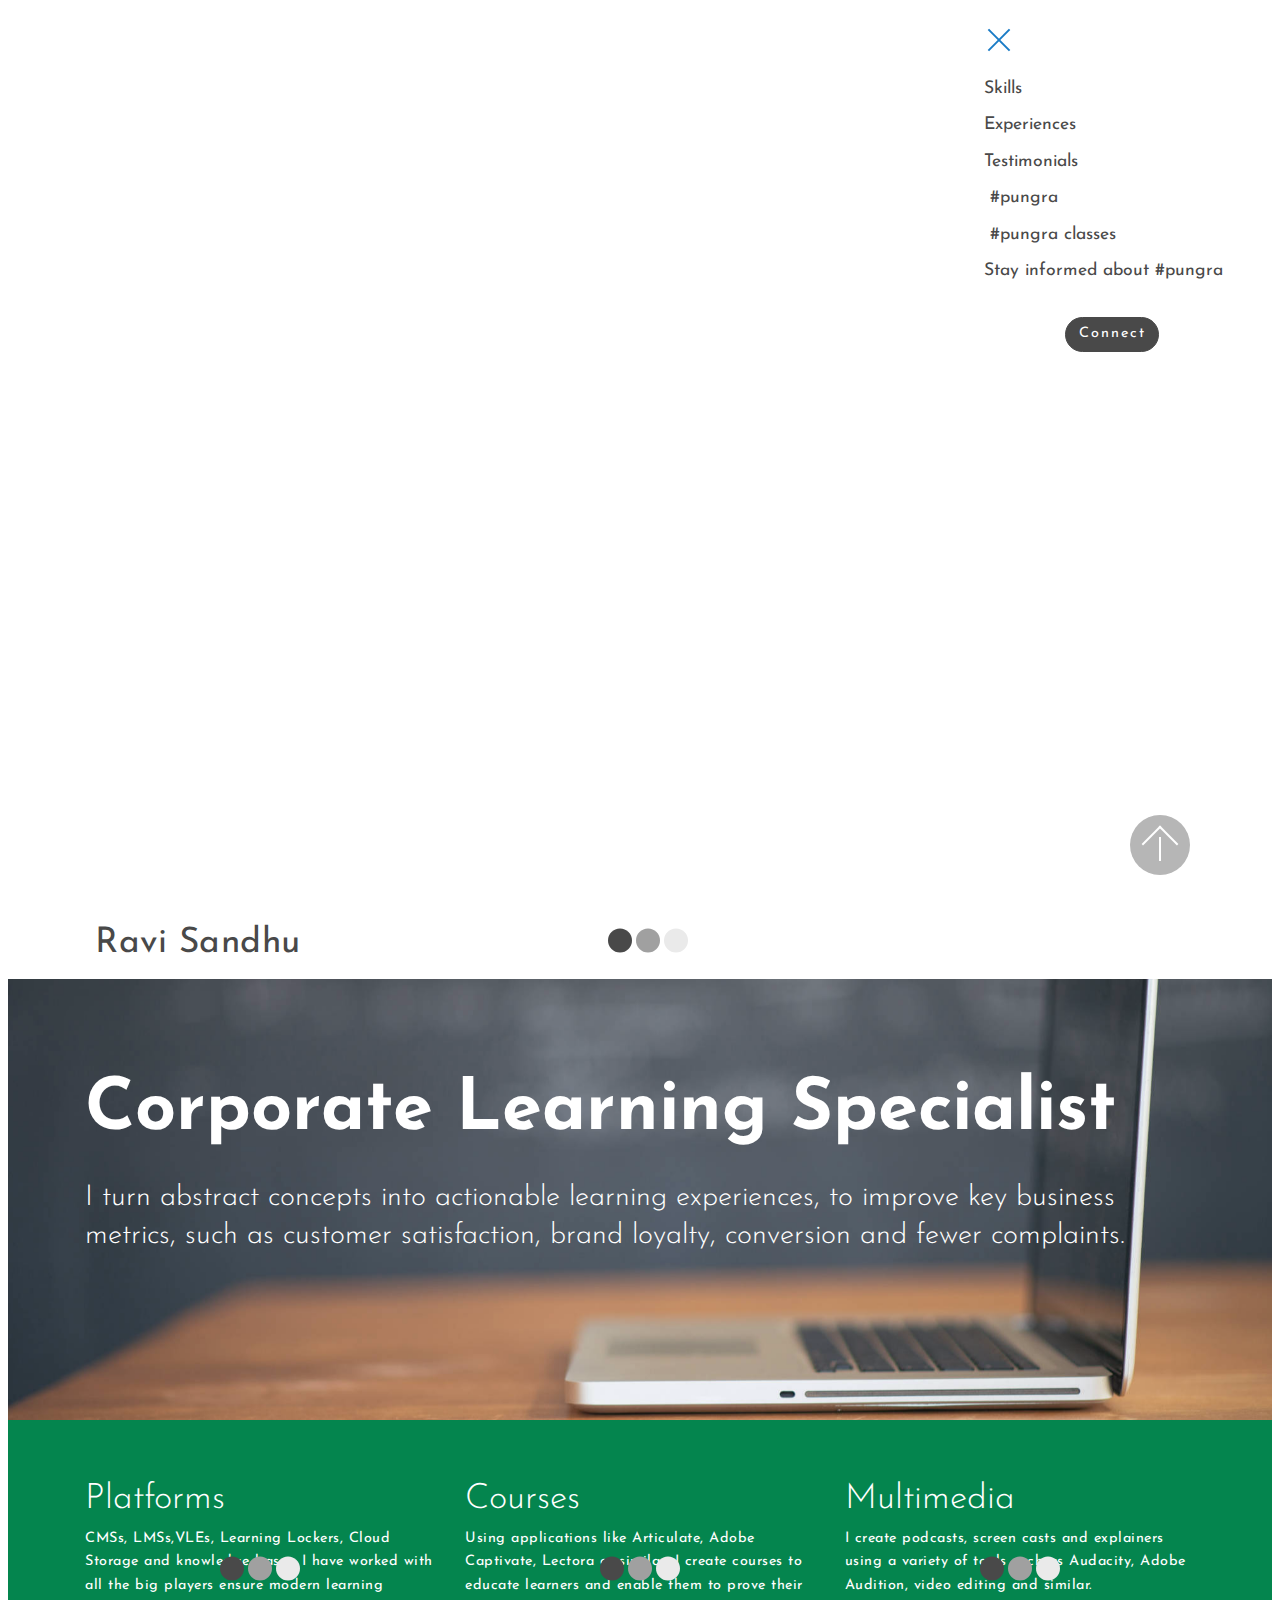
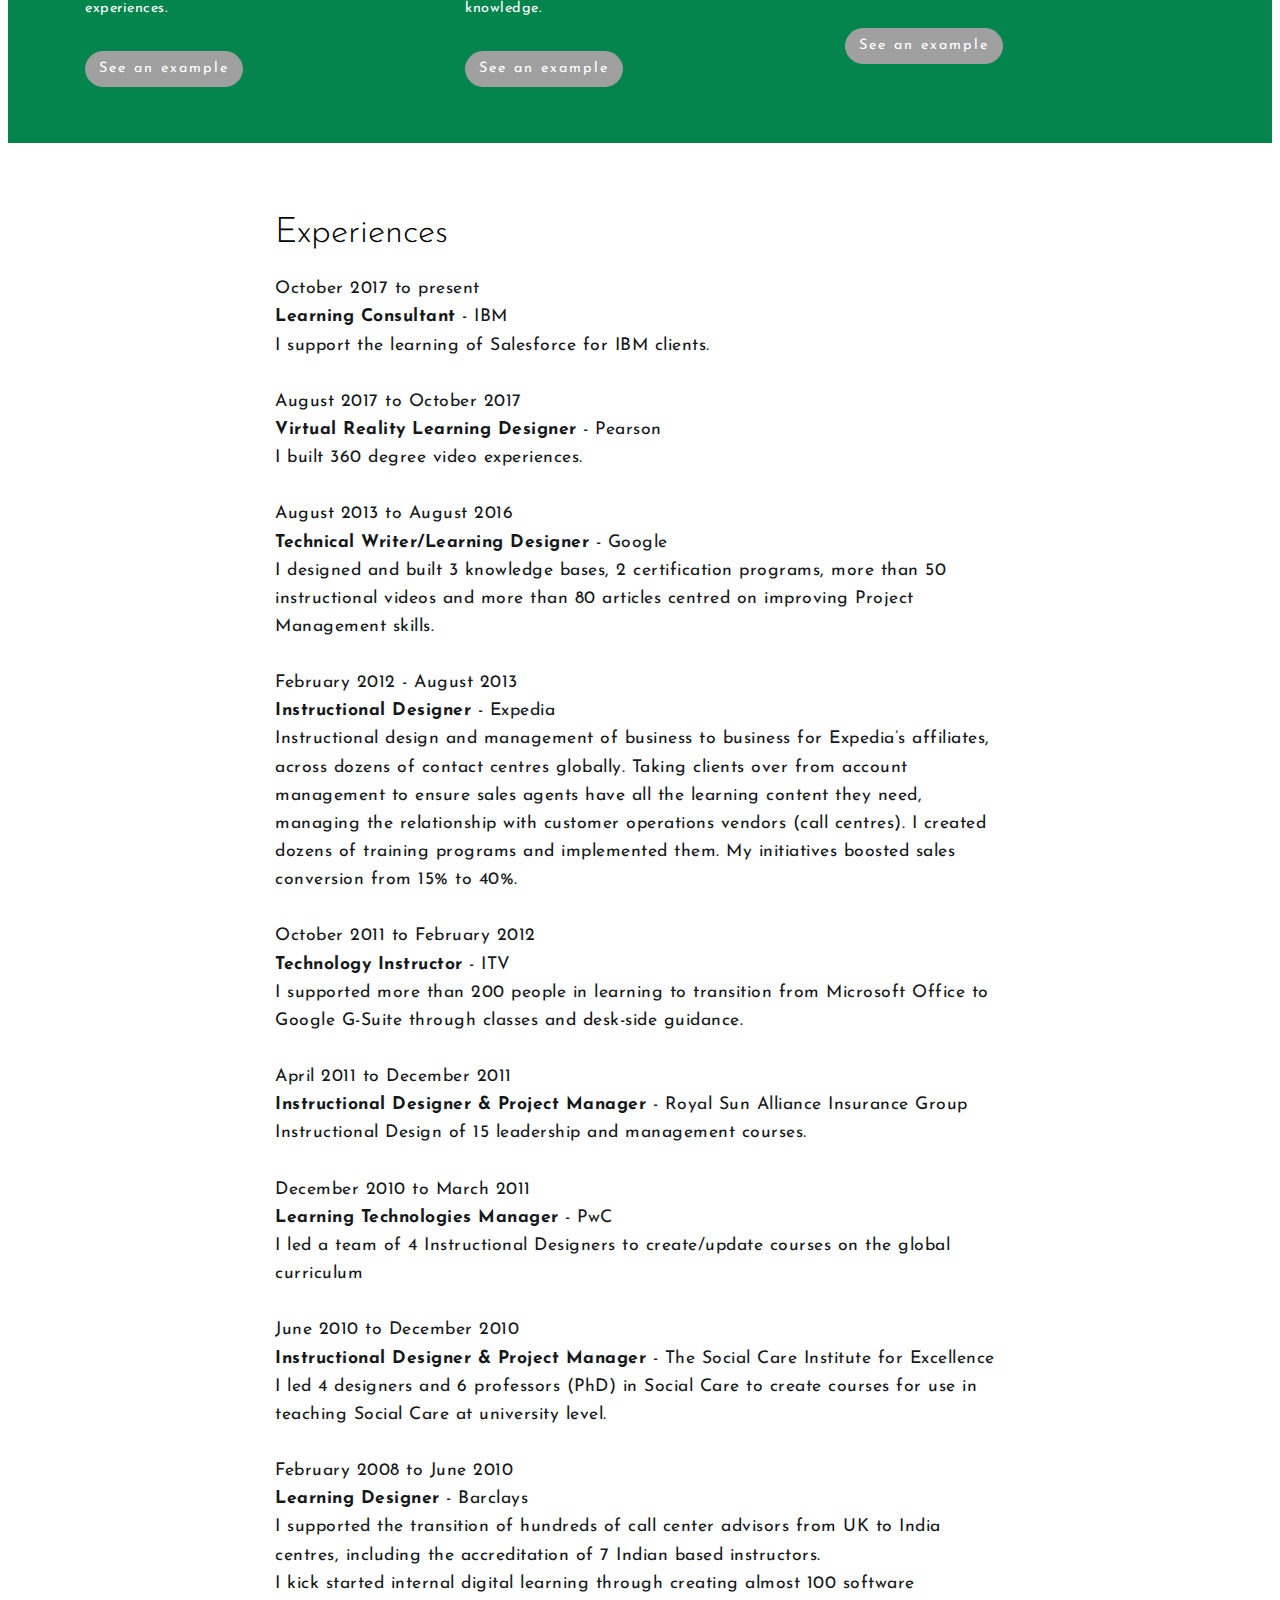
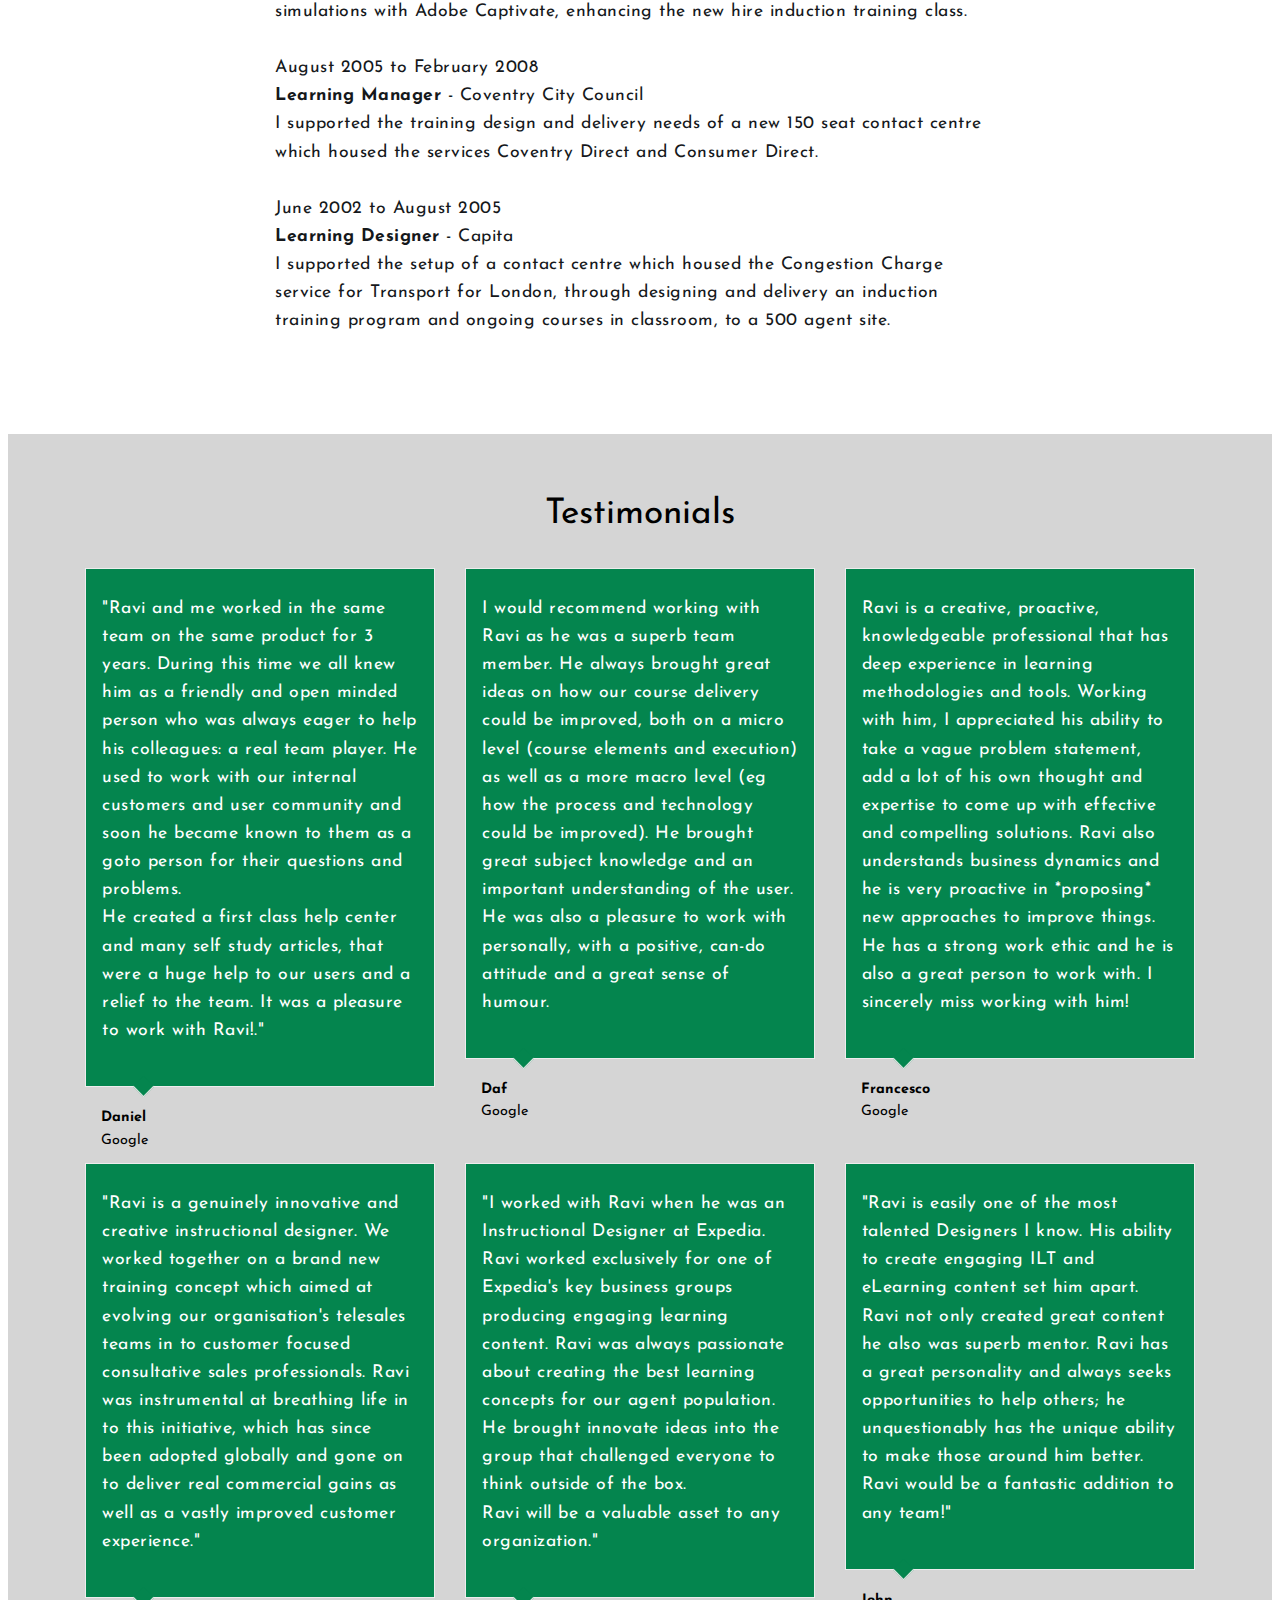
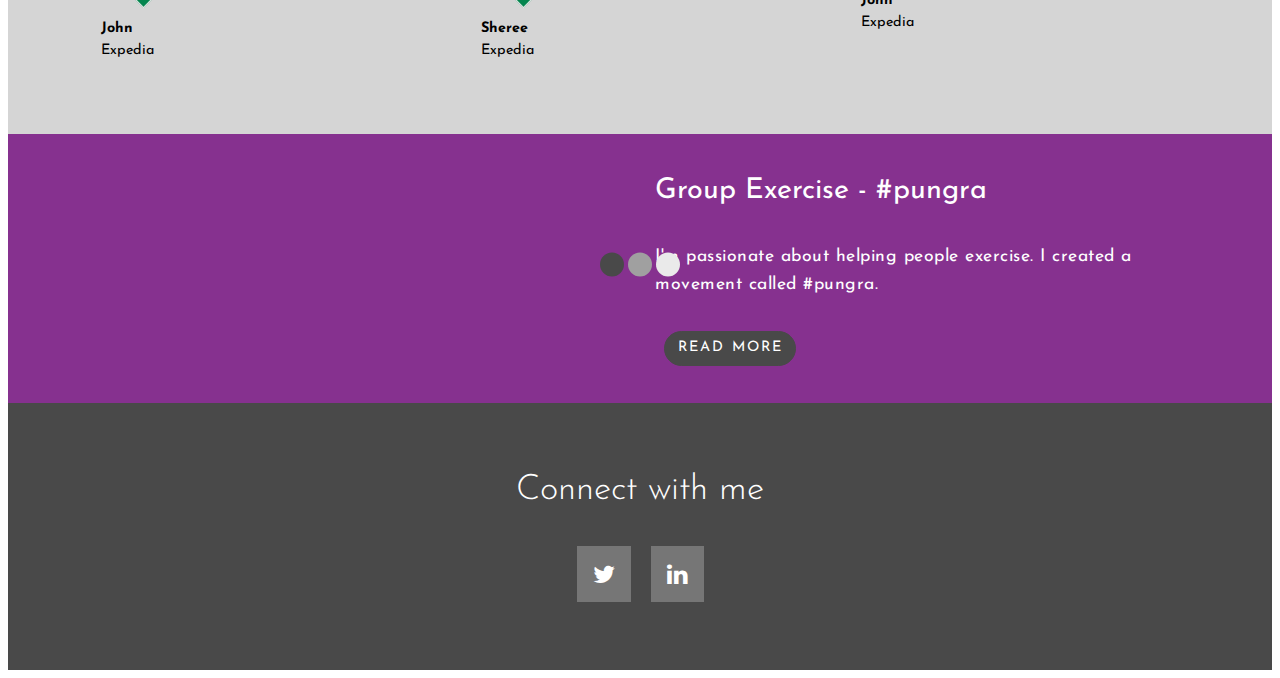
==== index.html @ c7212065 "Add files via upload" ====
<!DOCTYPE html>
<html amp>
<head>
  <!-- Site made with Mobirise Website Builder v4.8.3, https://mobirise.com -->
  <meta charset="UTF-8">
  <meta http-equiv="X-UA-Compatible" content="IE=edge">
  <meta name="generator" content="Mobirise v4.8.3, mobirise.com">
  <meta name="viewport" content="width=device-width, initial-scale=1, minimum-scale=1">
  <link rel="shortcut icon" href="assets/images/profile-128x128.png" type="image/x-icon">
  <meta name="description" content="">
  <title>Home</title>
  <link rel="stylesheet" href="https://maxcdn.bootstrapcdn.com/font-awesome/4.7.0/css/font-awesome.min.css">
<link rel="canonical" href="index.html">
 <style amp-boilerplate>body{-webkit-animation:-amp-start 8s steps(1,end) 0s 1 normal both;-moz-animation:-amp-start 8s steps(1,end) 0s 1 normal both;-ms-animation:-amp-start 8s steps(1,end) 0s 1 normal both;animation:-amp-start 8s steps(1,end) 0s 1 normal both}@-webkit-keyframes -amp-start{from{visibility:hidden}to{visibility:visible}}@-moz-keyframes -amp-start{from{visibility:hidden}to{visibility:visible}}@-ms-keyframes -amp-start{from{visibility:hidden}to{visibility:visible}}@-o-keyframes -amp-start{from{visibility:hidden}to{visibility:visible}}@keyframes -amp-start{from{visibility:hidden}to{visibility:visible}}</style>
<noscript><style amp-boilerplate>body{-webkit-animation:none;-moz-animation:none;-ms-animation:none;animation:none}</style></noscript>
<link href="https://fonts.googleapis.com/css?family=Josefin+Sans:100,100i,300,300i,400,400i,600,600i,700,700i" rel="stylesheet">
 
 <style amp-custom> 
div,span,h1,h2,h3,h4,h5,h6,p,blockquote,a,ol,ul,li,figcaption{font: inherit;}*{box-sizing: border-box;}body{position: relative;font-style: normal;line-height: 1.5;}section{background-color: #eeeeee;background-position: 50% 50%;background-repeat: no-repeat;background-size: cover;}section,.container,.container-fluid{position: relative;word-wrap: break-word;}a.mbr-iconfont:hover{text-decoration: none;}h1,h2,h3{margin: auto;}h1,h3,p{padding: 10px 0;margin-bottom: 15px;}p,li,blockquote{color: #15181b;letter-spacing: 0.5px;line-height: 1.7;}ul,ol,pre,blockquote{margin-bottom: 0;margin-top: 0;}pre{background: #f4f4f4;padding: 10px 24px;white-space: pre-wrap;}p{margin-top: 0;}a{font-style: normal;font-weight: 400;cursor: pointer;}a,a:hover{text-decoration: none;}figure{margin-bottom: 0;}h1,h2,h3,h4,h5,h6,.h1,.h2,.h3,.h4,.h5,.h6,.display-1,.display-2,.display-3,.display-4{line-height: 1;word-break: break-word;word-wrap: break-word;}b,strong{font-weight: bold;}blockquote{padding: 10px 0 10px 20px;position: relative;border-left: 3px solid;}input:-webkit-autofill,input:-webkit-autofill:hover,input:-webkit-autofill:focus,input:-webkit-autofill:active{transition-delay: 9999s;transition-property: background-color,color;}html,body{height: auto;min-height: 100vh;}.mbr-section-title{font-style: normal;line-height: 1.2;}.mbr-section-subtitle{line-height: 1.3;}.mbr-text{font-style: normal;line-height: 1.6;}.btn{font-weight: 400;border-width: 2px;border-style: solid;font-style: normal;letter-spacing: 2px;margin: .4rem .8rem;white-space: normal;transition: all .3s ease-in-out,box-shadow 2s ease-in-out;display: inline-flex;align-items: center;justify-content: center;word-break: break-word;}.btn-form{border-radius: 0;}.btn-form:hover{cursor: pointer;}.mbr-figure img,.mbr-figure iframe{display: block;width: 100%;}.card{background-color: transparent;border: none;}.card-img{text-align: center;flex-shrink: 0;}.media{max-width: 100%;margin: 0 auto;}.mbr-figure{-ms-flex-item-align: center;-ms-grid-row-align: center;-webkit-align-self: center;align-self: center;}.media-container > div{max-width: 100%;}.mbr-figure img,.card-img img{width: 100%;}@media (max-width: 991px){.media-size-item{width: auto;}.media{width: auto;}.mbr-figure{width: 100%;}}.hidden{visibility: hidden;}.super-hide{display: none;}.inactive{-webkit-user-select: none;-moz-user-select: none;-ms-user-select: none;user-select: none;pointer-events: none;-webkit-user-drag: none;user-drag: none;}textarea[type="hidden"]{display: none;}#scrollToTop{display: none;}.popover-content ul.show{min-height: 155px;}.mbr-white{color: #ffffff;}.mbr-black{color: #000000;}.mbr-bg-white{background-color: #ffffff;}.mbr-bg-black{background-color: #000000;}.align-left{text-align: left;}.align-center{text-align: center;}.align-right{text-align: right;}@media (max-width: 767px){.align-left,.align-center,.align-right,.mbr-section-btn,.mbr-section-title{text-align: center;}}.mbr-light{font-weight: 300;}.mbr-regular{font-weight: 400;}.mbr-semibold{font-weight: 500;}.mbr-bold{font-weight: 700;}.mbr-section-btn{margin-left: -.25rem;margin-right: -.25rem;font-size: 0;}nav .mbr-section-btn{margin-left: 0rem;margin-right: 0rem;}.btn .mbr-iconfont,.btn.btn-sm .mbr-iconfont{cursor: pointer;margin-right: 0.5rem;}.btn.btn-md .mbr-iconfont,.btn.btn-md .mbr-iconfont{margin-right: 0.8rem;}[type="submit"]{-webkit-appearance: none;}.mbr-fullscreen .mbr-overlay{min-height: 100vh;}.mbr-fullscreen{display: flex;display: -webkit-flex;display: -moz-flex;display: -ms-flex;display: -o-flex;align-items: center;-webkit-align-items: center;min-height: 100vh;box-sizing: border-box;padding-top: 3rem;padding-bottom: 3rem;}section.sidebar-open:before{content: '';position: fixed;top: 0;bottom: 0;right: 0;left: 0;background-color: rgba(0,0,0,0.2);z-index: 1040;}amp-img img{max-height: 100%;max-width: 100%;}img.mbr-temp{width: 100%;}.is-builder .nodisplay + img[async],.is-builder .nodisplay + img[decoding="async"],.is-builder amp-img > a + img[async],.is-builder amp-img > a + img[decoding="async"]{display: none;}html:not(.is-builder) amp-img > a{position: absolute;top: 0;bottom: 0;left: 0;right: 0;z-index: 1;}.is-builder .temp-amp-sizer{position: absolute;}.is-builder amp-youtube .temp-amp-sizer,.is-builder amp-vimeo .temp-amp-sizer{position: static;}.is-builder section.horizontal-menu .ampstart-btn{display: none;}@media (max-width: 991px){.is-builder section.horizontal-menu .navbar-toggler{display: block;}}.is-builder section.horizontal-menu .dropdown-menu{z-index: auto;opacity: 1;pointer-events: auto;}.is-builder section.horizontal-menu .nav-dropdown .link.dropdown-toggle[aria-expanded="true"]{margin-right: 0;padding: 0.667em 1em;}.mobirise-spinner{position: absolute;top: 50%;left: 40%;margin-left: 10%;-webkit-transform: translate3d(-50%,-50%,0);z-index: 4;}.mobirise-spinner em{width: 24px;height: 24px;border-radius: 100%;display: inline-block;-webkit-animation: slide 1s infinite;}.mobirise-spinner em:nth-child(1){-webkit-animation-delay: 0.1s;}.mobirise-spinner em:nth-child(2){-webkit-animation-delay: 0.2s;}.mobirise-spinner em:nth-child(3){-webkit-animation-delay: 0.3s;}@-moz-keyframes slide{0%{-webkit-transform: scale(1);}50%{opacity: 0.3;-webkit-transform: scale(2);}100%{-webkit-transform: scale(1);}}@-webkit-keyframes slide{0%{-webkit-transform: scale(1);}50%{opacity: 0.3;-webkit-transform: scale(2);}100%{-webkit-transform: scale(1);}}@-o-keyframes slide{0%{-webkit-transform: scale(1);}50%{opacity: 0.3;-webkit-transform: scale(2);}100%{-webkit-transform: scale(1);}}@keyframes slide{0%{-webkit-transform: scale(1);}50%{opacity: 0.3;-webkit-transform: scale(2);}100%{-webkit-transform: scale(1);}}.mobirise-loader .amp-active > div{display: none;}.mbr-container{max-width: 800px;padding: 0 10px;margin: 0 auto;position: relative;}.container{padding-right: 15px;padding-left: 15px;width: 100%;margin-right: auto;margin-left: auto;}@media (max-width: 767px){.container{max-width: 540px;}}@media (min-width: 768px){.container{max-width: 720px;}}@media (min-width: 992px){.container{max-width: 960px;}}@media (min-width: 1200px){.container{max-width: 1140px;}}.mbr-row{display: -webkit-box;display: -webkit-flex;display: -ms-flexbox;display: flex;-webkit-flex-wrap: wrap;-ms-flex-wrap: wrap;flex-wrap: wrap;margin-right: -15px;margin-left: -15px;}.mbr-justify-content-center{justify-content: center;}@media (max-width: 767px){.mbr-col-sm-12{-ms-flex: 0 0 100%;flex: 0 0 100%;max-width: 100%;padding-right: 15px;padding-left: 15px;}.mbr-row{margin: 0;}}@media (min-width: 768px){.mbr-col-md-3{-ms-flex: 0 0 25%;flex: 0 0 25%;max-width: 25%;padding-right: 15px;padding-left: 15px;}.mbr-col-md-4{-ms-flex: 0 0 33.333333%;flex: 0 0 33.333333%;max-width: 33.333333%;padding-right: 15px;padding-left: 15px;}.mbr-col-md-5{-ms-flex: 0 0 41.666667%;flex: 0 0 41.666667%;max-width: 41.666667%;padding-right: 15px;padding-left: 15px;}.mbr-col-md-6{-ms-flex: 0 0 50%;flex: 0 0 50%;max-width: 50%;padding-right: 15px;padding-left: 15px;}.mbr-col-md-7{-ms-flex: 0 0 58.333333%;flex: 0 0 58.333333%;max-width: 58.333333%;padding-right: 15px;padding-left: 15px;}.mbr-col-md-8{-ms-flex: 0 0 66.666667%;flex: 0 0 66.666667%;max-width: 66.666667%;padding-left: 15px;padding-right: 15px;}.mbr-col-md-10{-ms-flex: 0 0 83.333333%;flex: 0 0 83.333333%;max-width: 83.333333%;padding-left: 15px;padding-right: 15px;}.mbr-col-md-12{-ms-flex: 0 0 100%;flex: 0 0 100%;max-width: 100%;padding-right: 15px;padding-left: 15px;}}@media (min-width: 992px){.mbr-col-lg-2{-ms-flex: 0 0 16.666667%;flex: 0 0 16.666667%;max-width: 16.666667%;padding-right: 15px;padding-left: 15px;}.mbr-col-lg-3{-ms-flex: 0 0 25%;flex: 0 0 25%;max-width: 25%;padding-right: 15px;padding-left: 15px;}.mbr-col-lg-4{-ms-flex: 0 0 33.33%;flex: 0 0 33.33%;max-width: 33.33%;padding-right: 15px;padding-left: 15px;}.mbr-col-lg-5{-ms-flex: 0 0 41.666%;flex: 0 0 41.666%;max-width: 41.666%;padding-right: 15px;padding-left: 15px;}.mbr-col-lg-6{-ms-flex: 0 0 50%;flex: 0 0 50%;max-width: 50%;padding-right: 15px;padding-left: 15px;}.mbr-col-lg-8{-ms-flex: 0 0 66.666667%;flex: 0 0 66.666667%;max-width: 66.666667%;padding-left: 15px;padding-right: 15px;}.mbr-col-lg-10{-ms-flex: 0 0 83.3333%;flex: 0 0 83.3333%;max-width: 83.3333%;padding-right: 15px;padding-left: 15px;}.mbr-col-lg-12{-ms-flex: 0 0 100%;flex: 0 0 100%;max-width: 100%;padding-right: 15px;padding-left: 15px;}}@media (min-width: 1200px){.mbr-col-xl-7{-ms-flex: 0 0 58.333333%;flex: 0 0 58.333333%;max-width: 58.333333%;padding-right: 15px;padding-left: 15px;}.mbr-col-xl-8{-ms-flex: 0 0 66.666667%;flex: 0 0 66.666667%;max-width: 66.666667%;padding-left: 15px;padding-right: 15px;}}amp-sidebar{background: transparent;}#scrollToTopMarker{position: absolute;width: 0px;height: 0px;top: 300px;}#scrollToTopButton{position: fixed;bottom: 25px;right: 90px;opacity: .4;z-index: 5000;font-size: 32px;height: 60px;width: 60px;border: none;border-radius: 3px;cursor: pointer;}#scrollToTopButton:focus{outline: none;}#scrollToTopButton a:before{content: '';position: absolute;height: 40%;top: 36%;width: 2px;left: calc(50% - 1px);}#scrollToTopButton a:after{content: '';position: absolute;border-top: 2px solid;border-right: 2px solid;width: 40%;height: 40%;left: calc(30% - 1px);bottom: 30%;transform: rotate(-45deg);}.is-builder #scrollToTopButton a:after{left: 30%;}
body{font-family: Roboto;}blockquote{border-color: #494949;}.display-1{font-family: 'Josefin Sans',sans-serif;font-size: 4.5rem;}.display-2{font-family: 'Josefin Sans',sans-serif;font-size: 2.2rem;}.display-4{font-family: 'Josefin Sans',sans-serif;font-size: 0.9rem;}.display-5{font-family: 'Josefin Sans',sans-serif;font-size: 1.8rem;}.display-7{font-family: 'Josefin Sans',sans-serif;font-size: 1.1rem;}@media (max-width: 768px){.display-1{font-size: 3.6rem;font-size: calc( 2.225rem + (4.5 - 2.225) * ((100vw - 20rem) / (48 - 20)));line-height: calc( 1.4 * (2.225rem + (4.5 - 2.225) * ((100vw - 20rem) / (48 - 20))));}.display-2{font-size: 1.76rem;font-size: calc( 1.42rem + (2.2 - 1.42) * ((100vw - 20rem) / (48 - 20)));line-height: calc( 1.4 * (1.42rem + (2.2 - 1.42) * ((100vw - 20rem) / (48 - 20))));}.display-4{font-size: 0.72rem;font-size: calc( 0.965rem + (0.9 - 0.965) * ((100vw - 20rem) / (48 - 20)));line-height: calc( 1.4 * (0.965rem + (0.9 - 0.965) * ((100vw - 20rem) / (48 - 20))));}.display-5{font-size: 1.44rem;font-size: calc( 1.28rem + (1.8 - 1.28) * ((100vw - 20rem) / (48 - 20)));line-height: calc( 1.4 * (1.28rem + (1.8 - 1.28) * ((100vw - 20rem) / (48 - 20))));}}.btn{padding: 1rem 2rem;border-radius: 0px;}.btn-sm{border-width: 1px;padding: 0.6rem 0.8rem;border-radius: 0px;}.btn-md{font-weight: 600;padding: 1rem 2rem;border-radius: 0px;}.bg-primary{background-color: #494949;}.bg-success{background-color: #eaeaea;}.bg-info{background-color: #efefef;}.bg-warning{background-color: #eaeaea;}.bg-danger{background-color: #efefef;}.btn-primary,.btn-primary:active,.btn-primary.active{background-color: #494949;border-color: #494949;color: #ffffff;}.btn-primary:hover,.btn-primary:focus,.btn-primary.focus{color: #ffffff;background-color: #232323;border-color: #232323;}.btn-primary.disabled,.btn-primary:disabled{color: #ffffff;background-color: #232323;border-color: #232323;}.btn-secondary,.btn-secondary:active,.btn-secondary.active{background-color: #a0a0a0;border-color: #a0a0a0;color: #ffffff;}.btn-secondary:hover,.btn-secondary:focus,.btn-secondary.focus{color: #ffffff;background-color: #7a7a7a;border-color: #7a7a7a;}.btn-secondary.disabled,.btn-secondary:disabled{color: #ffffff;background-color: #7a7a7a;border-color: #7a7a7a;}.btn-info,.btn-info:active,.btn-info.active{background-color: #efefef;border-color: #efefef;color: #707070;}.btn-info:hover,.btn-info:focus,.btn-info.focus{color: #707070;background-color: #c9c9c9;border-color: #c9c9c9;}.btn-info.disabled,.btn-info:disabled{color: #707070;background-color: #c9c9c9;border-color: #c9c9c9;}.btn-success,.btn-success:active,.btn-success.active{background-color: #eaeaea;border-color: #eaeaea;color: #6a6a6a;}.btn-success:hover,.btn-success:focus,.btn-success.focus{color: #6a6a6a;background-color: #c4c4c4;border-color: #c4c4c4;}.btn-success.disabled,.btn-success:disabled{color: #6a6a6a;background-color: #c4c4c4;border-color: #c4c4c4;}.btn-warning,.btn-warning:active,.btn-warning.active{background-color: #eaeaea;border-color: #eaeaea;color: #6a6a6a;}.btn-warning:hover,.btn-warning:focus,.btn-warning.focus{color: #6a6a6a;background-color: #c4c4c4;border-color: #c4c4c4;}.btn-warning.disabled,.btn-warning:disabled{color: #6a6a6a;background-color: #c4c4c4;border-color: #c4c4c4;}.btn-danger,.btn-danger:active,.btn-danger.active{background-color: #efefef;border-color: #efefef;color: #707070;}.btn-danger:hover,.btn-danger:focus,.btn-danger.focus{color: #707070;background-color: #c9c9c9;border-color: #c9c9c9;}.btn-danger.disabled,.btn-danger:disabled{color: #707070;background-color: #c9c9c9;border-color: #c9c9c9;}.btn-black,.btn-black:active,.btn-black.active{background-color: #333333;border-color: #333333;color: #ffffff;}.btn-black:hover,.btn-black:focus,.btn-black.focus{color: #ffffff;background-color: #0d0d0d;border-color: #0d0d0d;}.btn-black.disabled,.btn-black:disabled{color: #ffffff;background-color: #0d0d0d;border-color: #0d0d0d;}.btn-white,.btn-white:active,.btn-white.active{background-color: #ffffff;border-color: #ffffff;color: #808080;}.btn-white:hover,.btn-white:focus,.btn-white.focus{color: #808080;background-color: #d9d9d9;border-color: #d9d9d9;}.btn-white.disabled,.btn-white:disabled{color: #808080;background-color: #d9d9d9;border-color: #d9d9d9;}.btn-white,.btn-white:active,.btn-white.active{color: #333333;}.btn-white:hover,.btn-white:focus,.btn-white.focus{color: #333333;}.btn-white.disabled,.btn-white:disabled{color: #333333;}.btn-primary-outline,.btn-primary-outline:active,.btn-primary-outline.active{background: none;border-color: #161616;color: #161616;}.btn-primary-outline:hover,.btn-primary-outline:focus,.btn-primary-outline.focus{color: #ffffff;background-color: #494949;border-color: #494949;}.btn-primary-outline.disabled,.btn-primary-outline:disabled{color: #ffffff;background-color: #494949;border-color: #494949;}.btn-secondary-outline,.btn-secondary-outline:active,.btn-secondary-outline.active{background: none;border-color: #6d6d6d;color: #6d6d6d;}.btn-secondary-outline:hover,.btn-secondary-outline:focus,.btn-secondary-outline.focus{color: #ffffff;background-color: #a0a0a0;border-color: #a0a0a0;}.btn-secondary-outline.disabled,.btn-secondary-outline:disabled{color: #ffffff;background-color: #a0a0a0;border-color: #a0a0a0;}.btn-info-outline,.btn-info-outline:active,.btn-info-outline.active{background: none;border-color: #bcbcbc;color: #bcbcbc;}.btn-info-outline:hover,.btn-info-outline:focus,.btn-info-outline.focus{color: #707070;background-color: #efefef;border-color: #efefef;}.btn-info-outline.disabled,.btn-info-outline:disabled{color: #707070;background-color: #efefef;border-color: #efefef;}.btn-success-outline,.btn-success-outline:active,.btn-success-outline.active{background: none;border-color: #b7b7b7;color: #b7b7b7;}.btn-success-outline:hover,.btn-success-outline:focus,.btn-success-outline.focus{color: #6a6a6a;background-color: #eaeaea;border-color: #eaeaea;}.btn-success-outline.disabled,.btn-success-outline:disabled{color: #6a6a6a;background-color: #eaeaea;border-color: #eaeaea;}.btn-warning-outline,.btn-warning-outline:active,.btn-warning-outline.active{background: none;border-color: #b7b7b7;color: #b7b7b7;}.btn-warning-outline:hover,.btn-warning-outline:focus,.btn-warning-outline.focus{color: #6a6a6a;background-color: #eaeaea;border-color: #eaeaea;}.btn-warning-outline.disabled,.btn-warning-outline:disabled{color: #6a6a6a;background-color: #eaeaea;border-color: #eaeaea;}.btn-danger-outline,.btn-danger-outline:active,.btn-danger-outline.active{background: none;border-color: #bcbcbc;color: #bcbcbc;}.btn-danger-outline:hover,.btn-danger-outline:focus,.btn-danger-outline.focus{color: #707070;background-color: #efefef;border-color: #efefef;}.btn-danger-outline.disabled,.btn-danger-outline:disabled{color: #707070;background-color: #efefef;border-color: #efefef;}.btn-black-outline,.btn-black-outline:active,.btn-black-outline.active{background: none;border-color: #000000;color: #000000;}.btn-black-outline:hover,.btn-black-outline:focus,.btn-black-outline.focus{color: #ffffff;background-color: #333333;border-color: #333333;}.btn-black-outline.disabled,.btn-black-outline:disabled{color: #ffffff;background-color: #333333;border-color: #333333;}.btn-white-outline,.btn-white-outline:active,.btn-white-outline.active{background: none;border-color: #ffffff;color: #ffffff;}.btn-white-outline:hover,.btn-white-outline:focus,.btn-white-outline.focus{color: #333333;background-color: #ffffff;border-color: #ffffff;}.text-primary{color: #494949;}.text-secondary{color: #a0a0a0;}.text-success{color: #eaeaea;}.text-info{color: #efefef;}.text-warning{color: #eaeaea;}.text-danger{color: #efefef;}.text-white{color: #ffffff;}.text-black{color: #000000;}a.text-primary:hover,a.text-primary:focus{color: #161616;}a.text-secondary:hover,a.text-secondary:focus{color: #6d6d6d;}a.text-success:hover,a.text-success:focus{color: #b7b7b7;}a.text-info:hover,a.text-info:focus{color: #bcbcbc;}a.text-warning:hover,a.text-warning:focus{color: #b7b7b7;}a.text-danger:hover,a.text-danger:focus{color: #bcbcbc;}a.text-white:hover,a.text-white:focus{color: #b3b3b3;}a.text-black:hover,a.text-black:focus{color: #4d4d4d;}.alert-success{background-color: #eaeaea;}.alert-info{background-color: #efefef;}.alert-warning{background-color: #eaeaea;}.alert-danger{background-color: #efefef;}.mbr-section-btn a.btn:not(.btn-form){border-radius: 100px;transition-property: background-color,color,border-color,box-shadow;transition-duration: .3s,.3s,.3s,.8s;transition-timing-function: ease-in-out;}.mbr-section-btn a.btn:not(.btn-form):hover{box-shadow: 0 10px 40px 0 rgba(0,0,0,0.2);}.nav-tabs .nav-link{border-radius: 100px;}a,a:hover{color: #494949;}.mbr-plan-header.bg-primary .mbr-plan-subtitle,.mbr-plan-header.bg-primary .mbr-plan-price-desc{color: #bcbcbc;}.mbr-plan-header.bg-success .mbr-plan-subtitle,.mbr-plan-header.bg-success .mbr-plan-price-desc{color: #ffffff;}.mbr-plan-header.bg-info .mbr-plan-subtitle,.mbr-plan-header.bg-info .mbr-plan-price-desc{color: #ffffff;}.mbr-plan-header.bg-warning .mbr-plan-subtitle,.mbr-plan-header.bg-warning .mbr-plan-price-desc{color: #ffffff;}.mbr-plan-header.bg-danger .mbr-plan-subtitle,.mbr-plan-header.bg-danger .mbr-plan-price-desc{color: #ffffff;}.mobirise-spinner em:nth-child(1){background: #494949;}.mobirise-spinner em:nth-child(2){background: #a0a0a0;}.mobirise-spinner em:nth-child(3){background: #eaeaea;}#scrollToTopButton{background-color: #494949;border-radius: 50%;}#scrollToTopButton a:before{background: #ffffff;}#scrollToTopButton a:after{border-top-color: #ffffff;border-right-color: #ffffff;}.cid-r4y6b1ga4g amp-sidebar{min-width: 260px;z-index: 1050;background-color: #ffffff;}.cid-r4y6b1ga4g amp-sidebar.open:after{content: '';position: absolute;top: 0;left: 0;bottom: 0;right: 0;background-color: red;}.cid-r4y6b1ga4g .open{transform: translateX(0%);display: block;}.cid-r4y6b1ga4g .builder-sidebar{background-color: #ffffff;position: relative;min-height: 100vh;z-index: 1030;padding: 1rem 2rem;max-width: 20rem;}.cid-r4y6b1ga4g .headerbar{display: flex;flex-direction: column;justify-content: center;padding: .5rem 1rem;min-height: 70px;align-items: center;background: #ffffff;}.cid-r4y6b1ga4g .headerbar.sticky-nav{position: fixed;z-index: 1000;width: 100%;}.cid-r4y6b1ga4g button.sticky-but{position: fixed;}.cid-r4y6b1ga4g .brand{display: flex;align-items: center;align-self: flex-start;padding-right: 30px;}.cid-r4y6b1ga4g .brand p{margin: 0;padding: 0;}.cid-r4y6b1ga4g .brand-name{color: #197bc6;}.cid-r4y6b1ga4g .sidebar{padding: 1rem 0;margin: 0;}.cid-r4y6b1ga4g .sidebar > li{list-style: none;display: flex;flex-direction: column;}.cid-r4y6b1ga4g .sidebar a{display: block;text-decoration: none;margin-bottom: 10px;}.cid-r4y6b1ga4g .close-sidebar{width: 30px;height: 30px;position: relative;cursor: pointer;background-color: transparent;border: none;}.cid-r4y6b1ga4g .close-sidebar:focus{outline: 2px auto #494949;}.cid-r4y6b1ga4g .close-sidebar span{position: absolute;left: 0;width: 30px;height: 2px;border-right: 5px;background-color: #197bc6;}.cid-r4y6b1ga4g .close-sidebar span:nth-child(1){transform: rotate(45deg);}.cid-r4y6b1ga4g .close-sidebar span:nth-child(2){transform: rotate(-45deg);}@media (min-width: 992px){.cid-r4y6b1ga4g .brand-name{min-width: 8rem;}.cid-r4y6b1ga4g .builder-sidebar{margin-left: auto;}.cid-r4y6b1ga4g .builder-sidebar .sidebar li{flex-direction: row;flex-wrap: wrap;}.cid-r4y6b1ga4g .builder-sidebar .sidebar li a{padding: .5rem;margin: 0;}.cid-r4y6b1ga4g .builder-overlay{display: none;}}.cid-r4y6b1ga4g .hamburger{position: absolute;top: 25px;right: 20px;margin-left: auto;width: 30px;height: 20px;background: none;border: none;cursor: pointer;z-index: 1000;}@media (min-width: 768px){.cid-r4y6b1ga4g .hamburger{top: calc(0.5rem + 55 * 0.5px - 10px);}}.cid-r4y6b1ga4g .hamburger:focus{outline: none;}.cid-r4y6b1ga4g .hamburger span{position: absolute;right: 0;width: 30px;height: 2px;border-right: 5px;background-color: #197bc6;}.cid-r4y6b1ga4g .hamburger span:nth-child(1){top: 0;transition: all .2s;}.cid-r4y6b1ga4g .hamburger span:nth-child(2){top: 8px;transition: all .15s;}.cid-r4y6b1ga4g .hamburger span:nth-child(3){top: 8px;transition: all .15s;}.cid-r4y6b1ga4g .hamburger span:nth-child(4){top: 16px;transition: all .2s;}.cid-r4y6b1ga4g amp-img{height: 55px;width: 55px;margin-right: 1rem;display: flex;align-items: center;}@media (max-width: 768px){.cid-r4y6b1ga4g amp-img{max-height: 55px;max-width: 55px;}}.cid-r4y8a2CxeB{padding-top: 150px;padding-bottom: 150px;background-image: url("assets/images/laptop-desk-macbook-apple-table-technology-929361-pxhere.com-2000x1335.jpg");}.cid-r4y8a2CxeB .mbr-section-subtitle{margin-bottom: 1rem;}.cid-r4y8a2CxeB .mbr-section-subtitle,.cid-r4y8a2CxeB .mbr-section-btn{color: #ffffff;}.cid-r4y8a2CxeB .mbr-section-title{color: #ffffff;}.cid-r4y7poVHlG{padding-top: 30px;padding-bottom: 30px;background-color: #04854e;}.cid-r4y7poVHlG .card{margin-bottom: 20px;position: relative;display: flex;-ms-flex-direction: column;flex-direction: column;min-width: 0;word-wrap: break-word;background-clip: border-box;border-radius: 0;width: 100%;min-height: 1px;}.cid-r4y7poVHlG .card .btn{margin: .4rem 4px;}.cid-r4y7poVHlG .card-title{margin: 0;color: #ffffff;}.cid-r4y7poVHlG .mbr-text{color: #232323;}.cid-r4y7poVHlG .card-box{padding-top: 2rem;}.cid-r4y7poVHlG amp-img{width: 100%;}.cid-r4y7poVHlG .mbr-text,.cid-r4y7poVHlG .mbr-section-btn{color: #ffffff;}.cid-r4y6KVYf8W{padding-top: 60px;padding-bottom: 60px;background-color: #ffffff;}.cid-r4y6KVYf8W .mbr-text{margin-bottom: 0;}.cid-r4y6KVYf8W .mbr-section-title{margin: 0;}.cid-r4y5I9vT6G{padding-top: 60px;padding-bottom: 60px;background-color: #d5d5d5;}.cid-r4y5I9vT6G .card{margin-bottom: 15px;position: relative;display: flex;-ms-flex-direction: column;flex-direction: column;word-wrap: break-word;}@media (max-width: 767px){.cid-r4y5I9vT6G .card{margin-bottom: 30px;}}.cid-r4y5I9vT6G .card .card-wrapper{position: relative;border: 1px solid #ededed;background-color: #04854e;padding: 1rem;margin-bottom: 1rem;}.cid-r4y5I9vT6G .card .card-wrapper:before{transform: rotate(45deg);width: 14px;height: 14px;background-color: #04854e;border-color: #ededed;border-style: none solid solid none;border-width: 0 1px 1px 0;bottom: -8px;content: "";display: block;left: 50px;position: absolute;}.cid-r4y5I9vT6G .card .signature{padding: 0 1rem;}.cid-r4y5I9vT6G .card .signature .author-name{padding: .5rem 0;}.cid-r4y5I9vT6G .mbr-text{color: #ffffff;}.cid-r4y5I9vT6G .mbr-section-title{padding-bottom: 2rem;}@media (max-width: 767px){.cid-r4y5I9vT6G .author-name,.cid-r4y5I9vT6G .author-title{text-align: left;}}.cid-r4y7MWdsyQ{padding-top: 30px;padding-bottom: 30px;background-color: #86318f;}.cid-r4y7MWdsyQ .text-block{margin: auto;}.cid-r4y7MWdsyQ amp-img{text-align: center;}.cid-r4y7MWdsyQ .mbr-section-title{color: #ffffff;}.cid-r4y7MWdsyQ .mbr-text,.cid-r4y7MWdsyQ .mbr-section-btn{color: #ffffff;}.cid-r4y6tR1BPH{padding-top: 60px;padding-bottom: 60px;background-color: #494949;}.cid-r4y6tR1BPH h1{margin-bottom: 20px;}.cid-r4y6tR1BPH .wrapper{text-align: center;}.cid-r4y6tR1BPH .amp-iconfont{padding: 1rem;margin: .5rem;background: #767676;color: #ffffff;font-size: 1.5rem;}.cid-r4y6tR1BPH H1{color: #ffffff;}
.engine{position: absolute;text-indent: -2400px;text-align: center;padding: 0;top: 0;left: -2400px;}</style>
 
  <script async  src="https://cdn.ampproject.org/v0.js"></script>
  <script async custom-element="amp-analytics" src="https://cdn.ampproject.org/v0/amp-analytics-0.1.js"></script>
  <script async custom-element="amp-animation" src="https://cdn.ampproject.org/v0/amp-animation-0.1.js"></script>
  <script async custom-element="amp-position-observer" src="https://cdn.ampproject.org/v0/amp-position-observer-0.1.js"></script>
  <script async custom-element="amp-sidebar" src="https://cdn.ampproject.org/v0/amp-sidebar-0.1.js"></script>
  
  
</head>
<body><div id="top-page"></div>                                         <amp-animation id="showScrollToTopAnim" layout="nodisplay">                                             <script type="application/json">                                             {                                                 "duration": "200ms",                                                 "fill": "both",                                                 "iterations": "1",                                                 "direction": "alternate",                                                 "animations": [                                                     {                                                         "selector": "#scrollToTopButton",                                                         "keyframes": [                                                             { "opacity": "0.4", "visibility": "visible" }                                                         ]                                                     }                                                 ]                                             }                                             </script>                                         </amp-animation>                                         <amp-animation id="hideScrollToTopAnim" layout="nodisplay">                                             <script type="application/json">                                             {                                                 "duration": "200ms",                                                 "fill": "both",                                                 "iterations": "1",                                                 "direction": "alternate",                                                 "animations": [                                                     {                                                         "selector": "#scrollToTopButton",                                                         "keyframes": [                                                             { "opacity": "0", "visibility": "hidden" }                                                         ]                                                     }                                                 ]                                             }                                             </script>                                         </amp-animation>                                         <div id="scrollToTopMarker">                                             <amp-position-observer on="enter:hideScrollToTopAnim.start; exit:showScrollToTopAnim.start" layout="nodisplay">                                             </amp-position-observer>                                         </div><amp-sidebar id="sidebar" class="cid-r4y6b1ga4g" layout="nodisplay" side="right">
        <div class="builder-sidebar" id="builder-sidebar">
            <button on="tap:sidebar.close" class="close-sidebar">
                <span></span>
                <span></span>
            </button>

            <div class="sidebar mbr-white" data-app-modern-menu="true"><a class="text-primary display-7" href="index.html#features2-8">Skills</a> <a class="text-primary display-7" href="index.html#content2-7">Experiences</a>
              
              <a class="text-primary display-7" href="index.html#testimonials1-2">Testimonials</a> <a class="text-primary display-7" href="#top">&nbsp;#pungra</a> <a class="text-primary display-7" href="page1.html#features10-h">&nbsp;#pungra classes</a> <a class="text-primary display-7" href="https://ravisandhu8.github.io/site/emails.html" target="_blank">Stay informed about #pungra</a></div>
            
            <div class="navbar-buttons mbr-section-btn align-center"><a class="btn btn-sm btn-primary display-4" href="index.html#social-follow-5">Connect</a></div>
        </div>
    </amp-sidebar>
  <section class="menu cid-r4y6b1ga4g" id="menu1-4">
    
    <nav class="headerbar sticky-nav">
      <div class="brand">
          <span class="brand-logo">
              <amp-img src="assets/images/profile-110x110.jpg" layout="responsive" width="55" height="55" alt="Mobirise">
                  <div placeholder="" class="placeholder">
                                <div class="mobirise-spinner">
                                    <em></em>
                                    <em></em>
                                    <em></em>
                                </div></div>
                  <a href="index.html#header4-b"></a>
              </amp-img>
          </span>
          <p class="brand-name mbr-fonts-style display-2"><a href="#top">Ravi Sandhu</a></p>
      </div>
    </nav>
    
    <button on="tap:sidebar.toggle" class="ampstart-btn hamburger sticky-but">
        <span></span>
        <span></span>
        <span></span>
        <span></span>
    </button>
</section>

<section class="engine"><a href="https://mobiri.se/v">free html templates</a></section><section class="header4 cid-r4y8a2CxeB" id="header4-b">

    

    <div class="container">
        <h1 class="mbr-fonts-style mbr-section-title align-left mbr-black mbr-bold display-1">
            Corporate Learning Specialist</h1>
        <h2 class="mbr-fonts-style mbr-section-subtitle align-left mbr-black mbr-light display-5"><div>I turn abstract concepts into actionable learning experiences,
 to improve key business metrics, such as customer satisfaction, brand loyalty, conversion and fewer complaints.</div></h2>
        
    </div>
</section>

<section class="features2 mbr-section cid-r4y7poVHlG" id="features2-8">

    
    
    <div class="container">
        <div class="mbr-row mbr-justify-content-center">
            <div class="card mbr-col-sm-12 mbr-col-md-6 mbr-col-lg-4">
                <div class="card-wrapper">
                    <div class="card-img">
                        <amp-img src="assets/images/mbr-700x467.jpg" layout="responsive" width="350.7494646680942" height="234" alt="Mobirise">
                            <div placeholder="" class="placeholder">
                                <div class="mobirise-spinner">
                                    <em></em>
                                    <em></em>
                                    <em></em>
                                </div></div>
                            
                        </amp-img>
                    </div>
                    <div class="card-box">
                        <h4 class="card-title mbr-fonts-style align-left mbr-light display-2">
                            Platforms</h4>
                        <p class="mbr-text mbr-fonts-style align-left display-4">CMSs, LMSs,VLEs, Learning Lockers, Cloud Storage and knowledge bases. I have worked with all the big players ensure modern learning experiences.</p>
                        <div class="mbr-section-btn align-left"><a class="btn btn-sm btn-secondary display-4" href="https://ravisandhu8.github.io/site/portfolio/barclays-sharepoint.jpg" target="_blank">See an example</a></div>
                    </div>
                </div>
            </div>
            
            <div class="card mbr-col-sm-12 mbr-col-md-6 mbr-col-lg-4">
                <div class="card-wrapper">
                    <div class="card-img">
                        <amp-img src="assets/images/wes-hicks-480398-unsplash-400x266.jpg" layout="responsive" height="233" width="350.37593984962405" alt="Mobirise">
                            <div placeholder="" class="placeholder">
                                <div class="mobirise-spinner">
                                    <em></em>
                                    <em></em>
                                    <em></em>
                                </div></div>
                            
                        </amp-img>
                    </div>
                    <div class="card-box">
                        <h4 class="card-title mbr-fonts-style align-left mbr-light display-2">
                            Courses</h4>
                        <p class="mbr-text mbr-fonts-style align-left display-4">
                            Using applications like Articulate, Adobe Captivate, Lectora or similar, I create courses to educate learners and enable them to prove their knowledge.</p>
                        <div class="mbr-section-btn align-left"><a class="btn btn-sm btn-secondary display-4" href="https://ravisandhu8.github.io/site/portfolio/boxibm/index.html" target="_blank">
                                See an example</a></div>
                    </div>
                </div>
            </div>

            <div class="card mbr-col-sm-12 mbr-col-md-6 mbr-col-lg-4 last-child">
                <div class="card-wrapper">
                    <div class="card-img">
                        <amp-img src="assets/images/venveo-745409-unsplash-400x266.jpg" layout="responsive" height="233" width="350.37593984962405" alt="Mobirise">
                            <div placeholder="" class="placeholder">
                                <div class="mobirise-spinner">
                                    <em></em>
                                    <em></em>
                                    <em></em>
                                </div></div>
                            
                        </amp-img>
                    </div>
                    <div class="card-box">
                        <h4 class="card-title mbr-fonts-style align-left mbr-light display-2">
                            Multimedia</h4>
                        <p class="mbr-text mbr-fonts-style align-left display-4">I create podcasts, screen casts and explainers using a variety of tools such as Audacity, Adobe Audition, video editing and similar.</p>
                        <div class="mbr-section-btn align-left"><a class="btn btn-sm btn-secondary display-4" href="https://ravisandhu8.github.io/site/portfolio/thenewplan.mp4" target="_blank">
                                See an example</a></div>
                    </div>
                </div>
            </div>

            
            
        </div>
    </div>
</section>

<section class="content2 mbr-section article cid-r4y6KVYf8W" id="content2-7">
    
     

    <div class="container">
        <div class="mbr-row mbr-justify-content-center">
            <div class="mbr-col-sm-12 mbr-col-md-10 mbr-col-lg-8">
                <h3 class="mbr-fonts-style mbr-section-title mbr-light display-2">
                    Experiences</h3>
                <p class="mbr-text mbr-fonts-style display-7">October 2017 to present<br><strong>Learning Consultant</strong> - IBM<br>I support the learning of Salesforce for IBM clients.<br><br>August 2017 to October 2017<br><strong>Virtual Reality Learning Designer</strong> - Pearson<br>I built 360 degree video experiences.<br><br>August 2013 to August 2016<br><strong>Technical Writer/Learning Designer</strong> - Google<br>I designed and built 3 knowledge bases, 2 certification programs, more than 50 instructional videos and more than 80 articles centred on improving Project Management skills.<br><br>February 2012 - August 2013<br><strong>Instructional Designer</strong> - Expedia<br>Instructional design and management of business to business for Expedia’s affiliates, across dozens of contact centres globally. Taking clients over from account management to ensure sales agents have all the learning content they need, managing the relationship with customer operations vendors (call centres).
I created dozens of training programs and implemented them. My initiatives boosted sales conversion from 15% to 40%.<br><br>October 2011 to February 2012<br><strong>Technology Instructor</strong> - ITV<br>I supported more than 200 people in learning to transition from Microsoft Office to Google G-Suite through classes and desk-side guidance.<br><br>April 2011 to December 2011<br><strong>Instructional Designer &amp; Project Manager</strong> - Royal Sun Alliance Insurance Group<br>Instructional Design of 15 leadership and management courses.<br><br>December 2010 to March 2011<br><strong>Learning Technologies Manager</strong> - PwC<br>I led a team of 4 Instructional Designers to create/update courses on the global curriculum<br><br>June 2010 to December 2010<br><strong>Instructional Designer &amp; Project Manager</strong> - The Social Care Institute for Excellence<br>I led 4 designers and 6 professors (PhD) in Social Care to create courses for use in teaching Social Care at university level.<br><br>February 2008 to June 2010<br><strong>Learning Designer</strong> - Barclays<br>I supported the transition of hundreds of call center advisors from UK to India centres, including the accreditation of 7 Indian based instructors.
<br>I kick started internal digital learning through creating almost 100 software simulations with Adobe Captivate, enhancing the new hire induction training class.<br><br>August 2005 to February 2008<br><strong>Learning Manager</strong> - Coventry City Council<br>I supported the training design and delivery needs of a new 150 seat contact centre which housed the services Coventry Direct and Consumer Direct.<br><br>June 2002 to August 2005<br><strong>Learning Designer</strong> - Capita<br>I supported the setup of a contact centre which housed the Congestion Charge service for Transport for London, through designing and delivery an induction training program and ongoing courses in classroom, to a 500 agent site.<br><strong><br></strong></p>
            </div>
        </div>
    </div>
</section>

<section class="testimonials1 mbr-section cid-r4y5I9vT6G" id="testimonials1-2">

    
    
    <div class="container">
        <div class="mbr-row mbr-justify-content-center">
            <div class="mbr-col-sm-12 mbr-col-md-12">
                <h2 class="mbr-section-title mbr-fonts-style align-center display-2">
                    Testimonials</h2>
            </div>
            <div class="card mbr-col-sm-12 mbr-col-md-6 mbr-col-lg-4">
                <div class="card-wrapper">
                    <p class="mbr-text mbr-fonts-style align-left display-7">"Ravi and me worked in the same team on the same product for 3 years. During this time we all knew him as a friendly and open minded person who was always eager to help his colleagues: a real team player. He used to work with our internal customers and user community and soon he became known to them as a goto person for their questions and problems.
<br>He created a first class help center and many self study articles, that were a huge help to our users and a relief to the team. It was a pleasure to work with Ravi!."</p>
                </div>
                <div class="signature">
                    <div class="author-name mbr-fonts-style align-left mbr-bold display-4">
                        Daniel</div>
                    <div class="author-title mbr-fonts-style align-left display-4">
                        Google</div>
                </div>
            </div>
            
            <div class="card mbr-col-sm-12 mbr-col-md-6 mbr-col-lg-4">
                <div class="card-wrapper">
                    <p class="mbr-text mbr-fonts-style align-left display-7">
                        I would recommend working with Ravi as he was a superb team member. He always brought great ideas on how our course delivery could be improved, both on a micro level (course elements and execution) as well as a more macro level (eg how the process and technology could be improved). He brought great subject knowledge and an important understanding of the user. He was also a pleasure to work with personally, with a positive, can-do attitude and a great sense of humour.
                    </p>
                </div>
                <div class="signature">
                    <div class="author-name mbr-fonts-style align-left mbr-bold display-4">
                        Daf</div>
                    <div class="author-title mbr-fonts-style align-left display-4">
                        Google</div>
                </div>
            </div>

            <div class="card mbr-col-sm-12 mbr-col-md-6 mbr-col-lg-4">
                <div class="card-wrapper">
                    <p class="mbr-text mbr-fonts-style align-left display-7">
                        Ravi is a creative, proactive, knowledgeable professional that has deep experience in learning methodologies and tools. Working with him, I appreciated his ability to take a vague problem statement, add a lot of his own thought and expertise to come up with effective and compelling solutions. Ravi also understands business dynamics and he is very proactive in *proposing* new approaches to improve things. He has a strong work ethic and he is also a great person to work with. I sincerely miss working with him!
                    </p>
                </div>
                <div class="signature">
                    <div class="author-name mbr-fonts-style align-left mbr-bold display-4">Francesco</div>
                    <div class="author-title mbr-fonts-style align-left display-4">
                        Google</div>
                </div>
            </div>

            <div class="card mbr-col-sm-12 mbr-col-md-6 mbr-col-lg-4">
                <div class="card-wrapper">
                    <p class="mbr-text mbr-fonts-style align-left display-7">"Ravi is a genuinely innovative and creative instructional designer. We worked together on a brand new training concept which aimed at evolving our organisation's telesales teams in to customer focused consultative sales professionals. Ravi was instrumental at breathing life in to this initiative, which has since been adopted globally and gone on to deliver real commercial gains as well as a vastly improved customer experience."
<br></p>
                </div>
                <div class="signature">
                    <div class="author-name mbr-fonts-style align-left mbr-bold display-4">John</div>
                    <div class="author-title mbr-fonts-style align-left display-4">
                        Expedia</div>
                </div>
            </div>

            <div class="card mbr-col-sm-12 mbr-col-md-6 mbr-col-lg-4">
                <div class="card-wrapper">
                    <p class="mbr-text mbr-fonts-style align-left display-7">"I worked with Ravi when he was an Instructional Designer at Expedia. Ravi worked exclusively for one of Expedia's key business groups producing engaging learning content. Ravi was always passionate about creating the best learning concepts for our agent population. He brought innovate ideas into the group that challenged everyone to think outside of the box. 
<br>Ravi will be a valuable asset to any organization."</p>
                </div>
                <div class="signature">
                    <div class="author-name mbr-fonts-style align-left mbr-bold display-4">
                        Sheree</div>
                    <div class="author-title mbr-fonts-style align-left display-4">
                        Expedia</div>
                </div>
            </div>

            <div class="card mbr-col-sm-12 mbr-col-md-6 mbr-col-lg-4">
                <div class="card-wrapper">
                    <p class="mbr-text mbr-fonts-style align-left display-7">
                        "Ravi is easily one of the most talented Designers I know. His ability to create engaging ILT and eLearning content set him apart. Ravi not only created great content he also was superb mentor. Ravi has a great personality and always seeks opportunities to help others; he unquestionably has the unique ability to make those around him better. Ravi would be a fantastic addition to any team!"
                    </p>
                </div>
                <div class="signature">
                    <div class="author-name mbr-fonts-style align-left mbr-bold display-4">
                        John</div>
                    <div class="author-title mbr-fonts-style align-left display-4">
                        Expedia</div>
                </div>
            </div>
            
        </div>
    </div>
</section>

<section class="features10 cid-r4y7MWdsyQ" id="features10-a">

    
       
    <div class="container">
        <div class="mbr-row mbr-justify-content-center">
            <div class="image-block mbr-col-sm-12 mbr-col-md-6">
                <amp-img src="assets/images/rsz-img-4438-800x418.jpg" layout="responsive" width="539.7129186602871" height="282" alt="Mobirise">
                    <div placeholder="" class="placeholder">
                                <div class="mobirise-spinner">
                                    <em></em>
                                    <em></em>
                                    <em></em>
                                </div></div>
                    
                </amp-img>
            </div>
            <div class="text-block mbr-col-sm-12 mbr-col-md-6">
                <h3 class="mbr-section-title mbr-fonts-style align-left display-5">
                    Group Exercise - #pungra</h3>
                <p class="mbr-fonts-style mbr-text align-left display-7">
                   I'm passionate about helping people exercise. I created a movement called #pungra.&nbsp;</p>
                <div class="mbr-section-btn align-left"><a class="btn btn-sm btn-primary display-4" href="page1.html#header1-g">READ MORE</a></div>
            </div>
        </div>
    </div>
</section>

<section class="social-follow cid-r4y6tR1BPH" id="social-follow-5">

    

    <div class="wrapper">
        <h1 class="mbr-fonts-style align-center mbr-light display-2">Connect with me</h1>
        <div class="icons-list">
            
            
            
            
            
            
            
        <a href="http://www.twitter.com/ravisandhu8" target="_blank">
                <span class="amp-iconfont fa-twitter fa"></span>
            </a><a href="http://www.linkedin.com/in/ravi8" target="_blank">
                <span class="amp-iconfont fa-linkedin fa"></span>
            </a></div>
    </div>
</section>


  
  
 <div id="scrollToTop" class="scrollToTop mbr-arrow-up"><a style="text-align: center;"><i></i></a></div>
  <button id="scrollToTopButton" on="tap:top-page.scrollTo(duration=200)">                                         <a class="scroll-to-top-arrow"></a>                                     </button></body>
</html>
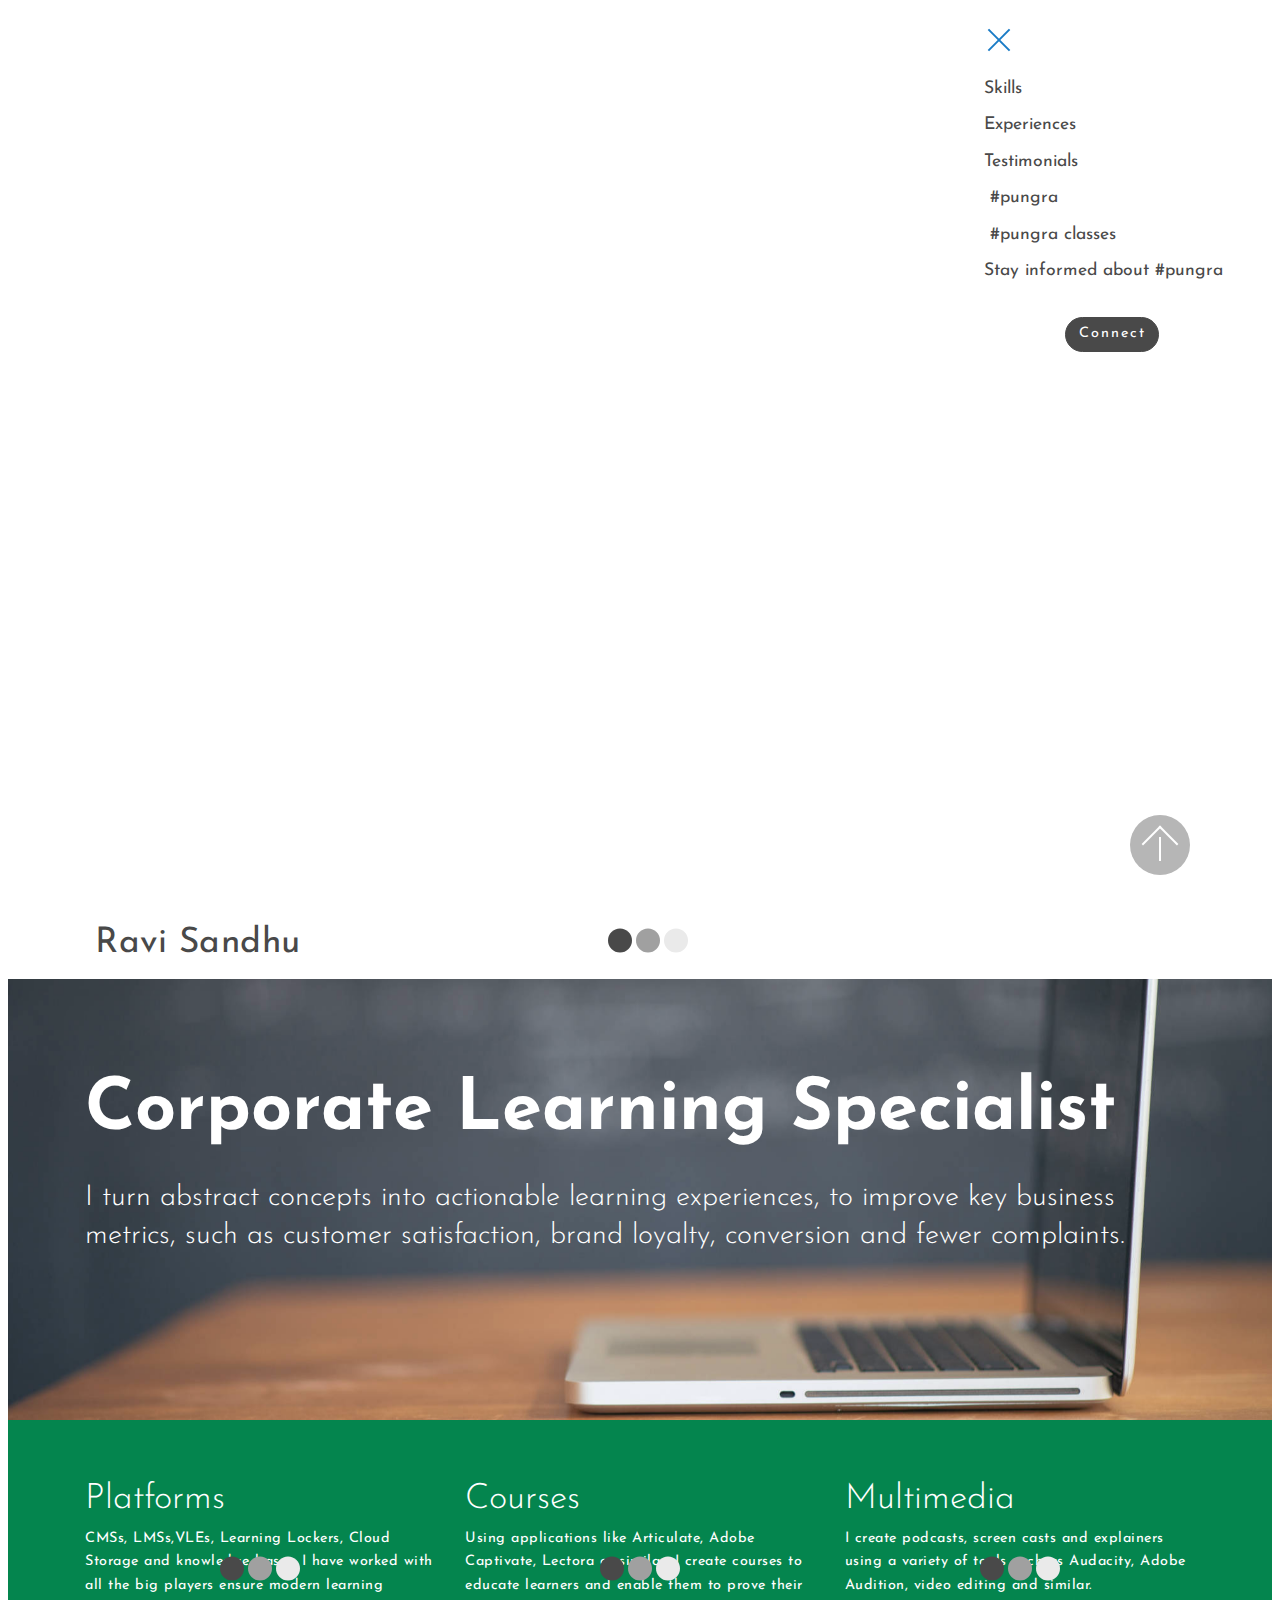
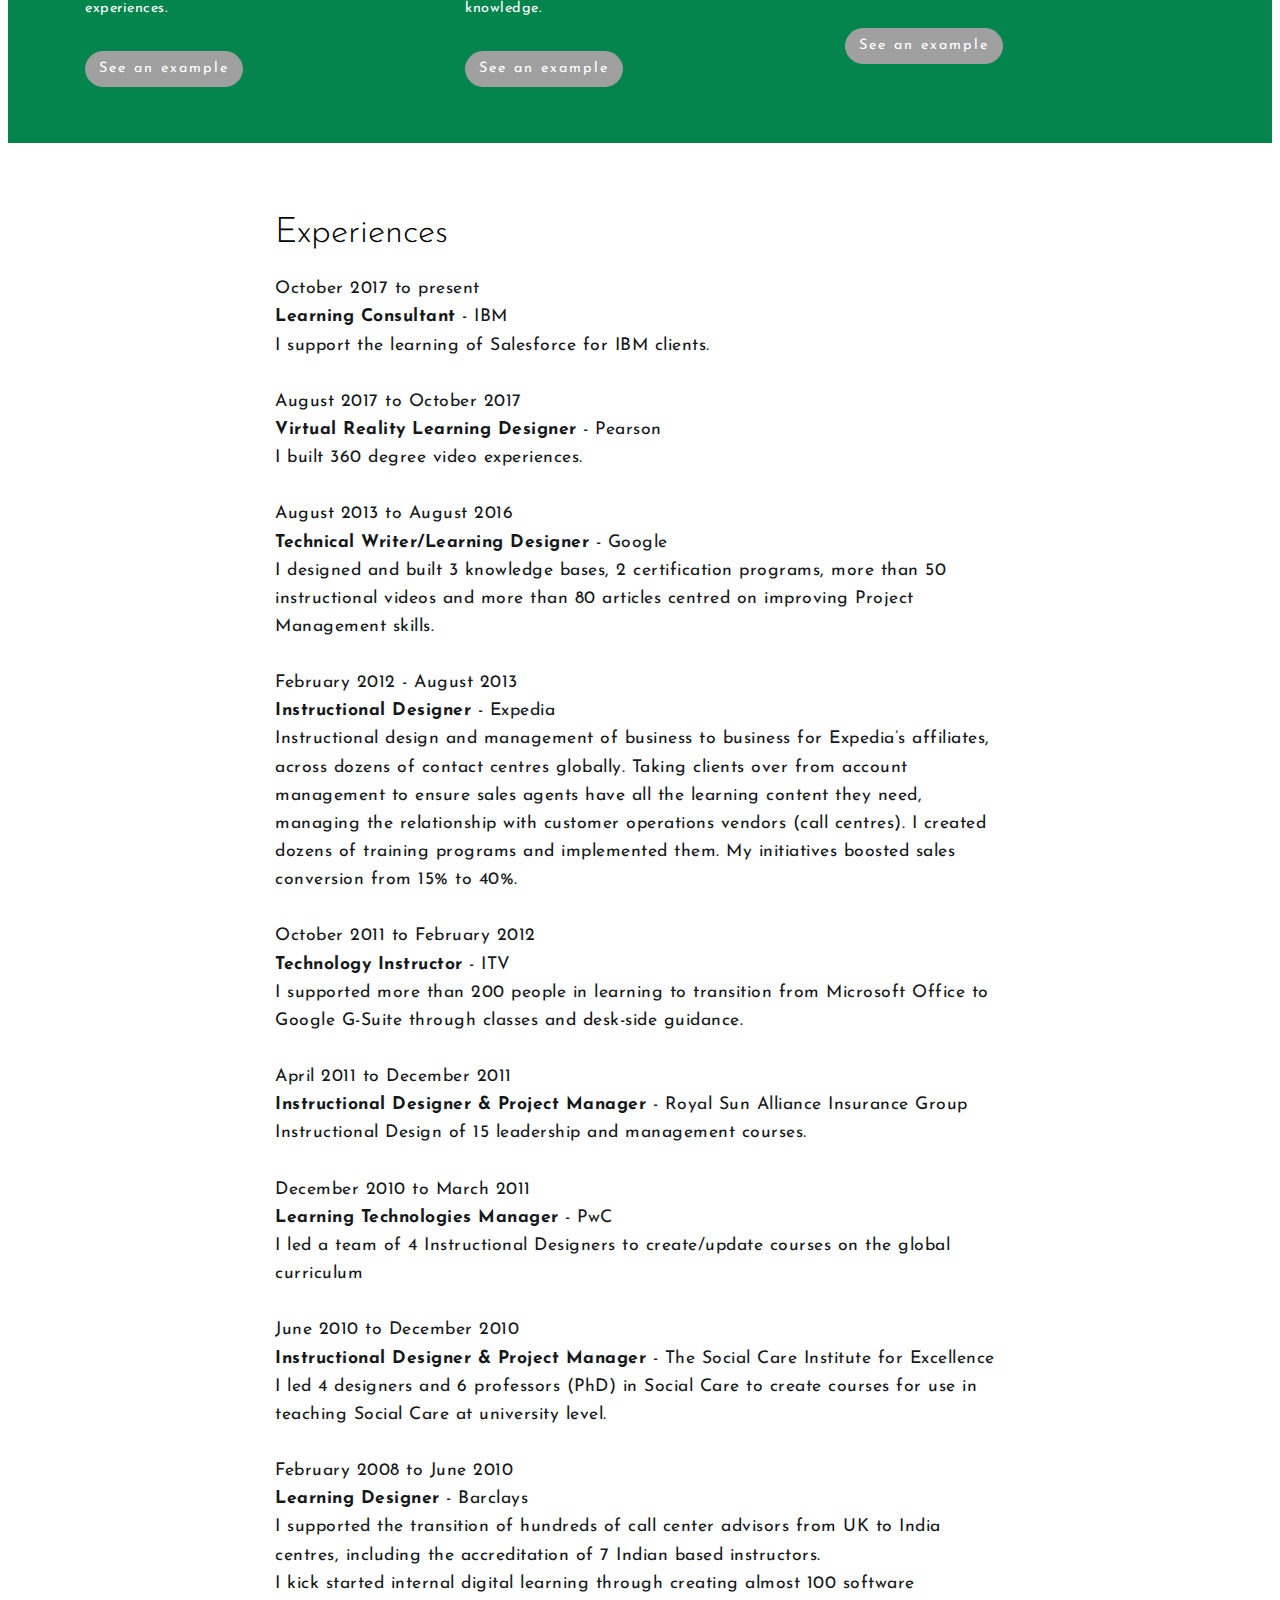
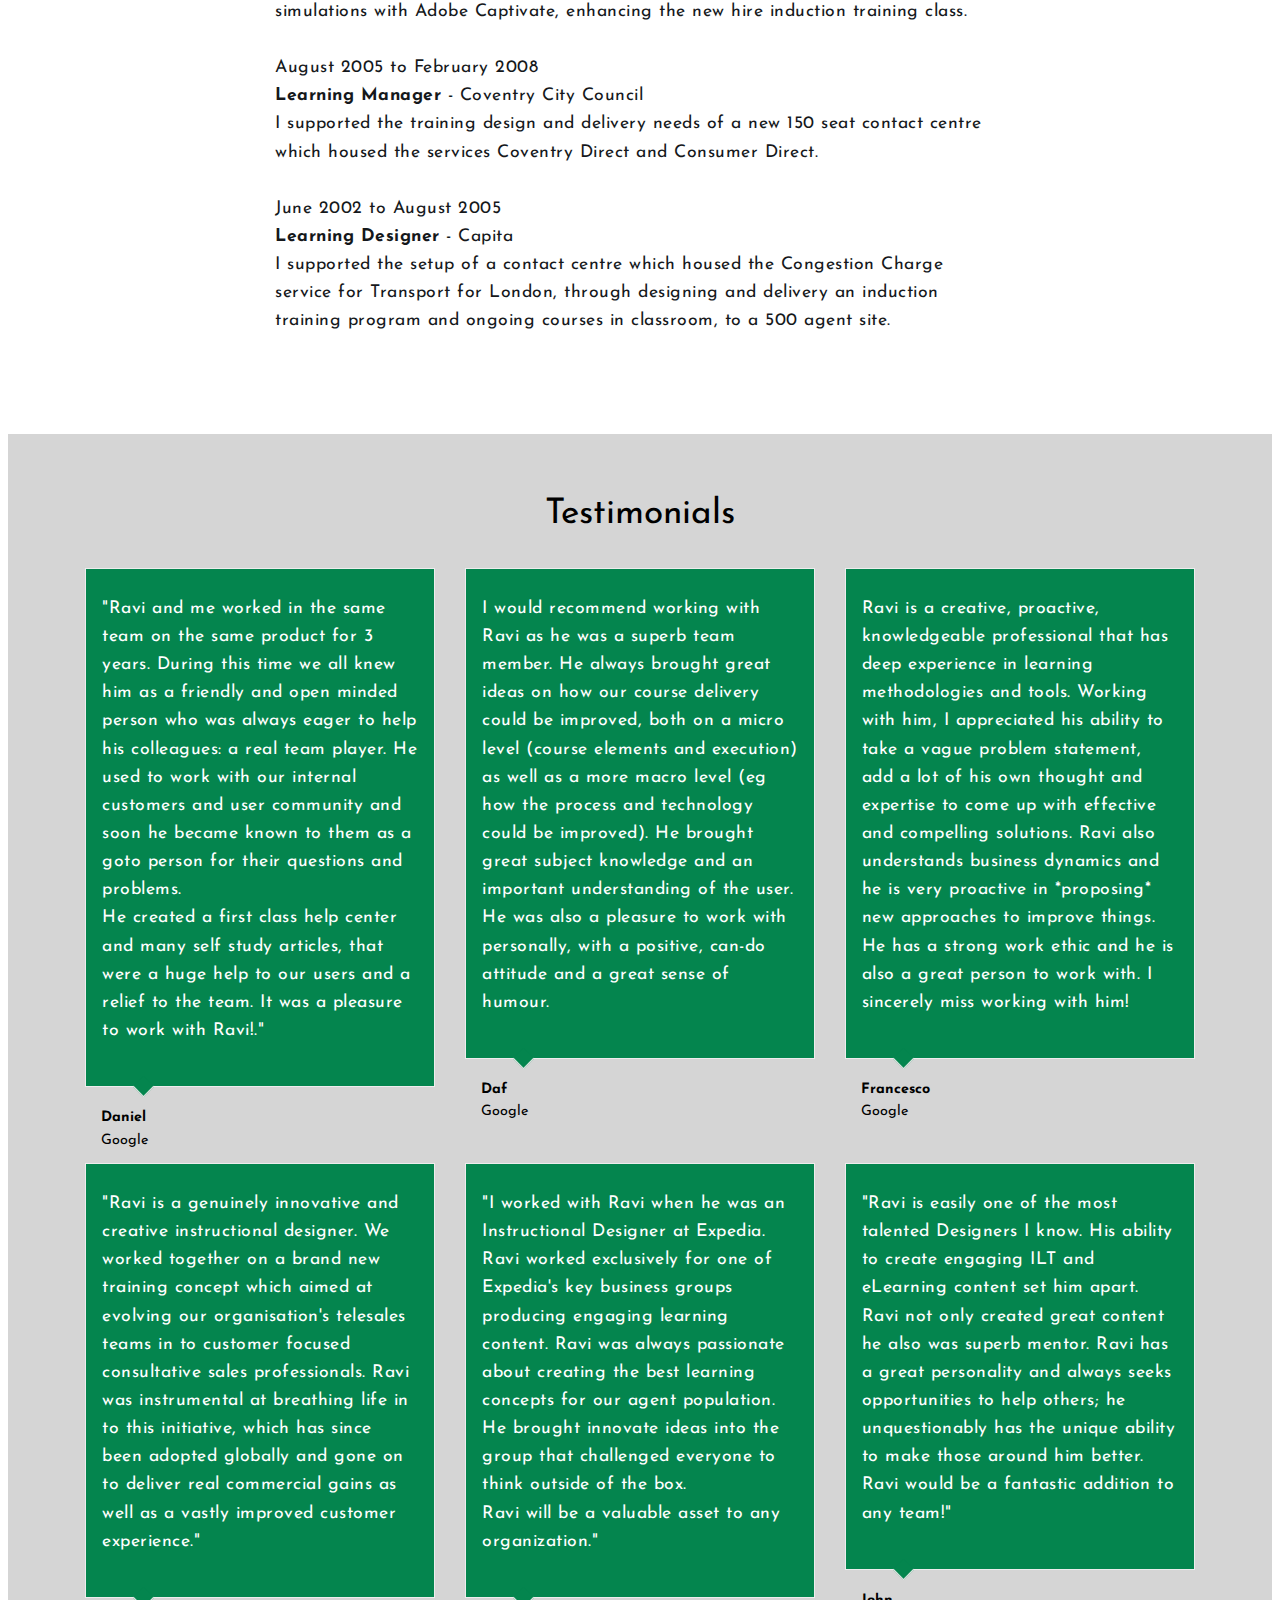
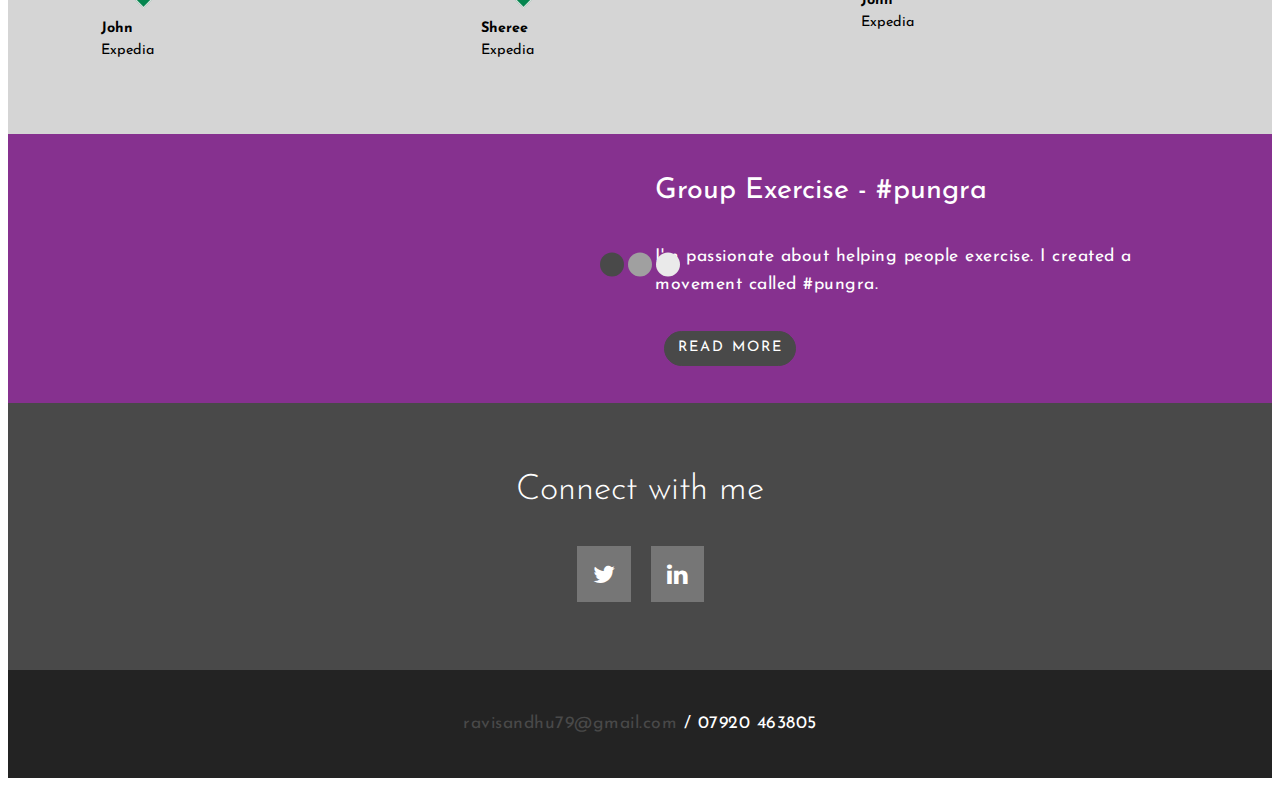
==== commit b3609bd3: "Add files via upload" ====
--- a/index.html
+++ b/index.html
@@ -17,7 +17,7 @@
  
  <style amp-custom> 
 div,span,h1,h2,h3,h4,h5,h6,p,blockquote,a,ol,ul,li,figcaption{font: inherit;}*{box-sizing: border-box;}body{position: relative;font-style: normal;line-height: 1.5;}section{background-color: #eeeeee;background-position: 50% 50%;background-repeat: no-repeat;background-size: cover;}section,.container,.container-fluid{position: relative;word-wrap: break-word;}a.mbr-iconfont:hover{text-decoration: none;}h1,h2,h3{margin: auto;}h1,h3,p{padding: 10px 0;margin-bottom: 15px;}p,li,blockquote{color: #15181b;letter-spacing: 0.5px;line-height: 1.7;}ul,ol,pre,blockquote{margin-bottom: 0;margin-top: 0;}pre{background: #f4f4f4;padding: 10px 24px;white-space: pre-wrap;}p{margin-top: 0;}a{font-style: normal;font-weight: 400;cursor: pointer;}a,a:hover{text-decoration: none;}figure{margin-bottom: 0;}h1,h2,h3,h4,h5,h6,.h1,.h2,.h3,.h4,.h5,.h6,.display-1,.display-2,.display-3,.display-4{line-height: 1;word-break: break-word;word-wrap: break-word;}b,strong{font-weight: bold;}blockquote{padding: 10px 0 10px 20px;position: relative;border-left: 3px solid;}input:-webkit-autofill,input:-webkit-autofill:hover,input:-webkit-autofill:focus,input:-webkit-autofill:active{transition-delay: 9999s;transition-property: background-color,color;}html,body{height: auto;min-height: 100vh;}.mbr-section-title{font-style: normal;line-height: 1.2;}.mbr-section-subtitle{line-height: 1.3;}.mbr-text{font-style: normal;line-height: 1.6;}.btn{font-weight: 400;border-width: 2px;border-style: solid;font-style: normal;letter-spacing: 2px;margin: .4rem .8rem;white-space: normal;transition: all .3s ease-in-out,box-shadow 2s ease-in-out;display: inline-flex;align-items: center;justify-content: center;word-break: break-word;}.btn-form{border-radius: 0;}.btn-form:hover{cursor: pointer;}.mbr-figure img,.mbr-figure iframe{display: block;width: 100%;}.card{background-color: transparent;border: none;}.card-img{text-align: center;flex-shrink: 0;}.media{max-width: 100%;margin: 0 auto;}.mbr-figure{-ms-flex-item-align: center;-ms-grid-row-align: center;-webkit-align-self: center;align-self: center;}.media-container > div{max-width: 100%;}.mbr-figure img,.card-img img{width: 100%;}@media (max-width: 991px){.media-size-item{width: auto;}.media{width: auto;}.mbr-figure{width: 100%;}}.hidden{visibility: hidden;}.super-hide{display: none;}.inactive{-webkit-user-select: none;-moz-user-select: none;-ms-user-select: none;user-select: none;pointer-events: none;-webkit-user-drag: none;user-drag: none;}textarea[type="hidden"]{display: none;}#scrollToTop{display: none;}.popover-content ul.show{min-height: 155px;}.mbr-white{color: #ffffff;}.mbr-black{color: #000000;}.mbr-bg-white{background-color: #ffffff;}.mbr-bg-black{background-color: #000000;}.align-left{text-align: left;}.align-center{text-align: center;}.align-right{text-align: right;}@media (max-width: 767px){.align-left,.align-center,.align-right,.mbr-section-btn,.mbr-section-title{text-align: center;}}.mbr-light{font-weight: 300;}.mbr-regular{font-weight: 400;}.mbr-semibold{font-weight: 500;}.mbr-bold{font-weight: 700;}.mbr-section-btn{margin-left: -.25rem;margin-right: -.25rem;font-size: 0;}nav .mbr-section-btn{margin-left: 0rem;margin-right: 0rem;}.btn .mbr-iconfont,.btn.btn-sm .mbr-iconfont{cursor: pointer;margin-right: 0.5rem;}.btn.btn-md .mbr-iconfont,.btn.btn-md .mbr-iconfont{margin-right: 0.8rem;}[type="submit"]{-webkit-appearance: none;}.mbr-fullscreen .mbr-overlay{min-height: 100vh;}.mbr-fullscreen{display: flex;display: -webkit-flex;display: -moz-flex;display: -ms-flex;display: -o-flex;align-items: center;-webkit-align-items: center;min-height: 100vh;box-sizing: border-box;padding-top: 3rem;padding-bottom: 3rem;}section.sidebar-open:before{content: '';position: fixed;top: 0;bottom: 0;right: 0;left: 0;background-color: rgba(0,0,0,0.2);z-index: 1040;}amp-img img{max-height: 100%;max-width: 100%;}img.mbr-temp{width: 100%;}.is-builder .nodisplay + img[async],.is-builder .nodisplay + img[decoding="async"],.is-builder amp-img > a + img[async],.is-builder amp-img > a + img[decoding="async"]{display: none;}html:not(.is-builder) amp-img > a{position: absolute;top: 0;bottom: 0;left: 0;right: 0;z-index: 1;}.is-builder .temp-amp-sizer{position: absolute;}.is-builder amp-youtube .temp-amp-sizer,.is-builder amp-vimeo .temp-amp-sizer{position: static;}.is-builder section.horizontal-menu .ampstart-btn{display: none;}@media (max-width: 991px){.is-builder section.horizontal-menu .navbar-toggler{display: block;}}.is-builder section.horizontal-menu .dropdown-menu{z-index: auto;opacity: 1;pointer-events: auto;}.is-builder section.horizontal-menu .nav-dropdown .link.dropdown-toggle[aria-expanded="true"]{margin-right: 0;padding: 0.667em 1em;}.mobirise-spinner{position: absolute;top: 50%;left: 40%;margin-left: 10%;-webkit-transform: translate3d(-50%,-50%,0);z-index: 4;}.mobirise-spinner em{width: 24px;height: 24px;border-radius: 100%;display: inline-block;-webkit-animation: slide 1s infinite;}.mobirise-spinner em:nth-child(1){-webkit-animation-delay: 0.1s;}.mobirise-spinner em:nth-child(2){-webkit-animation-delay: 0.2s;}.mobirise-spinner em:nth-child(3){-webkit-animation-delay: 0.3s;}@-moz-keyframes slide{0%{-webkit-transform: scale(1);}50%{opacity: 0.3;-webkit-transform: scale(2);}100%{-webkit-transform: scale(1);}}@-webkit-keyframes slide{0%{-webkit-transform: scale(1);}50%{opacity: 0.3;-webkit-transform: scale(2);}100%{-webkit-transform: scale(1);}}@-o-keyframes slide{0%{-webkit-transform: scale(1);}50%{opacity: 0.3;-webkit-transform: scale(2);}100%{-webkit-transform: scale(1);}}@keyframes slide{0%{-webkit-transform: scale(1);}50%{opacity: 0.3;-webkit-transform: scale(2);}100%{-webkit-transform: scale(1);}}.mobirise-loader .amp-active > div{display: none;}.mbr-container{max-width: 800px;padding: 0 10px;margin: 0 auto;position: relative;}.container{padding-right: 15px;padding-left: 15px;width: 100%;margin-right: auto;margin-left: auto;}@media (max-width: 767px){.container{max-width: 540px;}}@media (min-width: 768px){.container{max-width: 720px;}}@media (min-width: 992px){.container{max-width: 960px;}}@media (min-width: 1200px){.container{max-width: 1140px;}}.mbr-row{display: -webkit-box;display: -webkit-flex;display: -ms-flexbox;display: flex;-webkit-flex-wrap: wrap;-ms-flex-wrap: wrap;flex-wrap: wrap;margin-right: -15px;margin-left: -15px;}.mbr-justify-content-center{justify-content: center;}@media (max-width: 767px){.mbr-col-sm-12{-ms-flex: 0 0 100%;flex: 0 0 100%;max-width: 100%;padding-right: 15px;padding-left: 15px;}.mbr-row{margin: 0;}}@media (min-width: 768px){.mbr-col-md-3{-ms-flex: 0 0 25%;flex: 0 0 25%;max-width: 25%;padding-right: 15px;padding-left: 15px;}.mbr-col-md-4{-ms-flex: 0 0 33.333333%;flex: 0 0 33.333333%;max-width: 33.333333%;padding-right: 15px;padding-left: 15px;}.mbr-col-md-5{-ms-flex: 0 0 41.666667%;flex: 0 0 41.666667%;max-width: 41.666667%;padding-right: 15px;padding-left: 15px;}.mbr-col-md-6{-ms-flex: 0 0 50%;flex: 0 0 50%;max-width: 50%;padding-right: 15px;padding-left: 15px;}.mbr-col-md-7{-ms-flex: 0 0 58.333333%;flex: 0 0 58.333333%;max-width: 58.333333%;padding-right: 15px;padding-left: 15px;}.mbr-col-md-8{-ms-flex: 0 0 66.666667%;flex: 0 0 66.666667%;max-width: 66.666667%;padding-left: 15px;padding-right: 15px;}.mbr-col-md-10{-ms-flex: 0 0 83.333333%;flex: 0 0 83.333333%;max-width: 83.333333%;padding-left: 15px;padding-right: 15px;}.mbr-col-md-12{-ms-flex: 0 0 100%;flex: 0 0 100%;max-width: 100%;padding-right: 15px;padding-left: 15px;}}@media (min-width: 992px){.mbr-col-lg-2{-ms-flex: 0 0 16.666667%;flex: 0 0 16.666667%;max-width: 16.666667%;padding-right: 15px;padding-left: 15px;}.mbr-col-lg-3{-ms-flex: 0 0 25%;flex: 0 0 25%;max-width: 25%;padding-right: 15px;padding-left: 15px;}.mbr-col-lg-4{-ms-flex: 0 0 33.33%;flex: 0 0 33.33%;max-width: 33.33%;padding-right: 15px;padding-left: 15px;}.mbr-col-lg-5{-ms-flex: 0 0 41.666%;flex: 0 0 41.666%;max-width: 41.666%;padding-right: 15px;padding-left: 15px;}.mbr-col-lg-6{-ms-flex: 0 0 50%;flex: 0 0 50%;max-width: 50%;padding-right: 15px;padding-left: 15px;}.mbr-col-lg-8{-ms-flex: 0 0 66.666667%;flex: 0 0 66.666667%;max-width: 66.666667%;padding-left: 15px;padding-right: 15px;}.mbr-col-lg-10{-ms-flex: 0 0 83.3333%;flex: 0 0 83.3333%;max-width: 83.3333%;padding-right: 15px;padding-left: 15px;}.mbr-col-lg-12{-ms-flex: 0 0 100%;flex: 0 0 100%;max-width: 100%;padding-right: 15px;padding-left: 15px;}}@media (min-width: 1200px){.mbr-col-xl-7{-ms-flex: 0 0 58.333333%;flex: 0 0 58.333333%;max-width: 58.333333%;padding-right: 15px;padding-left: 15px;}.mbr-col-xl-8{-ms-flex: 0 0 66.666667%;flex: 0 0 66.666667%;max-width: 66.666667%;padding-left: 15px;padding-right: 15px;}}amp-sidebar{background: transparent;}#scrollToTopMarker{position: absolute;width: 0px;height: 0px;top: 300px;}#scrollToTopButton{position: fixed;bottom: 25px;right: 90px;opacity: .4;z-index: 5000;font-size: 32px;height: 60px;width: 60px;border: none;border-radius: 3px;cursor: pointer;}#scrollToTopButton:focus{outline: none;}#scrollToTopButton a:before{content: '';position: absolute;height: 40%;top: 36%;width: 2px;left: calc(50% - 1px);}#scrollToTopButton a:after{content: '';position: absolute;border-top: 2px solid;border-right: 2px solid;width: 40%;height: 40%;left: calc(30% - 1px);bottom: 30%;transform: rotate(-45deg);}.is-builder #scrollToTopButton a:after{left: 30%;}
-body{font-family: Roboto;}blockquote{border-color: #494949;}.display-1{font-family: 'Josefin Sans',sans-serif;font-size: 4.5rem;}.display-2{font-family: 'Josefin Sans',sans-serif;font-size: 2.2rem;}.display-4{font-family: 'Josefin Sans',sans-serif;font-size: 0.9rem;}.display-5{font-family: 'Josefin Sans',sans-serif;font-size: 1.8rem;}.display-7{font-family: 'Josefin Sans',sans-serif;font-size: 1.1rem;}@media (max-width: 768px){.display-1{font-size: 3.6rem;font-size: calc( 2.225rem + (4.5 - 2.225) * ((100vw - 20rem) / (48 - 20)));line-height: calc( 1.4 * (2.225rem + (4.5 - 2.225) * ((100vw - 20rem) / (48 - 20))));}.display-2{font-size: 1.76rem;font-size: calc( 1.42rem + (2.2 - 1.42) * ((100vw - 20rem) / (48 - 20)));line-height: calc( 1.4 * (1.42rem + (2.2 - 1.42) * ((100vw - 20rem) / (48 - 20))));}.display-4{font-size: 0.72rem;font-size: calc( 0.965rem + (0.9 - 0.965) * ((100vw - 20rem) / (48 - 20)));line-height: calc( 1.4 * (0.965rem + (0.9 - 0.965) * ((100vw - 20rem) / (48 - 20))));}.display-5{font-size: 1.44rem;font-size: calc( 1.28rem + (1.8 - 1.28) * ((100vw - 20rem) / (48 - 20)));line-height: calc( 1.4 * (1.28rem + (1.8 - 1.28) * ((100vw - 20rem) / (48 - 20))));}}.btn{padding: 1rem 2rem;border-radius: 0px;}.btn-sm{border-width: 1px;padding: 0.6rem 0.8rem;border-radius: 0px;}.btn-md{font-weight: 600;padding: 1rem 2rem;border-radius: 0px;}.bg-primary{background-color: #494949;}.bg-success{background-color: #eaeaea;}.bg-info{background-color: #efefef;}.bg-warning{background-color: #eaeaea;}.bg-danger{background-color: #efefef;}.btn-primary,.btn-primary:active,.btn-primary.active{background-color: #494949;border-color: #494949;color: #ffffff;}.btn-primary:hover,.btn-primary:focus,.btn-primary.focus{color: #ffffff;background-color: #232323;border-color: #232323;}.btn-primary.disabled,.btn-primary:disabled{color: #ffffff;background-color: #232323;border-color: #232323;}.btn-secondary,.btn-secondary:active,.btn-secondary.active{background-color: #a0a0a0;border-color: #a0a0a0;color: #ffffff;}.btn-secondary:hover,.btn-secondary:focus,.btn-secondary.focus{color: #ffffff;background-color: #7a7a7a;border-color: #7a7a7a;}.btn-secondary.disabled,.btn-secondary:disabled{color: #ffffff;background-color: #7a7a7a;border-color: #7a7a7a;}.btn-info,.btn-info:active,.btn-info.active{background-color: #efefef;border-color: #efefef;color: #707070;}.btn-info:hover,.btn-info:focus,.btn-info.focus{color: #707070;background-color: #c9c9c9;border-color: #c9c9c9;}.btn-info.disabled,.btn-info:disabled{color: #707070;background-color: #c9c9c9;border-color: #c9c9c9;}.btn-success,.btn-success:active,.btn-success.active{background-color: #eaeaea;border-color: #eaeaea;color: #6a6a6a;}.btn-success:hover,.btn-success:focus,.btn-success.focus{color: #6a6a6a;background-color: #c4c4c4;border-color: #c4c4c4;}.btn-success.disabled,.btn-success:disabled{color: #6a6a6a;background-color: #c4c4c4;border-color: #c4c4c4;}.btn-warning,.btn-warning:active,.btn-warning.active{background-color: #eaeaea;border-color: #eaeaea;color: #6a6a6a;}.btn-warning:hover,.btn-warning:focus,.btn-warning.focus{color: #6a6a6a;background-color: #c4c4c4;border-color: #c4c4c4;}.btn-warning.disabled,.btn-warning:disabled{color: #6a6a6a;background-color: #c4c4c4;border-color: #c4c4c4;}.btn-danger,.btn-danger:active,.btn-danger.active{background-color: #efefef;border-color: #efefef;color: #707070;}.btn-danger:hover,.btn-danger:focus,.btn-danger.focus{color: #707070;background-color: #c9c9c9;border-color: #c9c9c9;}.btn-danger.disabled,.btn-danger:disabled{color: #707070;background-color: #c9c9c9;border-color: #c9c9c9;}.btn-black,.btn-black:active,.btn-black.active{background-color: #333333;border-color: #333333;color: #ffffff;}.btn-black:hover,.btn-black:focus,.btn-black.focus{color: #ffffff;background-color: #0d0d0d;border-color: #0d0d0d;}.btn-black.disabled,.btn-black:disabled{color: #ffffff;background-color: #0d0d0d;border-color: #0d0d0d;}.btn-white,.btn-white:active,.btn-white.active{background-color: #ffffff;border-color: #ffffff;color: #808080;}.btn-white:hover,.btn-white:focus,.btn-white.focus{color: #808080;background-color: #d9d9d9;border-color: #d9d9d9;}.btn-white.disabled,.btn-white:disabled{color: #808080;background-color: #d9d9d9;border-color: #d9d9d9;}.btn-white,.btn-white:active,.btn-white.active{color: #333333;}.btn-white:hover,.btn-white:focus,.btn-white.focus{color: #333333;}.btn-white.disabled,.btn-white:disabled{color: #333333;}.btn-primary-outline,.btn-primary-outline:active,.btn-primary-outline.active{background: none;border-color: #161616;color: #161616;}.btn-primary-outline:hover,.btn-primary-outline:focus,.btn-primary-outline.focus{color: #ffffff;background-color: #494949;border-color: #494949;}.btn-primary-outline.disabled,.btn-primary-outline:disabled{color: #ffffff;background-color: #494949;border-color: #494949;}.btn-secondary-outline,.btn-secondary-outline:active,.btn-secondary-outline.active{background: none;border-color: #6d6d6d;color: #6d6d6d;}.btn-secondary-outline:hover,.btn-secondary-outline:focus,.btn-secondary-outline.focus{color: #ffffff;background-color: #a0a0a0;border-color: #a0a0a0;}.btn-secondary-outline.disabled,.btn-secondary-outline:disabled{color: #ffffff;background-color: #a0a0a0;border-color: #a0a0a0;}.btn-info-outline,.btn-info-outline:active,.btn-info-outline.active{background: none;border-color: #bcbcbc;color: #bcbcbc;}.btn-info-outline:hover,.btn-info-outline:focus,.btn-info-outline.focus{color: #707070;background-color: #efefef;border-color: #efefef;}.btn-info-outline.disabled,.btn-info-outline:disabled{color: #707070;background-color: #efefef;border-color: #efefef;}.btn-success-outline,.btn-success-outline:active,.btn-success-outline.active{background: none;border-color: #b7b7b7;color: #b7b7b7;}.btn-success-outline:hover,.btn-success-outline:focus,.btn-success-outline.focus{color: #6a6a6a;background-color: #eaeaea;border-color: #eaeaea;}.btn-success-outline.disabled,.btn-success-outline:disabled{color: #6a6a6a;background-color: #eaeaea;border-color: #eaeaea;}.btn-warning-outline,.btn-warning-outline:active,.btn-warning-outline.active{background: none;border-color: #b7b7b7;color: #b7b7b7;}.btn-warning-outline:hover,.btn-warning-outline:focus,.btn-warning-outline.focus{color: #6a6a6a;background-color: #eaeaea;border-color: #eaeaea;}.btn-warning-outline.disabled,.btn-warning-outline:disabled{color: #6a6a6a;background-color: #eaeaea;border-color: #eaeaea;}.btn-danger-outline,.btn-danger-outline:active,.btn-danger-outline.active{background: none;border-color: #bcbcbc;color: #bcbcbc;}.btn-danger-outline:hover,.btn-danger-outline:focus,.btn-danger-outline.focus{color: #707070;background-color: #efefef;border-color: #efefef;}.btn-danger-outline.disabled,.btn-danger-outline:disabled{color: #707070;background-color: #efefef;border-color: #efefef;}.btn-black-outline,.btn-black-outline:active,.btn-black-outline.active{background: none;border-color: #000000;color: #000000;}.btn-black-outline:hover,.btn-black-outline:focus,.btn-black-outline.focus{color: #ffffff;background-color: #333333;border-color: #333333;}.btn-black-outline.disabled,.btn-black-outline:disabled{color: #ffffff;background-color: #333333;border-color: #333333;}.btn-white-outline,.btn-white-outline:active,.btn-white-outline.active{background: none;border-color: #ffffff;color: #ffffff;}.btn-white-outline:hover,.btn-white-outline:focus,.btn-white-outline.focus{color: #333333;background-color: #ffffff;border-color: #ffffff;}.text-primary{color: #494949;}.text-secondary{color: #a0a0a0;}.text-success{color: #eaeaea;}.text-info{color: #efefef;}.text-warning{color: #eaeaea;}.text-danger{color: #efefef;}.text-white{color: #ffffff;}.text-black{color: #000000;}a.text-primary:hover,a.text-primary:focus{color: #161616;}a.text-secondary:hover,a.text-secondary:focus{color: #6d6d6d;}a.text-success:hover,a.text-success:focus{color: #b7b7b7;}a.text-info:hover,a.text-info:focus{color: #bcbcbc;}a.text-warning:hover,a.text-warning:focus{color: #b7b7b7;}a.text-danger:hover,a.text-danger:focus{color: #bcbcbc;}a.text-white:hover,a.text-white:focus{color: #b3b3b3;}a.text-black:hover,a.text-black:focus{color: #4d4d4d;}.alert-success{background-color: #eaeaea;}.alert-info{background-color: #efefef;}.alert-warning{background-color: #eaeaea;}.alert-danger{background-color: #efefef;}.mbr-section-btn a.btn:not(.btn-form){border-radius: 100px;transition-property: background-color,color,border-color,box-shadow;transition-duration: .3s,.3s,.3s,.8s;transition-timing-function: ease-in-out;}.mbr-section-btn a.btn:not(.btn-form):hover{box-shadow: 0 10px 40px 0 rgba(0,0,0,0.2);}.nav-tabs .nav-link{border-radius: 100px;}a,a:hover{color: #494949;}.mbr-plan-header.bg-primary .mbr-plan-subtitle,.mbr-plan-header.bg-primary .mbr-plan-price-desc{color: #bcbcbc;}.mbr-plan-header.bg-success .mbr-plan-subtitle,.mbr-plan-header.bg-success .mbr-plan-price-desc{color: #ffffff;}.mbr-plan-header.bg-info .mbr-plan-subtitle,.mbr-plan-header.bg-info .mbr-plan-price-desc{color: #ffffff;}.mbr-plan-header.bg-warning .mbr-plan-subtitle,.mbr-plan-header.bg-warning .mbr-plan-price-desc{color: #ffffff;}.mbr-plan-header.bg-danger .mbr-plan-subtitle,.mbr-plan-header.bg-danger .mbr-plan-price-desc{color: #ffffff;}.mobirise-spinner em:nth-child(1){background: #494949;}.mobirise-spinner em:nth-child(2){background: #a0a0a0;}.mobirise-spinner em:nth-child(3){background: #eaeaea;}#scrollToTopButton{background-color: #494949;border-radius: 50%;}#scrollToTopButton a:before{background: #ffffff;}#scrollToTopButton a:after{border-top-color: #ffffff;border-right-color: #ffffff;}.cid-r4y6b1ga4g amp-sidebar{min-width: 260px;z-index: 1050;background-color: #ffffff;}.cid-r4y6b1ga4g amp-sidebar.open:after{content: '';position: absolute;top: 0;left: 0;bottom: 0;right: 0;background-color: red;}.cid-r4y6b1ga4g .open{transform: translateX(0%);display: block;}.cid-r4y6b1ga4g .builder-sidebar{background-color: #ffffff;position: relative;min-height: 100vh;z-index: 1030;padding: 1rem 2rem;max-width: 20rem;}.cid-r4y6b1ga4g .headerbar{display: flex;flex-direction: column;justify-content: center;padding: .5rem 1rem;min-height: 70px;align-items: center;background: #ffffff;}.cid-r4y6b1ga4g .headerbar.sticky-nav{position: fixed;z-index: 1000;width: 100%;}.cid-r4y6b1ga4g button.sticky-but{position: fixed;}.cid-r4y6b1ga4g .brand{display: flex;align-items: center;align-self: flex-start;padding-right: 30px;}.cid-r4y6b1ga4g .brand p{margin: 0;padding: 0;}.cid-r4y6b1ga4g .brand-name{color: #197bc6;}.cid-r4y6b1ga4g .sidebar{padding: 1rem 0;margin: 0;}.cid-r4y6b1ga4g .sidebar > li{list-style: none;display: flex;flex-direction: column;}.cid-r4y6b1ga4g .sidebar a{display: block;text-decoration: none;margin-bottom: 10px;}.cid-r4y6b1ga4g .close-sidebar{width: 30px;height: 30px;position: relative;cursor: pointer;background-color: transparent;border: none;}.cid-r4y6b1ga4g .close-sidebar:focus{outline: 2px auto #494949;}.cid-r4y6b1ga4g .close-sidebar span{position: absolute;left: 0;width: 30px;height: 2px;border-right: 5px;background-color: #197bc6;}.cid-r4y6b1ga4g .close-sidebar span:nth-child(1){transform: rotate(45deg);}.cid-r4y6b1ga4g .close-sidebar span:nth-child(2){transform: rotate(-45deg);}@media (min-width: 992px){.cid-r4y6b1ga4g .brand-name{min-width: 8rem;}.cid-r4y6b1ga4g .builder-sidebar{margin-left: auto;}.cid-r4y6b1ga4g .builder-sidebar .sidebar li{flex-direction: row;flex-wrap: wrap;}.cid-r4y6b1ga4g .builder-sidebar .sidebar li a{padding: .5rem;margin: 0;}.cid-r4y6b1ga4g .builder-overlay{display: none;}}.cid-r4y6b1ga4g .hamburger{position: absolute;top: 25px;right: 20px;margin-left: auto;width: 30px;height: 20px;background: none;border: none;cursor: pointer;z-index: 1000;}@media (min-width: 768px){.cid-r4y6b1ga4g .hamburger{top: calc(0.5rem + 55 * 0.5px - 10px);}}.cid-r4y6b1ga4g .hamburger:focus{outline: none;}.cid-r4y6b1ga4g .hamburger span{position: absolute;right: 0;width: 30px;height: 2px;border-right: 5px;background-color: #197bc6;}.cid-r4y6b1ga4g .hamburger span:nth-child(1){top: 0;transition: all .2s;}.cid-r4y6b1ga4g .hamburger span:nth-child(2){top: 8px;transition: all .15s;}.cid-r4y6b1ga4g .hamburger span:nth-child(3){top: 8px;transition: all .15s;}.cid-r4y6b1ga4g .hamburger span:nth-child(4){top: 16px;transition: all .2s;}.cid-r4y6b1ga4g amp-img{height: 55px;width: 55px;margin-right: 1rem;display: flex;align-items: center;}@media (max-width: 768px){.cid-r4y6b1ga4g amp-img{max-height: 55px;max-width: 55px;}}.cid-r4y8a2CxeB{padding-top: 150px;padding-bottom: 150px;background-image: url("assets/images/laptop-desk-macbook-apple-table-technology-929361-pxhere.com-2000x1335.jpg");}.cid-r4y8a2CxeB .mbr-section-subtitle{margin-bottom: 1rem;}.cid-r4y8a2CxeB .mbr-section-subtitle,.cid-r4y8a2CxeB .mbr-section-btn{color: #ffffff;}.cid-r4y8a2CxeB .mbr-section-title{color: #ffffff;}.cid-r4y7poVHlG{padding-top: 30px;padding-bottom: 30px;background-color: #04854e;}.cid-r4y7poVHlG .card{margin-bottom: 20px;position: relative;display: flex;-ms-flex-direction: column;flex-direction: column;min-width: 0;word-wrap: break-word;background-clip: border-box;border-radius: 0;width: 100%;min-height: 1px;}.cid-r4y7poVHlG .card .btn{margin: .4rem 4px;}.cid-r4y7poVHlG .card-title{margin: 0;color: #ffffff;}.cid-r4y7poVHlG .mbr-text{color: #232323;}.cid-r4y7poVHlG .card-box{padding-top: 2rem;}.cid-r4y7poVHlG amp-img{width: 100%;}.cid-r4y7poVHlG .mbr-text,.cid-r4y7poVHlG .mbr-section-btn{color: #ffffff;}.cid-r4y6KVYf8W{padding-top: 60px;padding-bottom: 60px;background-color: #ffffff;}.cid-r4y6KVYf8W .mbr-text{margin-bottom: 0;}.cid-r4y6KVYf8W .mbr-section-title{margin: 0;}.cid-r4y5I9vT6G{padding-top: 60px;padding-bottom: 60px;background-color: #d5d5d5;}.cid-r4y5I9vT6G .card{margin-bottom: 15px;position: relative;display: flex;-ms-flex-direction: column;flex-direction: column;word-wrap: break-word;}@media (max-width: 767px){.cid-r4y5I9vT6G .card{margin-bottom: 30px;}}.cid-r4y5I9vT6G .card .card-wrapper{position: relative;border: 1px solid #ededed;background-color: #04854e;padding: 1rem;margin-bottom: 1rem;}.cid-r4y5I9vT6G .card .card-wrapper:before{transform: rotate(45deg);width: 14px;height: 14px;background-color: #04854e;border-color: #ededed;border-style: none solid solid none;border-width: 0 1px 1px 0;bottom: -8px;content: "";display: block;left: 50px;position: absolute;}.cid-r4y5I9vT6G .card .signature{padding: 0 1rem;}.cid-r4y5I9vT6G .card .signature .author-name{padding: .5rem 0;}.cid-r4y5I9vT6G .mbr-text{color: #ffffff;}.cid-r4y5I9vT6G .mbr-section-title{padding-bottom: 2rem;}@media (max-width: 767px){.cid-r4y5I9vT6G .author-name,.cid-r4y5I9vT6G .author-title{text-align: left;}}.cid-r4y7MWdsyQ{padding-top: 30px;padding-bottom: 30px;background-color: #86318f;}.cid-r4y7MWdsyQ .text-block{margin: auto;}.cid-r4y7MWdsyQ amp-img{text-align: center;}.cid-r4y7MWdsyQ .mbr-section-title{color: #ffffff;}.cid-r4y7MWdsyQ .mbr-text,.cid-r4y7MWdsyQ .mbr-section-btn{color: #ffffff;}.cid-r4y6tR1BPH{padding-top: 60px;padding-bottom: 60px;background-color: #494949;}.cid-r4y6tR1BPH h1{margin-bottom: 20px;}.cid-r4y6tR1BPH .wrapper{text-align: center;}.cid-r4y6tR1BPH .amp-iconfont{padding: 1rem;margin: .5rem;background: #767676;color: #ffffff;font-size: 1.5rem;}.cid-r4y6tR1BPH H1{color: #ffffff;}
+body{font-family: Roboto;}blockquote{border-color: #494949;}.display-1{font-family: 'Josefin Sans',sans-serif;font-size: 4.5rem;}.display-2{font-family: 'Josefin Sans',sans-serif;font-size: 2.2rem;}.display-4{font-family: 'Josefin Sans',sans-serif;font-size: 0.9rem;}.display-5{font-family: 'Josefin Sans',sans-serif;font-size: 1.8rem;}.display-7{font-family: 'Josefin Sans',sans-serif;font-size: 1.1rem;}@media (max-width: 768px){.display-1{font-size: 3.6rem;font-size: calc( 2.225rem + (4.5 - 2.225) * ((100vw - 20rem) / (48 - 20)));line-height: calc( 1.4 * (2.225rem + (4.5 - 2.225) * ((100vw - 20rem) / (48 - 20))));}.display-2{font-size: 1.76rem;font-size: calc( 1.42rem + (2.2 - 1.42) * ((100vw - 20rem) / (48 - 20)));line-height: calc( 1.4 * (1.42rem + (2.2 - 1.42) * ((100vw - 20rem) / (48 - 20))));}.display-4{font-size: 0.72rem;font-size: calc( 0.965rem + (0.9 - 0.965) * ((100vw - 20rem) / (48 - 20)));line-height: calc( 1.4 * (0.965rem + (0.9 - 0.965) * ((100vw - 20rem) / (48 - 20))));}.display-5{font-size: 1.44rem;font-size: calc( 1.28rem + (1.8 - 1.28) * ((100vw - 20rem) / (48 - 20)));line-height: calc( 1.4 * (1.28rem + (1.8 - 1.28) * ((100vw - 20rem) / (48 - 20))));}}.btn{padding: 1rem 2rem;border-radius: 0px;}.btn-sm{border-width: 1px;padding: 0.6rem 0.8rem;border-radius: 0px;}.btn-md{font-weight: 600;padding: 1rem 2rem;border-radius: 0px;}.bg-primary{background-color: #494949;}.bg-success{background-color: #eaeaea;}.bg-info{background-color: #efefef;}.bg-warning{background-color: #eaeaea;}.bg-danger{background-color: #efefef;}.btn-primary,.btn-primary:active,.btn-primary.active{background-color: #494949;border-color: #494949;color: #ffffff;}.btn-primary:hover,.btn-primary:focus,.btn-primary.focus{color: #ffffff;background-color: #232323;border-color: #232323;}.btn-primary.disabled,.btn-primary:disabled{color: #ffffff;background-color: #232323;border-color: #232323;}.btn-secondary,.btn-secondary:active,.btn-secondary.active{background-color: #a0a0a0;border-color: #a0a0a0;color: #ffffff;}.btn-secondary:hover,.btn-secondary:focus,.btn-secondary.focus{color: #ffffff;background-color: #7a7a7a;border-color: #7a7a7a;}.btn-secondary.disabled,.btn-secondary:disabled{color: #ffffff;background-color: #7a7a7a;border-color: #7a7a7a;}.btn-info,.btn-info:active,.btn-info.active{background-color: #efefef;border-color: #efefef;color: #707070;}.btn-info:hover,.btn-info:focus,.btn-info.focus{color: #707070;background-color: #c9c9c9;border-color: #c9c9c9;}.btn-info.disabled,.btn-info:disabled{color: #707070;background-color: #c9c9c9;border-color: #c9c9c9;}.btn-success,.btn-success:active,.btn-success.active{background-color: #eaeaea;border-color: #eaeaea;color: #6a6a6a;}.btn-success:hover,.btn-success:focus,.btn-success.focus{color: #6a6a6a;background-color: #c4c4c4;border-color: #c4c4c4;}.btn-success.disabled,.btn-success:disabled{color: #6a6a6a;background-color: #c4c4c4;border-color: #c4c4c4;}.btn-warning,.btn-warning:active,.btn-warning.active{background-color: #eaeaea;border-color: #eaeaea;color: #6a6a6a;}.btn-warning:hover,.btn-warning:focus,.btn-warning.focus{color: #6a6a6a;background-color: #c4c4c4;border-color: #c4c4c4;}.btn-warning.disabled,.btn-warning:disabled{color: #6a6a6a;background-color: #c4c4c4;border-color: #c4c4c4;}.btn-danger,.btn-danger:active,.btn-danger.active{background-color: #efefef;border-color: #efefef;color: #707070;}.btn-danger:hover,.btn-danger:focus,.btn-danger.focus{color: #707070;background-color: #c9c9c9;border-color: #c9c9c9;}.btn-danger.disabled,.btn-danger:disabled{color: #707070;background-color: #c9c9c9;border-color: #c9c9c9;}.btn-black,.btn-black:active,.btn-black.active{background-color: #333333;border-color: #333333;color: #ffffff;}.btn-black:hover,.btn-black:focus,.btn-black.focus{color: #ffffff;background-color: #0d0d0d;border-color: #0d0d0d;}.btn-black.disabled,.btn-black:disabled{color: #ffffff;background-color: #0d0d0d;border-color: #0d0d0d;}.btn-white,.btn-white:active,.btn-white.active{background-color: #ffffff;border-color: #ffffff;color: #808080;}.btn-white:hover,.btn-white:focus,.btn-white.focus{color: #808080;background-color: #d9d9d9;border-color: #d9d9d9;}.btn-white.disabled,.btn-white:disabled{color: #808080;background-color: #d9d9d9;border-color: #d9d9d9;}.btn-white,.btn-white:active,.btn-white.active{color: #333333;}.btn-white:hover,.btn-white:focus,.btn-white.focus{color: #333333;}.btn-white.disabled,.btn-white:disabled{color: #333333;}.btn-primary-outline,.btn-primary-outline:active,.btn-primary-outline.active{background: none;border-color: #161616;color: #161616;}.btn-primary-outline:hover,.btn-primary-outline:focus,.btn-primary-outline.focus{color: #ffffff;background-color: #494949;border-color: #494949;}.btn-primary-outline.disabled,.btn-primary-outline:disabled{color: #ffffff;background-color: #494949;border-color: #494949;}.btn-secondary-outline,.btn-secondary-outline:active,.btn-secondary-outline.active{background: none;border-color: #6d6d6d;color: #6d6d6d;}.btn-secondary-outline:hover,.btn-secondary-outline:focus,.btn-secondary-outline.focus{color: #ffffff;background-color: #a0a0a0;border-color: #a0a0a0;}.btn-secondary-outline.disabled,.btn-secondary-outline:disabled{color: #ffffff;background-color: #a0a0a0;border-color: #a0a0a0;}.btn-info-outline,.btn-info-outline:active,.btn-info-outline.active{background: none;border-color: #bcbcbc;color: #bcbcbc;}.btn-info-outline:hover,.btn-info-outline:focus,.btn-info-outline.focus{color: #707070;background-color: #efefef;border-color: #efefef;}.btn-info-outline.disabled,.btn-info-outline:disabled{color: #707070;background-color: #efefef;border-color: #efefef;}.btn-success-outline,.btn-success-outline:active,.btn-success-outline.active{background: none;border-color: #b7b7b7;color: #b7b7b7;}.btn-success-outline:hover,.btn-success-outline:focus,.btn-success-outline.focus{color: #6a6a6a;background-color: #eaeaea;border-color: #eaeaea;}.btn-success-outline.disabled,.btn-success-outline:disabled{color: #6a6a6a;background-color: #eaeaea;border-color: #eaeaea;}.btn-warning-outline,.btn-warning-outline:active,.btn-warning-outline.active{background: none;border-color: #b7b7b7;color: #b7b7b7;}.btn-warning-outline:hover,.btn-warning-outline:focus,.btn-warning-outline.focus{color: #6a6a6a;background-color: #eaeaea;border-color: #eaeaea;}.btn-warning-outline.disabled,.btn-warning-outline:disabled{color: #6a6a6a;background-color: #eaeaea;border-color: #eaeaea;}.btn-danger-outline,.btn-danger-outline:active,.btn-danger-outline.active{background: none;border-color: #bcbcbc;color: #bcbcbc;}.btn-danger-outline:hover,.btn-danger-outline:focus,.btn-danger-outline.focus{color: #707070;background-color: #efefef;border-color: #efefef;}.btn-danger-outline.disabled,.btn-danger-outline:disabled{color: #707070;background-color: #efefef;border-color: #efefef;}.btn-black-outline,.btn-black-outline:active,.btn-black-outline.active{background: none;border-color: #000000;color: #000000;}.btn-black-outline:hover,.btn-black-outline:focus,.btn-black-outline.focus{color: #ffffff;background-color: #333333;border-color: #333333;}.btn-black-outline.disabled,.btn-black-outline:disabled{color: #ffffff;background-color: #333333;border-color: #333333;}.btn-white-outline,.btn-white-outline:active,.btn-white-outline.active{background: none;border-color: #ffffff;color: #ffffff;}.btn-white-outline:hover,.btn-white-outline:focus,.btn-white-outline.focus{color: #333333;background-color: #ffffff;border-color: #ffffff;}.text-primary{color: #494949;}.text-secondary{color: #a0a0a0;}.text-success{color: #eaeaea;}.text-info{color: #efefef;}.text-warning{color: #eaeaea;}.text-danger{color: #efefef;}.text-white{color: #ffffff;}.text-black{color: #000000;}a.text-primary:hover,a.text-primary:focus{color: #161616;}a.text-secondary:hover,a.text-secondary:focus{color: #6d6d6d;}a.text-success:hover,a.text-success:focus{color: #b7b7b7;}a.text-info:hover,a.text-info:focus{color: #bcbcbc;}a.text-warning:hover,a.text-warning:focus{color: #b7b7b7;}a.text-danger:hover,a.text-danger:focus{color: #bcbcbc;}a.text-white:hover,a.text-white:focus{color: #b3b3b3;}a.text-black:hover,a.text-black:focus{color: #4d4d4d;}.alert-success{background-color: #eaeaea;}.alert-info{background-color: #efefef;}.alert-warning{background-color: #eaeaea;}.alert-danger{background-color: #efefef;}.mbr-section-btn a.btn:not(.btn-form){border-radius: 100px;transition-property: background-color,color,border-color,box-shadow;transition-duration: .3s,.3s,.3s,.8s;transition-timing-function: ease-in-out;}.mbr-section-btn a.btn:not(.btn-form):hover{box-shadow: 0 10px 40px 0 rgba(0,0,0,0.2);}.nav-tabs .nav-link{border-radius: 100px;}a,a:hover{color: #494949;}.mbr-plan-header.bg-primary .mbr-plan-subtitle,.mbr-plan-header.bg-primary .mbr-plan-price-desc{color: #bcbcbc;}.mbr-plan-header.bg-success .mbr-plan-subtitle,.mbr-plan-header.bg-success .mbr-plan-price-desc{color: #ffffff;}.mbr-plan-header.bg-info .mbr-plan-subtitle,.mbr-plan-header.bg-info .mbr-plan-price-desc{color: #ffffff;}.mbr-plan-header.bg-warning .mbr-plan-subtitle,.mbr-plan-header.bg-warning .mbr-plan-price-desc{color: #ffffff;}.mbr-plan-header.bg-danger .mbr-plan-subtitle,.mbr-plan-header.bg-danger .mbr-plan-price-desc{color: #ffffff;}.mobirise-spinner em:nth-child(1){background: #494949;}.mobirise-spinner em:nth-child(2){background: #a0a0a0;}.mobirise-spinner em:nth-child(3){background: #eaeaea;}#scrollToTopButton{background-color: #494949;border-radius: 50%;}#scrollToTopButton a:before{background: #ffffff;}#scrollToTopButton a:after{border-top-color: #ffffff;border-right-color: #ffffff;}.cid-r4y6b1ga4g amp-sidebar{min-width: 260px;z-index: 1050;background-color: #ffffff;}.cid-r4y6b1ga4g amp-sidebar.open:after{content: '';position: absolute;top: 0;left: 0;bottom: 0;right: 0;background-color: red;}.cid-r4y6b1ga4g .open{transform: translateX(0%);display: block;}.cid-r4y6b1ga4g .builder-sidebar{background-color: #ffffff;position: relative;min-height: 100vh;z-index: 1030;padding: 1rem 2rem;max-width: 20rem;}.cid-r4y6b1ga4g .headerbar{display: flex;flex-direction: column;justify-content: center;padding: .5rem 1rem;min-height: 70px;align-items: center;background: #ffffff;}.cid-r4y6b1ga4g .headerbar.sticky-nav{position: fixed;z-index: 1000;width: 100%;}.cid-r4y6b1ga4g button.sticky-but{position: fixed;}.cid-r4y6b1ga4g .brand{display: flex;align-items: center;align-self: flex-start;padding-right: 30px;}.cid-r4y6b1ga4g .brand p{margin: 0;padding: 0;}.cid-r4y6b1ga4g .brand-name{color: #197bc6;}.cid-r4y6b1ga4g .sidebar{padding: 1rem 0;margin: 0;}.cid-r4y6b1ga4g .sidebar > li{list-style: none;display: flex;flex-direction: column;}.cid-r4y6b1ga4g .sidebar a{display: block;text-decoration: none;margin-bottom: 10px;}.cid-r4y6b1ga4g .close-sidebar{width: 30px;height: 30px;position: relative;cursor: pointer;background-color: transparent;border: none;}.cid-r4y6b1ga4g .close-sidebar:focus{outline: 2px auto #494949;}.cid-r4y6b1ga4g .close-sidebar span{position: absolute;left: 0;width: 30px;height: 2px;border-right: 5px;background-color: #197bc6;}.cid-r4y6b1ga4g .close-sidebar span:nth-child(1){transform: rotate(45deg);}.cid-r4y6b1ga4g .close-sidebar span:nth-child(2){transform: rotate(-45deg);}@media (min-width: 992px){.cid-r4y6b1ga4g .brand-name{min-width: 8rem;}.cid-r4y6b1ga4g .builder-sidebar{margin-left: auto;}.cid-r4y6b1ga4g .builder-sidebar .sidebar li{flex-direction: row;flex-wrap: wrap;}.cid-r4y6b1ga4g .builder-sidebar .sidebar li a{padding: .5rem;margin: 0;}.cid-r4y6b1ga4g .builder-overlay{display: none;}}.cid-r4y6b1ga4g .hamburger{position: absolute;top: 25px;right: 20px;margin-left: auto;width: 30px;height: 20px;background: none;border: none;cursor: pointer;z-index: 1000;}@media (min-width: 768px){.cid-r4y6b1ga4g .hamburger{top: calc(0.5rem + 55 * 0.5px - 10px);}}.cid-r4y6b1ga4g .hamburger:focus{outline: none;}.cid-r4y6b1ga4g .hamburger span{position: absolute;right: 0;width: 30px;height: 2px;border-right: 5px;background-color: #197bc6;}.cid-r4y6b1ga4g .hamburger span:nth-child(1){top: 0;transition: all .2s;}.cid-r4y6b1ga4g .hamburger span:nth-child(2){top: 8px;transition: all .15s;}.cid-r4y6b1ga4g .hamburger span:nth-child(3){top: 8px;transition: all .15s;}.cid-r4y6b1ga4g .hamburger span:nth-child(4){top: 16px;transition: all .2s;}.cid-r4y6b1ga4g amp-img{height: 55px;width: 55px;margin-right: 1rem;display: flex;align-items: center;}@media (max-width: 768px){.cid-r4y6b1ga4g amp-img{max-height: 55px;max-width: 55px;}}.cid-r4y8a2CxeB{padding-top: 150px;padding-bottom: 150px;background-image: url("assets/images/laptop-desk-macbook-apple-table-technology-929361-pxhere.com-2000x1335.jpg");}.cid-r4y8a2CxeB .mbr-section-subtitle{margin-bottom: 1rem;}.cid-r4y8a2CxeB .mbr-section-subtitle,.cid-r4y8a2CxeB .mbr-section-btn{color: #ffffff;}.cid-r4y8a2CxeB .mbr-section-title{color: #ffffff;}.cid-r4y7poVHlG{padding-top: 30px;padding-bottom: 30px;background-color: #04854e;}.cid-r4y7poVHlG .card{margin-bottom: 20px;position: relative;display: flex;-ms-flex-direction: column;flex-direction: column;min-width: 0;word-wrap: break-word;background-clip: border-box;border-radius: 0;width: 100%;min-height: 1px;}.cid-r4y7poVHlG .card .btn{margin: .4rem 4px;}.cid-r4y7poVHlG .card-title{margin: 0;color: #ffffff;}.cid-r4y7poVHlG .mbr-text{color: #232323;}.cid-r4y7poVHlG .card-box{padding-top: 2rem;}.cid-r4y7poVHlG amp-img{width: 100%;}.cid-r4y7poVHlG .mbr-text,.cid-r4y7poVHlG .mbr-section-btn{color: #ffffff;}.cid-r4y6KVYf8W{padding-top: 60px;padding-bottom: 60px;background-color: #ffffff;}.cid-r4y6KVYf8W .mbr-text{margin-bottom: 0;}.cid-r4y6KVYf8W .mbr-section-title{margin: 0;}.cid-r4y5I9vT6G{padding-top: 60px;padding-bottom: 60px;background-color: #d5d5d5;}.cid-r4y5I9vT6G .card{margin-bottom: 15px;position: relative;display: flex;-ms-flex-direction: column;flex-direction: column;word-wrap: break-word;}@media (max-width: 767px){.cid-r4y5I9vT6G .card{margin-bottom: 30px;}}.cid-r4y5I9vT6G .card .card-wrapper{position: relative;border: 1px solid #ededed;background-color: #04854e;padding: 1rem;margin-bottom: 1rem;}.cid-r4y5I9vT6G .card .card-wrapper:before{transform: rotate(45deg);width: 14px;height: 14px;background-color: #04854e;border-color: #ededed;border-style: none solid solid none;border-width: 0 1px 1px 0;bottom: -8px;content: "";display: block;left: 50px;position: absolute;}.cid-r4y5I9vT6G .card .signature{padding: 0 1rem;}.cid-r4y5I9vT6G .card .signature .author-name{padding: .5rem 0;}.cid-r4y5I9vT6G .mbr-text{color: #ffffff;}.cid-r4y5I9vT6G .mbr-section-title{padding-bottom: 2rem;}@media (max-width: 767px){.cid-r4y5I9vT6G .author-name,.cid-r4y5I9vT6G .author-title{text-align: left;}}.cid-r4y7MWdsyQ{padding-top: 30px;padding-bottom: 30px;background-color: #86318f;}.cid-r4y7MWdsyQ .text-block{margin: auto;}.cid-r4y7MWdsyQ amp-img{text-align: center;}.cid-r4y7MWdsyQ .mbr-section-title{color: #ffffff;}.cid-r4y7MWdsyQ .mbr-text,.cid-r4y7MWdsyQ .mbr-section-btn{color: #ffffff;}.cid-r4y6tR1BPH{padding-top: 60px;padding-bottom: 60px;background-color: #494949;}.cid-r4y6tR1BPH h1{margin-bottom: 20px;}.cid-r4y6tR1BPH .wrapper{text-align: center;}.cid-r4y6tR1BPH .amp-iconfont{padding: 1rem;margin: .5rem;background: #767676;color: #ffffff;font-size: 1.5rem;}.cid-r4y6tR1BPH H1{color: #ffffff;}.cid-r4KwZKzd04{padding-top: 30px;padding-bottom: 30px;background-color: #232323;}.cid-r4KwZKzd04 p{margin: 0;color: #ffffff;}
 .engine{position: absolute;text-indent: -2400px;text-align: center;padding: 0;top: 0;left: -2400px;}</style>
  
   <script async  src="https://cdn.ampproject.org/v0.js"></script>
@@ -69,7 +69,7 @@
     </button>
 </section>
 
-<section class="engine"><a href="https://mobiri.se/v">free html templates</a></section><section class="header4 cid-r4y8a2CxeB" id="header4-b">
+<section class="engine"><a href="https://mobiri.se/z">best html templates</a></section><section class="header4 cid-r4y8a2CxeB" id="header4-b">
 
     
 
@@ -323,6 +323,17 @@
     </div>
 </section>
 
+<section class="footer1 cid-r4KwZKzd04" id="footer1-s">
+
+    
+
+    <div class="container">
+        <div class="mbr-col-sm-12 align-center mbr-white">
+            <p class="mbr-text mbr-fonts-style display-7"><a href="mailto:ravisandhu79@gmail.com">ravisandhu79@gmail.com</a> / 07920 463805</p>
+        </div>
+    </div>
+</section>
+
 
   
   
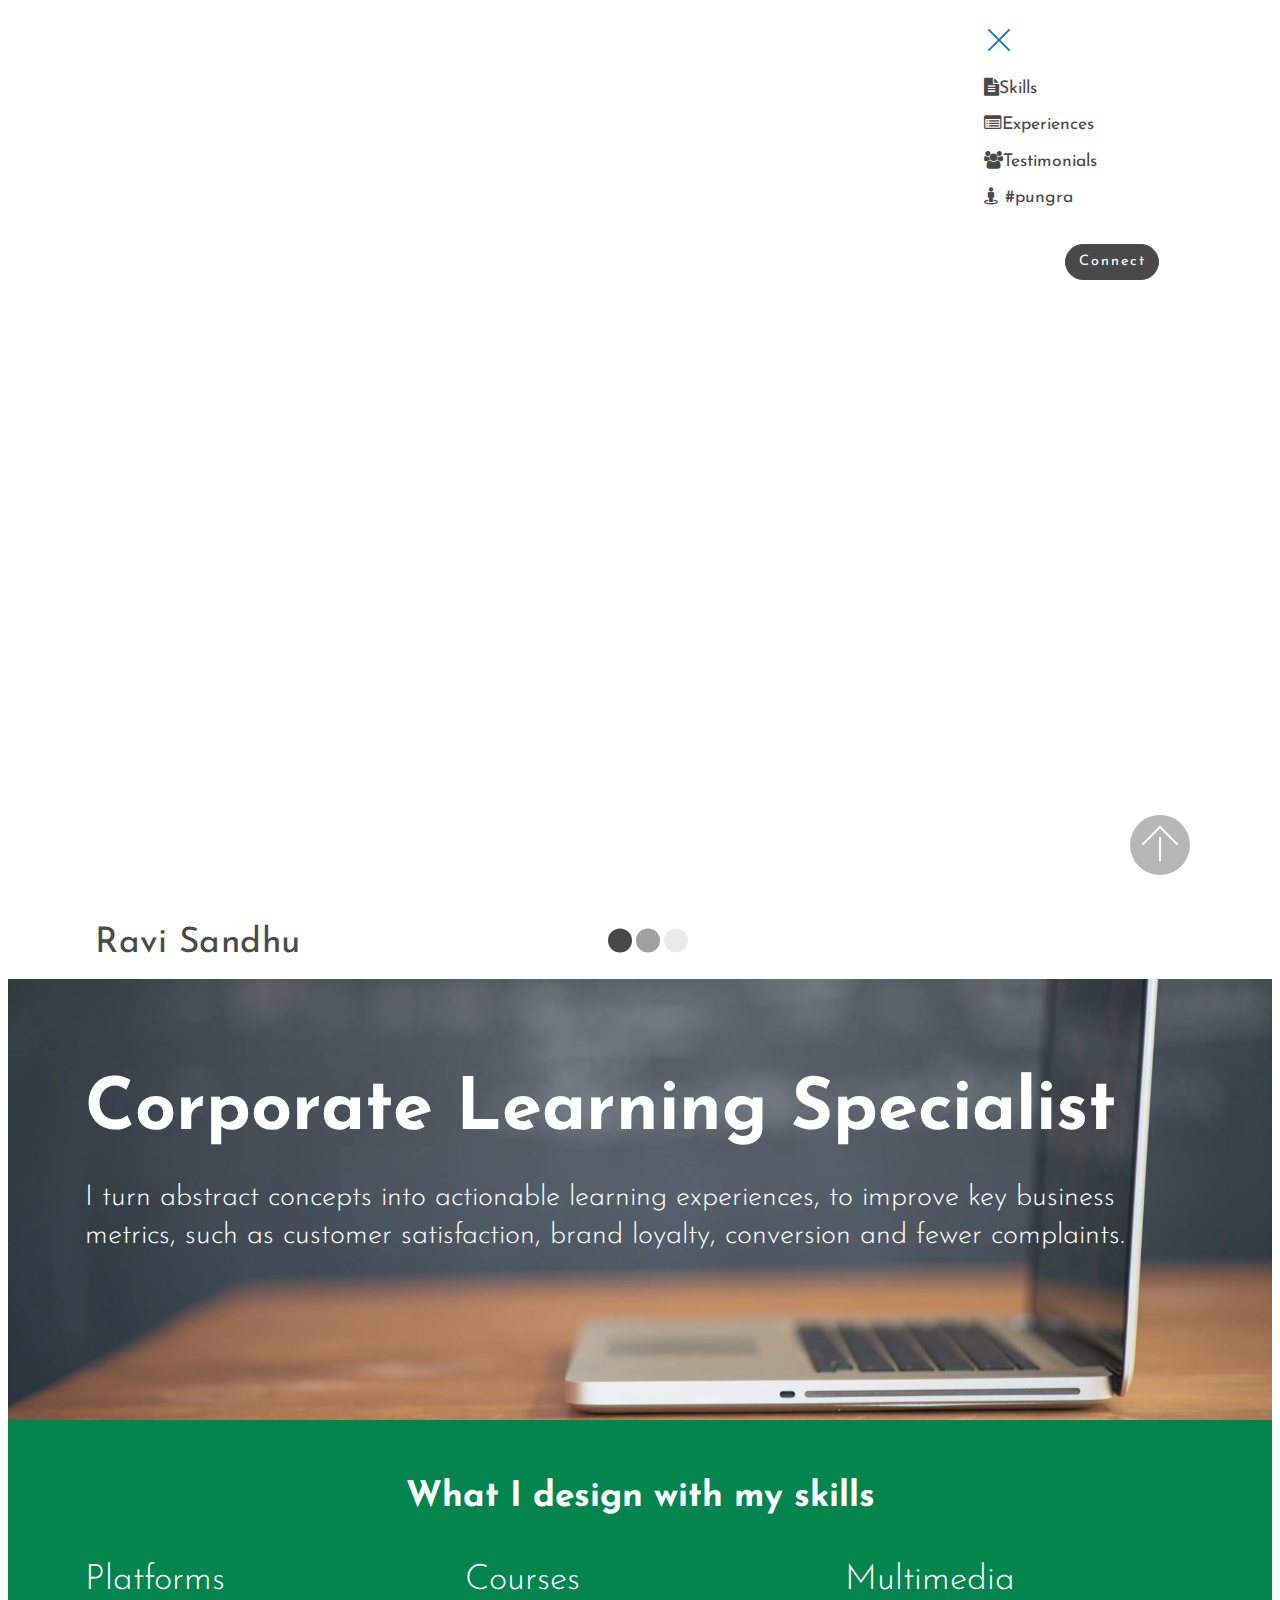
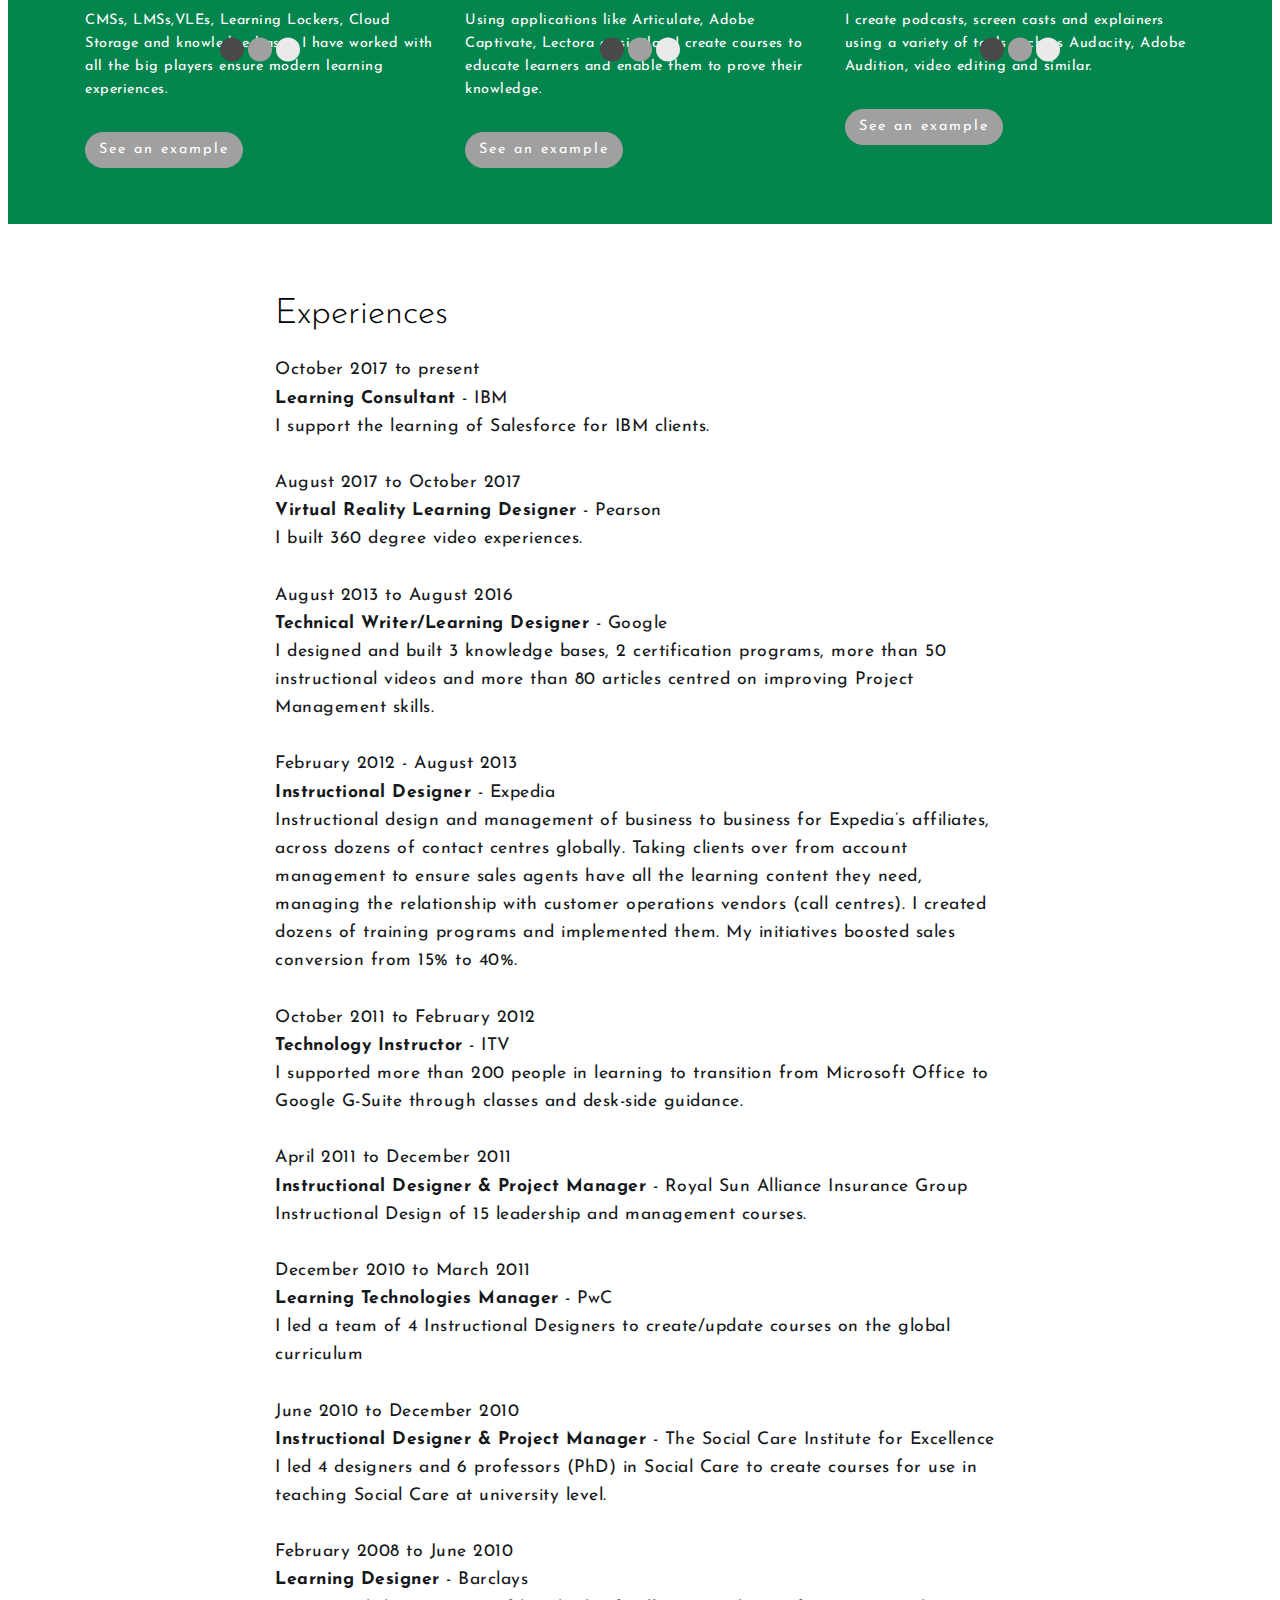
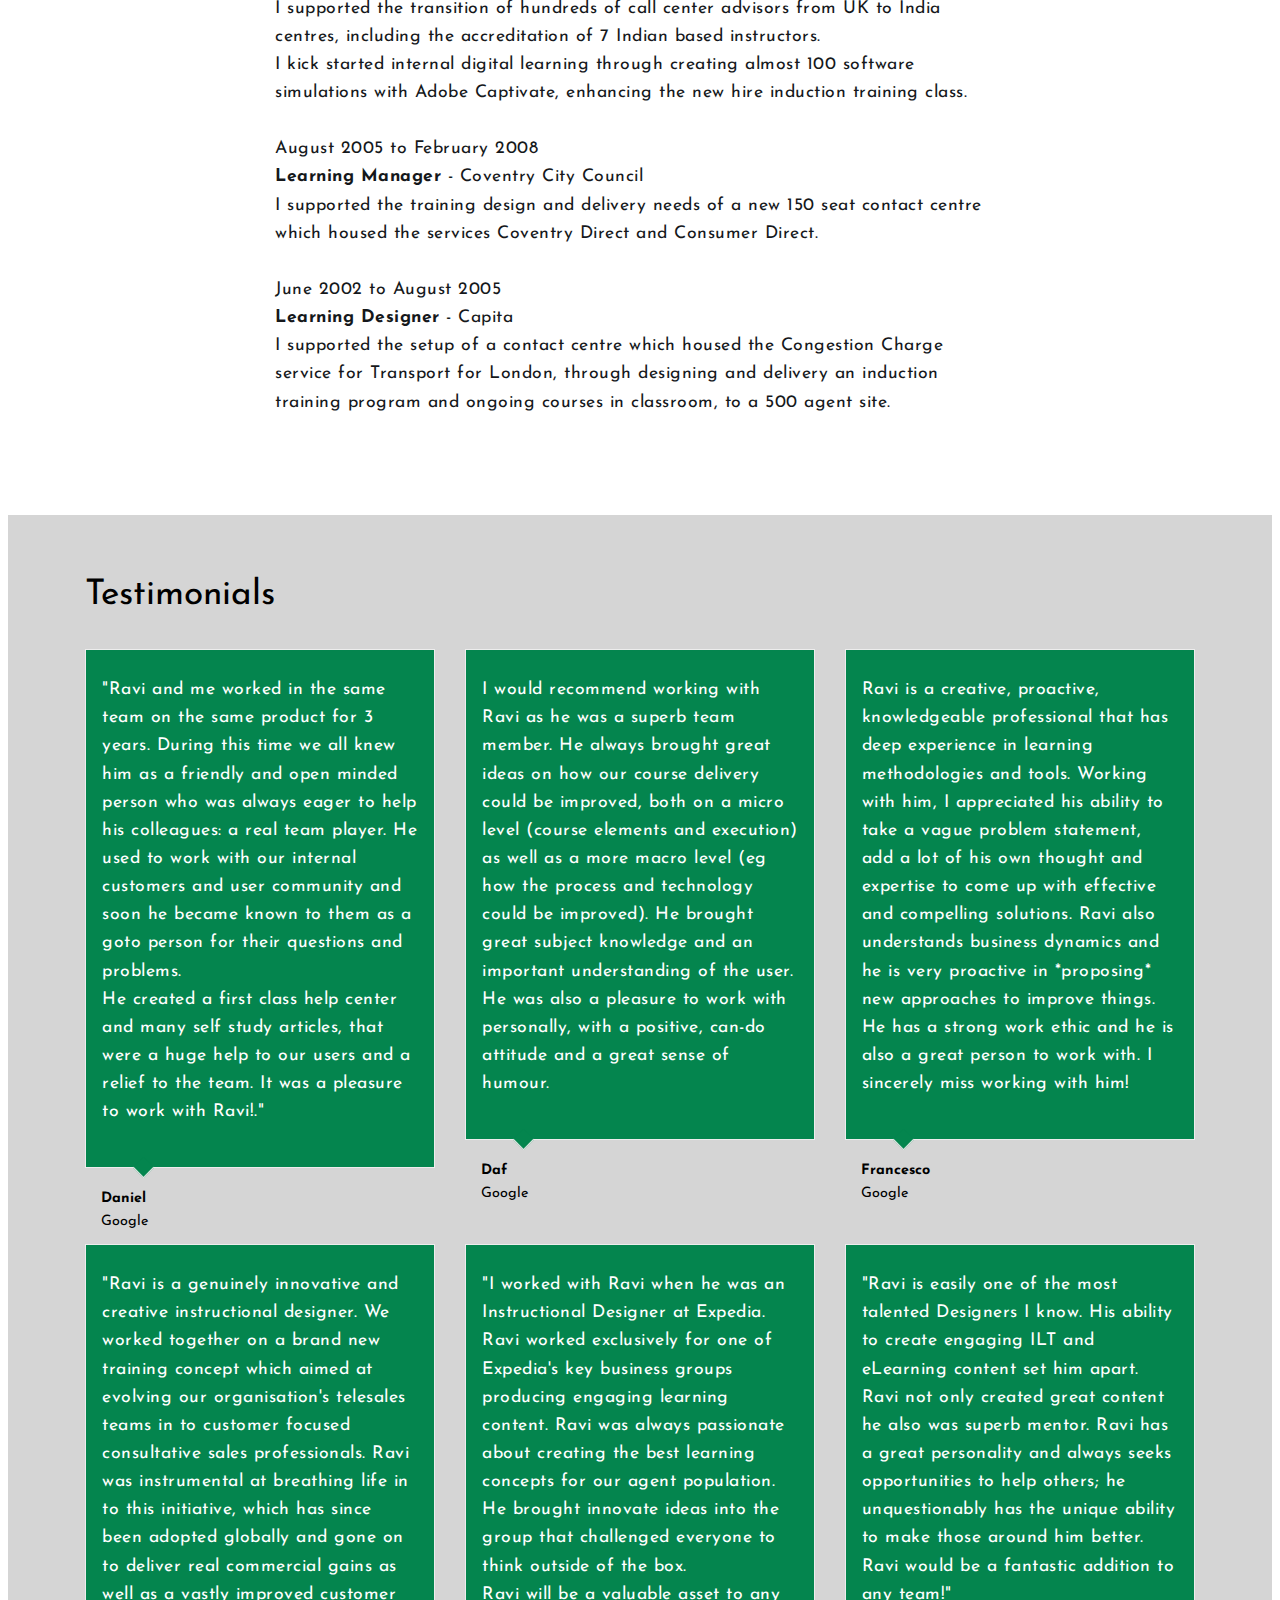
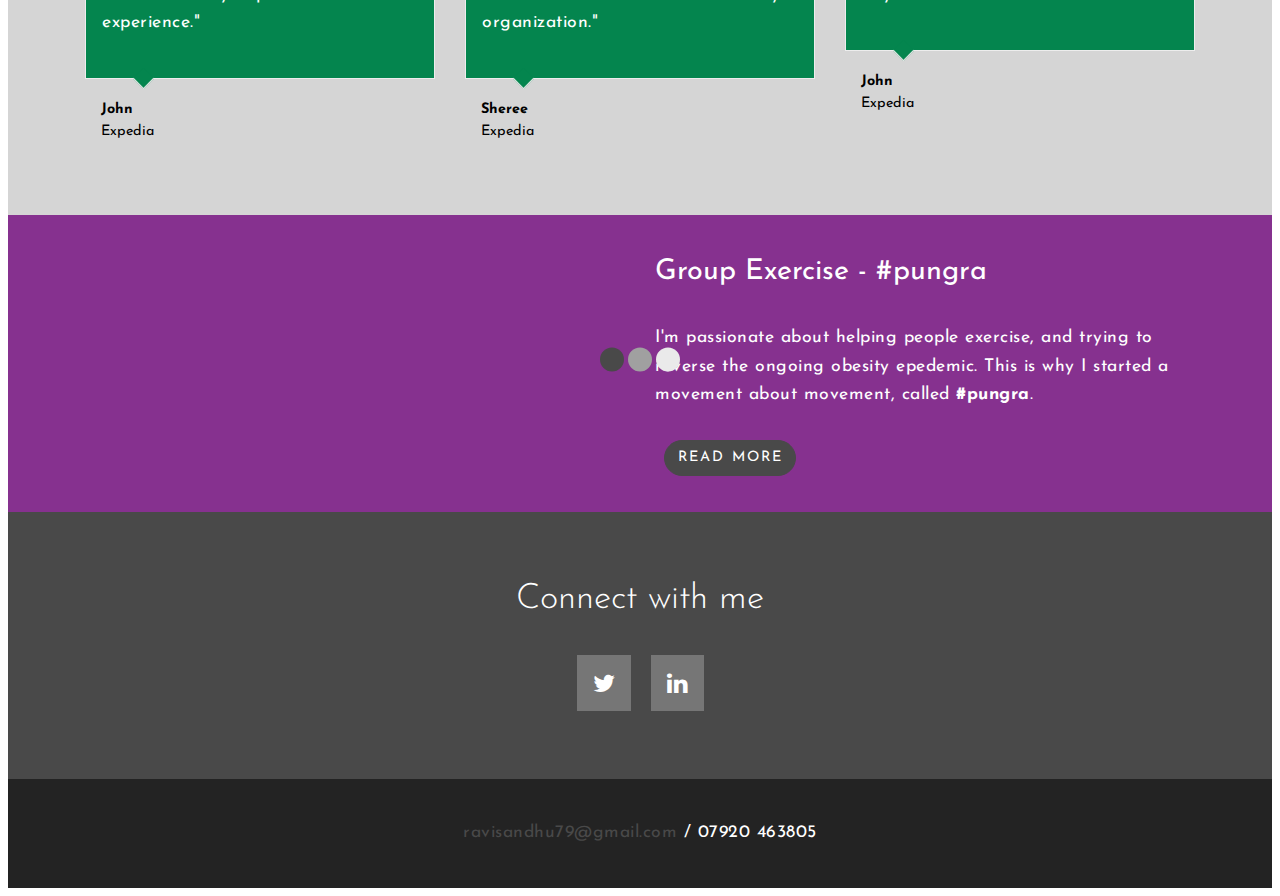
==== commit 8d876504: "Add files via upload" ====
--- a/index.html
+++ b/index.html
@@ -17,7 +17,7 @@
  
  <style amp-custom> 
 div,span,h1,h2,h3,h4,h5,h6,p,blockquote,a,ol,ul,li,figcaption{font: inherit;}*{box-sizing: border-box;}body{position: relative;font-style: normal;line-height: 1.5;}section{background-color: #eeeeee;background-position: 50% 50%;background-repeat: no-repeat;background-size: cover;}section,.container,.container-fluid{position: relative;word-wrap: break-word;}a.mbr-iconfont:hover{text-decoration: none;}h1,h2,h3{margin: auto;}h1,h3,p{padding: 10px 0;margin-bottom: 15px;}p,li,blockquote{color: #15181b;letter-spacing: 0.5px;line-height: 1.7;}ul,ol,pre,blockquote{margin-bottom: 0;margin-top: 0;}pre{background: #f4f4f4;padding: 10px 24px;white-space: pre-wrap;}p{margin-top: 0;}a{font-style: normal;font-weight: 400;cursor: pointer;}a,a:hover{text-decoration: none;}figure{margin-bottom: 0;}h1,h2,h3,h4,h5,h6,.h1,.h2,.h3,.h4,.h5,.h6,.display-1,.display-2,.display-3,.display-4{line-height: 1;word-break: break-word;word-wrap: break-word;}b,strong{font-weight: bold;}blockquote{padding: 10px 0 10px 20px;position: relative;border-left: 3px solid;}input:-webkit-autofill,input:-webkit-autofill:hover,input:-webkit-autofill:focus,input:-webkit-autofill:active{transition-delay: 9999s;transition-property: background-color,color;}html,body{height: auto;min-height: 100vh;}.mbr-section-title{font-style: normal;line-height: 1.2;}.mbr-section-subtitle{line-height: 1.3;}.mbr-text{font-style: normal;line-height: 1.6;}.btn{font-weight: 400;border-width: 2px;border-style: solid;font-style: normal;letter-spacing: 2px;margin: .4rem .8rem;white-space: normal;transition: all .3s ease-in-out,box-shadow 2s ease-in-out;display: inline-flex;align-items: center;justify-content: center;word-break: break-word;}.btn-form{border-radius: 0;}.btn-form:hover{cursor: pointer;}.mbr-figure img,.mbr-figure iframe{display: block;width: 100%;}.card{background-color: transparent;border: none;}.card-img{text-align: center;flex-shrink: 0;}.media{max-width: 100%;margin: 0 auto;}.mbr-figure{-ms-flex-item-align: center;-ms-grid-row-align: center;-webkit-align-self: center;align-self: center;}.media-container > div{max-width: 100%;}.mbr-figure img,.card-img img{width: 100%;}@media (max-width: 991px){.media-size-item{width: auto;}.media{width: auto;}.mbr-figure{width: 100%;}}.hidden{visibility: hidden;}.super-hide{display: none;}.inactive{-webkit-user-select: none;-moz-user-select: none;-ms-user-select: none;user-select: none;pointer-events: none;-webkit-user-drag: none;user-drag: none;}textarea[type="hidden"]{display: none;}#scrollToTop{display: none;}.popover-content ul.show{min-height: 155px;}.mbr-white{color: #ffffff;}.mbr-black{color: #000000;}.mbr-bg-white{background-color: #ffffff;}.mbr-bg-black{background-color: #000000;}.align-left{text-align: left;}.align-center{text-align: center;}.align-right{text-align: right;}@media (max-width: 767px){.align-left,.align-center,.align-right,.mbr-section-btn,.mbr-section-title{text-align: center;}}.mbr-light{font-weight: 300;}.mbr-regular{font-weight: 400;}.mbr-semibold{font-weight: 500;}.mbr-bold{font-weight: 700;}.mbr-section-btn{margin-left: -.25rem;margin-right: -.25rem;font-size: 0;}nav .mbr-section-btn{margin-left: 0rem;margin-right: 0rem;}.btn .mbr-iconfont,.btn.btn-sm .mbr-iconfont{cursor: pointer;margin-right: 0.5rem;}.btn.btn-md .mbr-iconfont,.btn.btn-md .mbr-iconfont{margin-right: 0.8rem;}[type="submit"]{-webkit-appearance: none;}.mbr-fullscreen .mbr-overlay{min-height: 100vh;}.mbr-fullscreen{display: flex;display: -webkit-flex;display: -moz-flex;display: -ms-flex;display: -o-flex;align-items: center;-webkit-align-items: center;min-height: 100vh;box-sizing: border-box;padding-top: 3rem;padding-bottom: 3rem;}section.sidebar-open:before{content: '';position: fixed;top: 0;bottom: 0;right: 0;left: 0;background-color: rgba(0,0,0,0.2);z-index: 1040;}amp-img img{max-height: 100%;max-width: 100%;}img.mbr-temp{width: 100%;}.is-builder .nodisplay + img[async],.is-builder .nodisplay + img[decoding="async"],.is-builder amp-img > a + img[async],.is-builder amp-img > a + img[decoding="async"]{display: none;}html:not(.is-builder) amp-img > a{position: absolute;top: 0;bottom: 0;left: 0;right: 0;z-index: 1;}.is-builder .temp-amp-sizer{position: absolute;}.is-builder amp-youtube .temp-amp-sizer,.is-builder amp-vimeo .temp-amp-sizer{position: static;}.is-builder section.horizontal-menu .ampstart-btn{display: none;}@media (max-width: 991px){.is-builder section.horizontal-menu .navbar-toggler{display: block;}}.is-builder section.horizontal-menu .dropdown-menu{z-index: auto;opacity: 1;pointer-events: auto;}.is-builder section.horizontal-menu .nav-dropdown .link.dropdown-toggle[aria-expanded="true"]{margin-right: 0;padding: 0.667em 1em;}.mobirise-spinner{position: absolute;top: 50%;left: 40%;margin-left: 10%;-webkit-transform: translate3d(-50%,-50%,0);z-index: 4;}.mobirise-spinner em{width: 24px;height: 24px;border-radius: 100%;display: inline-block;-webkit-animation: slide 1s infinite;}.mobirise-spinner em:nth-child(1){-webkit-animation-delay: 0.1s;}.mobirise-spinner em:nth-child(2){-webkit-animation-delay: 0.2s;}.mobirise-spinner em:nth-child(3){-webkit-animation-delay: 0.3s;}@-moz-keyframes slide{0%{-webkit-transform: scale(1);}50%{opacity: 0.3;-webkit-transform: scale(2);}100%{-webkit-transform: scale(1);}}@-webkit-keyframes slide{0%{-webkit-transform: scale(1);}50%{opacity: 0.3;-webkit-transform: scale(2);}100%{-webkit-transform: scale(1);}}@-o-keyframes slide{0%{-webkit-transform: scale(1);}50%{opacity: 0.3;-webkit-transform: scale(2);}100%{-webkit-transform: scale(1);}}@keyframes slide{0%{-webkit-transform: scale(1);}50%{opacity: 0.3;-webkit-transform: scale(2);}100%{-webkit-transform: scale(1);}}.mobirise-loader .amp-active > div{display: none;}.mbr-container{max-width: 800px;padding: 0 10px;margin: 0 auto;position: relative;}.container{padding-right: 15px;padding-left: 15px;width: 100%;margin-right: auto;margin-left: auto;}@media (max-width: 767px){.container{max-width: 540px;}}@media (min-width: 768px){.container{max-width: 720px;}}@media (min-width: 992px){.container{max-width: 960px;}}@media (min-width: 1200px){.container{max-width: 1140px;}}.mbr-row{display: -webkit-box;display: -webkit-flex;display: -ms-flexbox;display: flex;-webkit-flex-wrap: wrap;-ms-flex-wrap: wrap;flex-wrap: wrap;margin-right: -15px;margin-left: -15px;}.mbr-justify-content-center{justify-content: center;}@media (max-width: 767px){.mbr-col-sm-12{-ms-flex: 0 0 100%;flex: 0 0 100%;max-width: 100%;padding-right: 15px;padding-left: 15px;}.mbr-row{margin: 0;}}@media (min-width: 768px){.mbr-col-md-3{-ms-flex: 0 0 25%;flex: 0 0 25%;max-width: 25%;padding-right: 15px;padding-left: 15px;}.mbr-col-md-4{-ms-flex: 0 0 33.333333%;flex: 0 0 33.333333%;max-width: 33.333333%;padding-right: 15px;padding-left: 15px;}.mbr-col-md-5{-ms-flex: 0 0 41.666667%;flex: 0 0 41.666667%;max-width: 41.666667%;padding-right: 15px;padding-left: 15px;}.mbr-col-md-6{-ms-flex: 0 0 50%;flex: 0 0 50%;max-width: 50%;padding-right: 15px;padding-left: 15px;}.mbr-col-md-7{-ms-flex: 0 0 58.333333%;flex: 0 0 58.333333%;max-width: 58.333333%;padding-right: 15px;padding-left: 15px;}.mbr-col-md-8{-ms-flex: 0 0 66.666667%;flex: 0 0 66.666667%;max-width: 66.666667%;padding-left: 15px;padding-right: 15px;}.mbr-col-md-10{-ms-flex: 0 0 83.333333%;flex: 0 0 83.333333%;max-width: 83.333333%;padding-left: 15px;padding-right: 15px;}.mbr-col-md-12{-ms-flex: 0 0 100%;flex: 0 0 100%;max-width: 100%;padding-right: 15px;padding-left: 15px;}}@media (min-width: 992px){.mbr-col-lg-2{-ms-flex: 0 0 16.666667%;flex: 0 0 16.666667%;max-width: 16.666667%;padding-right: 15px;padding-left: 15px;}.mbr-col-lg-3{-ms-flex: 0 0 25%;flex: 0 0 25%;max-width: 25%;padding-right: 15px;padding-left: 15px;}.mbr-col-lg-4{-ms-flex: 0 0 33.33%;flex: 0 0 33.33%;max-width: 33.33%;padding-right: 15px;padding-left: 15px;}.mbr-col-lg-5{-ms-flex: 0 0 41.666%;flex: 0 0 41.666%;max-width: 41.666%;padding-right: 15px;padding-left: 15px;}.mbr-col-lg-6{-ms-flex: 0 0 50%;flex: 0 0 50%;max-width: 50%;padding-right: 15px;padding-left: 15px;}.mbr-col-lg-8{-ms-flex: 0 0 66.666667%;flex: 0 0 66.666667%;max-width: 66.666667%;padding-left: 15px;padding-right: 15px;}.mbr-col-lg-10{-ms-flex: 0 0 83.3333%;flex: 0 0 83.3333%;max-width: 83.3333%;padding-right: 15px;padding-left: 15px;}.mbr-col-lg-12{-ms-flex: 0 0 100%;flex: 0 0 100%;max-width: 100%;padding-right: 15px;padding-left: 15px;}}@media (min-width: 1200px){.mbr-col-xl-7{-ms-flex: 0 0 58.333333%;flex: 0 0 58.333333%;max-width: 58.333333%;padding-right: 15px;padding-left: 15px;}.mbr-col-xl-8{-ms-flex: 0 0 66.666667%;flex: 0 0 66.666667%;max-width: 66.666667%;padding-left: 15px;padding-right: 15px;}}amp-sidebar{background: transparent;}#scrollToTopMarker{position: absolute;width: 0px;height: 0px;top: 300px;}#scrollToTopButton{position: fixed;bottom: 25px;right: 90px;opacity: .4;z-index: 5000;font-size: 32px;height: 60px;width: 60px;border: none;border-radius: 3px;cursor: pointer;}#scrollToTopButton:focus{outline: none;}#scrollToTopButton a:before{content: '';position: absolute;height: 40%;top: 36%;width: 2px;left: calc(50% - 1px);}#scrollToTopButton a:after{content: '';position: absolute;border-top: 2px solid;border-right: 2px solid;width: 40%;height: 40%;left: calc(30% - 1px);bottom: 30%;transform: rotate(-45deg);}.is-builder #scrollToTopButton a:after{left: 30%;}
-body{font-family: Roboto;}blockquote{border-color: #494949;}.display-1{font-family: 'Josefin Sans',sans-serif;font-size: 4.5rem;}.display-2{font-family: 'Josefin Sans',sans-serif;font-size: 2.2rem;}.display-4{font-family: 'Josefin Sans',sans-serif;font-size: 0.9rem;}.display-5{font-family: 'Josefin Sans',sans-serif;font-size: 1.8rem;}.display-7{font-family: 'Josefin Sans',sans-serif;font-size: 1.1rem;}@media (max-width: 768px){.display-1{font-size: 3.6rem;font-size: calc( 2.225rem + (4.5 - 2.225) * ((100vw - 20rem) / (48 - 20)));line-height: calc( 1.4 * (2.225rem + (4.5 - 2.225) * ((100vw - 20rem) / (48 - 20))));}.display-2{font-size: 1.76rem;font-size: calc( 1.42rem + (2.2 - 1.42) * ((100vw - 20rem) / (48 - 20)));line-height: calc( 1.4 * (1.42rem + (2.2 - 1.42) * ((100vw - 20rem) / (48 - 20))));}.display-4{font-size: 0.72rem;font-size: calc( 0.965rem + (0.9 - 0.965) * ((100vw - 20rem) / (48 - 20)));line-height: calc( 1.4 * (0.965rem + (0.9 - 0.965) * ((100vw - 20rem) / (48 - 20))));}.display-5{font-size: 1.44rem;font-size: calc( 1.28rem + (1.8 - 1.28) * ((100vw - 20rem) / (48 - 20)));line-height: calc( 1.4 * (1.28rem + (1.8 - 1.28) * ((100vw - 20rem) / (48 - 20))));}}.btn{padding: 1rem 2rem;border-radius: 0px;}.btn-sm{border-width: 1px;padding: 0.6rem 0.8rem;border-radius: 0px;}.btn-md{font-weight: 600;padding: 1rem 2rem;border-radius: 0px;}.bg-primary{background-color: #494949;}.bg-success{background-color: #eaeaea;}.bg-info{background-color: #efefef;}.bg-warning{background-color: #eaeaea;}.bg-danger{background-color: #efefef;}.btn-primary,.btn-primary:active,.btn-primary.active{background-color: #494949;border-color: #494949;color: #ffffff;}.btn-primary:hover,.btn-primary:focus,.btn-primary.focus{color: #ffffff;background-color: #232323;border-color: #232323;}.btn-primary.disabled,.btn-primary:disabled{color: #ffffff;background-color: #232323;border-color: #232323;}.btn-secondary,.btn-secondary:active,.btn-secondary.active{background-color: #a0a0a0;border-color: #a0a0a0;color: #ffffff;}.btn-secondary:hover,.btn-secondary:focus,.btn-secondary.focus{color: #ffffff;background-color: #7a7a7a;border-color: #7a7a7a;}.btn-secondary.disabled,.btn-secondary:disabled{color: #ffffff;background-color: #7a7a7a;border-color: #7a7a7a;}.btn-info,.btn-info:active,.btn-info.active{background-color: #efefef;border-color: #efefef;color: #707070;}.btn-info:hover,.btn-info:focus,.btn-info.focus{color: #707070;background-color: #c9c9c9;border-color: #c9c9c9;}.btn-info.disabled,.btn-info:disabled{color: #707070;background-color: #c9c9c9;border-color: #c9c9c9;}.btn-success,.btn-success:active,.btn-success.active{background-color: #eaeaea;border-color: #eaeaea;color: #6a6a6a;}.btn-success:hover,.btn-success:focus,.btn-success.focus{color: #6a6a6a;background-color: #c4c4c4;border-color: #c4c4c4;}.btn-success.disabled,.btn-success:disabled{color: #6a6a6a;background-color: #c4c4c4;border-color: #c4c4c4;}.btn-warning,.btn-warning:active,.btn-warning.active{background-color: #eaeaea;border-color: #eaeaea;color: #6a6a6a;}.btn-warning:hover,.btn-warning:focus,.btn-warning.focus{color: #6a6a6a;background-color: #c4c4c4;border-color: #c4c4c4;}.btn-warning.disabled,.btn-warning:disabled{color: #6a6a6a;background-color: #c4c4c4;border-color: #c4c4c4;}.btn-danger,.btn-danger:active,.btn-danger.active{background-color: #efefef;border-color: #efefef;color: #707070;}.btn-danger:hover,.btn-danger:focus,.btn-danger.focus{color: #707070;background-color: #c9c9c9;border-color: #c9c9c9;}.btn-danger.disabled,.btn-danger:disabled{color: #707070;background-color: #c9c9c9;border-color: #c9c9c9;}.btn-black,.btn-black:active,.btn-black.active{background-color: #333333;border-color: #333333;color: #ffffff;}.btn-black:hover,.btn-black:focus,.btn-black.focus{color: #ffffff;background-color: #0d0d0d;border-color: #0d0d0d;}.btn-black.disabled,.btn-black:disabled{color: #ffffff;background-color: #0d0d0d;border-color: #0d0d0d;}.btn-white,.btn-white:active,.btn-white.active{background-color: #ffffff;border-color: #ffffff;color: #808080;}.btn-white:hover,.btn-white:focus,.btn-white.focus{color: #808080;background-color: #d9d9d9;border-color: #d9d9d9;}.btn-white.disabled,.btn-white:disabled{color: #808080;background-color: #d9d9d9;border-color: #d9d9d9;}.btn-white,.btn-white:active,.btn-white.active{color: #333333;}.btn-white:hover,.btn-white:focus,.btn-white.focus{color: #333333;}.btn-white.disabled,.btn-white:disabled{color: #333333;}.btn-primary-outline,.btn-primary-outline:active,.btn-primary-outline.active{background: none;border-color: #161616;color: #161616;}.btn-primary-outline:hover,.btn-primary-outline:focus,.btn-primary-outline.focus{color: #ffffff;background-color: #494949;border-color: #494949;}.btn-primary-outline.disabled,.btn-primary-outline:disabled{color: #ffffff;background-color: #494949;border-color: #494949;}.btn-secondary-outline,.btn-secondary-outline:active,.btn-secondary-outline.active{background: none;border-color: #6d6d6d;color: #6d6d6d;}.btn-secondary-outline:hover,.btn-secondary-outline:focus,.btn-secondary-outline.focus{color: #ffffff;background-color: #a0a0a0;border-color: #a0a0a0;}.btn-secondary-outline.disabled,.btn-secondary-outline:disabled{color: #ffffff;background-color: #a0a0a0;border-color: #a0a0a0;}.btn-info-outline,.btn-info-outline:active,.btn-info-outline.active{background: none;border-color: #bcbcbc;color: #bcbcbc;}.btn-info-outline:hover,.btn-info-outline:focus,.btn-info-outline.focus{color: #707070;background-color: #efefef;border-color: #efefef;}.btn-info-outline.disabled,.btn-info-outline:disabled{color: #707070;background-color: #efefef;border-color: #efefef;}.btn-success-outline,.btn-success-outline:active,.btn-success-outline.active{background: none;border-color: #b7b7b7;color: #b7b7b7;}.btn-success-outline:hover,.btn-success-outline:focus,.btn-success-outline.focus{color: #6a6a6a;background-color: #eaeaea;border-color: #eaeaea;}.btn-success-outline.disabled,.btn-success-outline:disabled{color: #6a6a6a;background-color: #eaeaea;border-color: #eaeaea;}.btn-warning-outline,.btn-warning-outline:active,.btn-warning-outline.active{background: none;border-color: #b7b7b7;color: #b7b7b7;}.btn-warning-outline:hover,.btn-warning-outline:focus,.btn-warning-outline.focus{color: #6a6a6a;background-color: #eaeaea;border-color: #eaeaea;}.btn-warning-outline.disabled,.btn-warning-outline:disabled{color: #6a6a6a;background-color: #eaeaea;border-color: #eaeaea;}.btn-danger-outline,.btn-danger-outline:active,.btn-danger-outline.active{background: none;border-color: #bcbcbc;color: #bcbcbc;}.btn-danger-outline:hover,.btn-danger-outline:focus,.btn-danger-outline.focus{color: #707070;background-color: #efefef;border-color: #efefef;}.btn-danger-outline.disabled,.btn-danger-outline:disabled{color: #707070;background-color: #efefef;border-color: #efefef;}.btn-black-outline,.btn-black-outline:active,.btn-black-outline.active{background: none;border-color: #000000;color: #000000;}.btn-black-outline:hover,.btn-black-outline:focus,.btn-black-outline.focus{color: #ffffff;background-color: #333333;border-color: #333333;}.btn-black-outline.disabled,.btn-black-outline:disabled{color: #ffffff;background-color: #333333;border-color: #333333;}.btn-white-outline,.btn-white-outline:active,.btn-white-outline.active{background: none;border-color: #ffffff;color: #ffffff;}.btn-white-outline:hover,.btn-white-outline:focus,.btn-white-outline.focus{color: #333333;background-color: #ffffff;border-color: #ffffff;}.text-primary{color: #494949;}.text-secondary{color: #a0a0a0;}.text-success{color: #eaeaea;}.text-info{color: #efefef;}.text-warning{color: #eaeaea;}.text-danger{color: #efefef;}.text-white{color: #ffffff;}.text-black{color: #000000;}a.text-primary:hover,a.text-primary:focus{color: #161616;}a.text-secondary:hover,a.text-secondary:focus{color: #6d6d6d;}a.text-success:hover,a.text-success:focus{color: #b7b7b7;}a.text-info:hover,a.text-info:focus{color: #bcbcbc;}a.text-warning:hover,a.text-warning:focus{color: #b7b7b7;}a.text-danger:hover,a.text-danger:focus{color: #bcbcbc;}a.text-white:hover,a.text-white:focus{color: #b3b3b3;}a.text-black:hover,a.text-black:focus{color: #4d4d4d;}.alert-success{background-color: #eaeaea;}.alert-info{background-color: #efefef;}.alert-warning{background-color: #eaeaea;}.alert-danger{background-color: #efefef;}.mbr-section-btn a.btn:not(.btn-form){border-radius: 100px;transition-property: background-color,color,border-color,box-shadow;transition-duration: .3s,.3s,.3s,.8s;transition-timing-function: ease-in-out;}.mbr-section-btn a.btn:not(.btn-form):hover{box-shadow: 0 10px 40px 0 rgba(0,0,0,0.2);}.nav-tabs .nav-link{border-radius: 100px;}a,a:hover{color: #494949;}.mbr-plan-header.bg-primary .mbr-plan-subtitle,.mbr-plan-header.bg-primary .mbr-plan-price-desc{color: #bcbcbc;}.mbr-plan-header.bg-success .mbr-plan-subtitle,.mbr-plan-header.bg-success .mbr-plan-price-desc{color: #ffffff;}.mbr-plan-header.bg-info .mbr-plan-subtitle,.mbr-plan-header.bg-info .mbr-plan-price-desc{color: #ffffff;}.mbr-plan-header.bg-warning .mbr-plan-subtitle,.mbr-plan-header.bg-warning .mbr-plan-price-desc{color: #ffffff;}.mbr-plan-header.bg-danger .mbr-plan-subtitle,.mbr-plan-header.bg-danger .mbr-plan-price-desc{color: #ffffff;}.mobirise-spinner em:nth-child(1){background: #494949;}.mobirise-spinner em:nth-child(2){background: #a0a0a0;}.mobirise-spinner em:nth-child(3){background: #eaeaea;}#scrollToTopButton{background-color: #494949;border-radius: 50%;}#scrollToTopButton a:before{background: #ffffff;}#scrollToTopButton a:after{border-top-color: #ffffff;border-right-color: #ffffff;}.cid-r4y6b1ga4g amp-sidebar{min-width: 260px;z-index: 1050;background-color: #ffffff;}.cid-r4y6b1ga4g amp-sidebar.open:after{content: '';position: absolute;top: 0;left: 0;bottom: 0;right: 0;background-color: red;}.cid-r4y6b1ga4g .open{transform: translateX(0%);display: block;}.cid-r4y6b1ga4g .builder-sidebar{background-color: #ffffff;position: relative;min-height: 100vh;z-index: 1030;padding: 1rem 2rem;max-width: 20rem;}.cid-r4y6b1ga4g .headerbar{display: flex;flex-direction: column;justify-content: center;padding: .5rem 1rem;min-height: 70px;align-items: center;background: #ffffff;}.cid-r4y6b1ga4g .headerbar.sticky-nav{position: fixed;z-index: 1000;width: 100%;}.cid-r4y6b1ga4g button.sticky-but{position: fixed;}.cid-r4y6b1ga4g .brand{display: flex;align-items: center;align-self: flex-start;padding-right: 30px;}.cid-r4y6b1ga4g .brand p{margin: 0;padding: 0;}.cid-r4y6b1ga4g .brand-name{color: #197bc6;}.cid-r4y6b1ga4g .sidebar{padding: 1rem 0;margin: 0;}.cid-r4y6b1ga4g .sidebar > li{list-style: none;display: flex;flex-direction: column;}.cid-r4y6b1ga4g .sidebar a{display: block;text-decoration: none;margin-bottom: 10px;}.cid-r4y6b1ga4g .close-sidebar{width: 30px;height: 30px;position: relative;cursor: pointer;background-color: transparent;border: none;}.cid-r4y6b1ga4g .close-sidebar:focus{outline: 2px auto #494949;}.cid-r4y6b1ga4g .close-sidebar span{position: absolute;left: 0;width: 30px;height: 2px;border-right: 5px;background-color: #197bc6;}.cid-r4y6b1ga4g .close-sidebar span:nth-child(1){transform: rotate(45deg);}.cid-r4y6b1ga4g .close-sidebar span:nth-child(2){transform: rotate(-45deg);}@media (min-width: 992px){.cid-r4y6b1ga4g .brand-name{min-width: 8rem;}.cid-r4y6b1ga4g .builder-sidebar{margin-left: auto;}.cid-r4y6b1ga4g .builder-sidebar .sidebar li{flex-direction: row;flex-wrap: wrap;}.cid-r4y6b1ga4g .builder-sidebar .sidebar li a{padding: .5rem;margin: 0;}.cid-r4y6b1ga4g .builder-overlay{display: none;}}.cid-r4y6b1ga4g .hamburger{position: absolute;top: 25px;right: 20px;margin-left: auto;width: 30px;height: 20px;background: none;border: none;cursor: pointer;z-index: 1000;}@media (min-width: 768px){.cid-r4y6b1ga4g .hamburger{top: calc(0.5rem + 55 * 0.5px - 10px);}}.cid-r4y6b1ga4g .hamburger:focus{outline: none;}.cid-r4y6b1ga4g .hamburger span{position: absolute;right: 0;width: 30px;height: 2px;border-right: 5px;background-color: #197bc6;}.cid-r4y6b1ga4g .hamburger span:nth-child(1){top: 0;transition: all .2s;}.cid-r4y6b1ga4g .hamburger span:nth-child(2){top: 8px;transition: all .15s;}.cid-r4y6b1ga4g .hamburger span:nth-child(3){top: 8px;transition: all .15s;}.cid-r4y6b1ga4g .hamburger span:nth-child(4){top: 16px;transition: all .2s;}.cid-r4y6b1ga4g amp-img{height: 55px;width: 55px;margin-right: 1rem;display: flex;align-items: center;}@media (max-width: 768px){.cid-r4y6b1ga4g amp-img{max-height: 55px;max-width: 55px;}}.cid-r4y8a2CxeB{padding-top: 150px;padding-bottom: 150px;background-image: url("assets/images/laptop-desk-macbook-apple-table-technology-929361-pxhere.com-2000x1335.jpg");}.cid-r4y8a2CxeB .mbr-section-subtitle{margin-bottom: 1rem;}.cid-r4y8a2CxeB .mbr-section-subtitle,.cid-r4y8a2CxeB .mbr-section-btn{color: #ffffff;}.cid-r4y8a2CxeB .mbr-section-title{color: #ffffff;}.cid-r4y7poVHlG{padding-top: 30px;padding-bottom: 30px;background-color: #04854e;}.cid-r4y7poVHlG .card{margin-bottom: 20px;position: relative;display: flex;-ms-flex-direction: column;flex-direction: column;min-width: 0;word-wrap: break-word;background-clip: border-box;border-radius: 0;width: 100%;min-height: 1px;}.cid-r4y7poVHlG .card .btn{margin: .4rem 4px;}.cid-r4y7poVHlG .card-title{margin: 0;color: #ffffff;}.cid-r4y7poVHlG .mbr-text{color: #232323;}.cid-r4y7poVHlG .card-box{padding-top: 2rem;}.cid-r4y7poVHlG amp-img{width: 100%;}.cid-r4y7poVHlG .mbr-text,.cid-r4y7poVHlG .mbr-section-btn{color: #ffffff;}.cid-r4y6KVYf8W{padding-top: 60px;padding-bottom: 60px;background-color: #ffffff;}.cid-r4y6KVYf8W .mbr-text{margin-bottom: 0;}.cid-r4y6KVYf8W .mbr-section-title{margin: 0;}.cid-r4y5I9vT6G{padding-top: 60px;padding-bottom: 60px;background-color: #d5d5d5;}.cid-r4y5I9vT6G .card{margin-bottom: 15px;position: relative;display: flex;-ms-flex-direction: column;flex-direction: column;word-wrap: break-word;}@media (max-width: 767px){.cid-r4y5I9vT6G .card{margin-bottom: 30px;}}.cid-r4y5I9vT6G .card .card-wrapper{position: relative;border: 1px solid #ededed;background-color: #04854e;padding: 1rem;margin-bottom: 1rem;}.cid-r4y5I9vT6G .card .card-wrapper:before{transform: rotate(45deg);width: 14px;height: 14px;background-color: #04854e;border-color: #ededed;border-style: none solid solid none;border-width: 0 1px 1px 0;bottom: -8px;content: "";display: block;left: 50px;position: absolute;}.cid-r4y5I9vT6G .card .signature{padding: 0 1rem;}.cid-r4y5I9vT6G .card .signature .author-name{padding: .5rem 0;}.cid-r4y5I9vT6G .mbr-text{color: #ffffff;}.cid-r4y5I9vT6G .mbr-section-title{padding-bottom: 2rem;}@media (max-width: 767px){.cid-r4y5I9vT6G .author-name,.cid-r4y5I9vT6G .author-title{text-align: left;}}.cid-r4y7MWdsyQ{padding-top: 30px;padding-bottom: 30px;background-color: #86318f;}.cid-r4y7MWdsyQ .text-block{margin: auto;}.cid-r4y7MWdsyQ amp-img{text-align: center;}.cid-r4y7MWdsyQ .mbr-section-title{color: #ffffff;}.cid-r4y7MWdsyQ .mbr-text,.cid-r4y7MWdsyQ .mbr-section-btn{color: #ffffff;}.cid-r4y6tR1BPH{padding-top: 60px;padding-bottom: 60px;background-color: #494949;}.cid-r4y6tR1BPH h1{margin-bottom: 20px;}.cid-r4y6tR1BPH .wrapper{text-align: center;}.cid-r4y6tR1BPH .amp-iconfont{padding: 1rem;margin: .5rem;background: #767676;color: #ffffff;font-size: 1.5rem;}.cid-r4y6tR1BPH H1{color: #ffffff;}.cid-r4KwZKzd04{padding-top: 30px;padding-bottom: 30px;background-color: #232323;}.cid-r4KwZKzd04 p{margin: 0;color: #ffffff;}
+body{font-family: Roboto;}blockquote{border-color: #494949;}.display-1{font-family: 'Josefin Sans',sans-serif;font-size: 4.5rem;}.display-2{font-family: 'Josefin Sans',sans-serif;font-size: 2.2rem;}.display-4{font-family: 'Josefin Sans',sans-serif;font-size: 0.9rem;}.display-5{font-family: 'Josefin Sans',sans-serif;font-size: 1.8rem;}.display-7{font-family: 'Josefin Sans',sans-serif;font-size: 1.1rem;}@media (max-width: 768px){.display-1{font-size: 3.6rem;font-size: calc( 2.225rem + (4.5 - 2.225) * ((100vw - 20rem) / (48 - 20)));line-height: calc( 1.4 * (2.225rem + (4.5 - 2.225) * ((100vw - 20rem) / (48 - 20))));}.display-2{font-size: 1.76rem;font-size: calc( 1.42rem + (2.2 - 1.42) * ((100vw - 20rem) / (48 - 20)));line-height: calc( 1.4 * (1.42rem + (2.2 - 1.42) * ((100vw - 20rem) / (48 - 20))));}.display-4{font-size: 0.72rem;font-size: calc( 0.965rem + (0.9 - 0.965) * ((100vw - 20rem) / (48 - 20)));line-height: calc( 1.4 * (0.965rem + (0.9 - 0.965) * ((100vw - 20rem) / (48 - 20))));}.display-5{font-size: 1.44rem;font-size: calc( 1.28rem + (1.8 - 1.28) * ((100vw - 20rem) / (48 - 20)));line-height: calc( 1.4 * (1.28rem + (1.8 - 1.28) * ((100vw - 20rem) / (48 - 20))));}}.btn{padding: 1rem 2rem;border-radius: 0px;}.btn-sm{border-width: 1px;padding: 0.6rem 0.8rem;border-radius: 0px;}.btn-md{font-weight: 600;padding: 1rem 2rem;border-radius: 0px;}.bg-primary{background-color: #494949;}.bg-success{background-color: #eaeaea;}.bg-info{background-color: #efefef;}.bg-warning{background-color: #eaeaea;}.bg-danger{background-color: #efefef;}.btn-primary,.btn-primary:active,.btn-primary.active{background-color: #494949;border-color: #494949;color: #ffffff;}.btn-primary:hover,.btn-primary:focus,.btn-primary.focus{color: #ffffff;background-color: #232323;border-color: #232323;}.btn-primary.disabled,.btn-primary:disabled{color: #ffffff;background-color: #232323;border-color: #232323;}.btn-secondary,.btn-secondary:active,.btn-secondary.active{background-color: #a0a0a0;border-color: #a0a0a0;color: #ffffff;}.btn-secondary:hover,.btn-secondary:focus,.btn-secondary.focus{color: #ffffff;background-color: #7a7a7a;border-color: #7a7a7a;}.btn-secondary.disabled,.btn-secondary:disabled{color: #ffffff;background-color: #7a7a7a;border-color: #7a7a7a;}.btn-info,.btn-info:active,.btn-info.active{background-color: #efefef;border-color: #efefef;color: #707070;}.btn-info:hover,.btn-info:focus,.btn-info.focus{color: #707070;background-color: #c9c9c9;border-color: #c9c9c9;}.btn-info.disabled,.btn-info:disabled{color: #707070;background-color: #c9c9c9;border-color: #c9c9c9;}.btn-success,.btn-success:active,.btn-success.active{background-color: #eaeaea;border-color: #eaeaea;color: #6a6a6a;}.btn-success:hover,.btn-success:focus,.btn-success.focus{color: #6a6a6a;background-color: #c4c4c4;border-color: #c4c4c4;}.btn-success.disabled,.btn-success:disabled{color: #6a6a6a;background-color: #c4c4c4;border-color: #c4c4c4;}.btn-warning,.btn-warning:active,.btn-warning.active{background-color: #eaeaea;border-color: #eaeaea;color: #6a6a6a;}.btn-warning:hover,.btn-warning:focus,.btn-warning.focus{color: #6a6a6a;background-color: #c4c4c4;border-color: #c4c4c4;}.btn-warning.disabled,.btn-warning:disabled{color: #6a6a6a;background-color: #c4c4c4;border-color: #c4c4c4;}.btn-danger,.btn-danger:active,.btn-danger.active{background-color: #efefef;border-color: #efefef;color: #707070;}.btn-danger:hover,.btn-danger:focus,.btn-danger.focus{color: #707070;background-color: #c9c9c9;border-color: #c9c9c9;}.btn-danger.disabled,.btn-danger:disabled{color: #707070;background-color: #c9c9c9;border-color: #c9c9c9;}.btn-black,.btn-black:active,.btn-black.active{background-color: #333333;border-color: #333333;color: #ffffff;}.btn-black:hover,.btn-black:focus,.btn-black.focus{color: #ffffff;background-color: #0d0d0d;border-color: #0d0d0d;}.btn-black.disabled,.btn-black:disabled{color: #ffffff;background-color: #0d0d0d;border-color: #0d0d0d;}.btn-white,.btn-white:active,.btn-white.active{background-color: #ffffff;border-color: #ffffff;color: #808080;}.btn-white:hover,.btn-white:focus,.btn-white.focus{color: #808080;background-color: #d9d9d9;border-color: #d9d9d9;}.btn-white.disabled,.btn-white:disabled{color: #808080;background-color: #d9d9d9;border-color: #d9d9d9;}.btn-white,.btn-white:active,.btn-white.active{color: #333333;}.btn-white:hover,.btn-white:focus,.btn-white.focus{color: #333333;}.btn-white.disabled,.btn-white:disabled{color: #333333;}.btn-primary-outline,.btn-primary-outline:active,.btn-primary-outline.active{background: none;border-color: #161616;color: #161616;}.btn-primary-outline:hover,.btn-primary-outline:focus,.btn-primary-outline.focus{color: #ffffff;background-color: #494949;border-color: #494949;}.btn-primary-outline.disabled,.btn-primary-outline:disabled{color: #ffffff;background-color: #494949;border-color: #494949;}.btn-secondary-outline,.btn-secondary-outline:active,.btn-secondary-outline.active{background: none;border-color: #6d6d6d;color: #6d6d6d;}.btn-secondary-outline:hover,.btn-secondary-outline:focus,.btn-secondary-outline.focus{color: #ffffff;background-color: #a0a0a0;border-color: #a0a0a0;}.btn-secondary-outline.disabled,.btn-secondary-outline:disabled{color: #ffffff;background-color: #a0a0a0;border-color: #a0a0a0;}.btn-info-outline,.btn-info-outline:active,.btn-info-outline.active{background: none;border-color: #bcbcbc;color: #bcbcbc;}.btn-info-outline:hover,.btn-info-outline:focus,.btn-info-outline.focus{color: #707070;background-color: #efefef;border-color: #efefef;}.btn-info-outline.disabled,.btn-info-outline:disabled{color: #707070;background-color: #efefef;border-color: #efefef;}.btn-success-outline,.btn-success-outline:active,.btn-success-outline.active{background: none;border-color: #b7b7b7;color: #b7b7b7;}.btn-success-outline:hover,.btn-success-outline:focus,.btn-success-outline.focus{color: #6a6a6a;background-color: #eaeaea;border-color: #eaeaea;}.btn-success-outline.disabled,.btn-success-outline:disabled{color: #6a6a6a;background-color: #eaeaea;border-color: #eaeaea;}.btn-warning-outline,.btn-warning-outline:active,.btn-warning-outline.active{background: none;border-color: #b7b7b7;color: #b7b7b7;}.btn-warning-outline:hover,.btn-warning-outline:focus,.btn-warning-outline.focus{color: #6a6a6a;background-color: #eaeaea;border-color: #eaeaea;}.btn-warning-outline.disabled,.btn-warning-outline:disabled{color: #6a6a6a;background-color: #eaeaea;border-color: #eaeaea;}.btn-danger-outline,.btn-danger-outline:active,.btn-danger-outline.active{background: none;border-color: #bcbcbc;color: #bcbcbc;}.btn-danger-outline:hover,.btn-danger-outline:focus,.btn-danger-outline.focus{color: #707070;background-color: #efefef;border-color: #efefef;}.btn-danger-outline.disabled,.btn-danger-outline:disabled{color: #707070;background-color: #efefef;border-color: #efefef;}.btn-black-outline,.btn-black-outline:active,.btn-black-outline.active{background: none;border-color: #000000;color: #000000;}.btn-black-outline:hover,.btn-black-outline:focus,.btn-black-outline.focus{color: #ffffff;background-color: #333333;border-color: #333333;}.btn-black-outline.disabled,.btn-black-outline:disabled{color: #ffffff;background-color: #333333;border-color: #333333;}.btn-white-outline,.btn-white-outline:active,.btn-white-outline.active{background: none;border-color: #ffffff;color: #ffffff;}.btn-white-outline:hover,.btn-white-outline:focus,.btn-white-outline.focus{color: #333333;background-color: #ffffff;border-color: #ffffff;}.text-primary{color: #494949;}.text-secondary{color: #a0a0a0;}.text-success{color: #eaeaea;}.text-info{color: #efefef;}.text-warning{color: #eaeaea;}.text-danger{color: #efefef;}.text-white{color: #ffffff;}.text-black{color: #000000;}a.text-primary:hover,a.text-primary:focus{color: #161616;}a.text-secondary:hover,a.text-secondary:focus{color: #6d6d6d;}a.text-success:hover,a.text-success:focus{color: #b7b7b7;}a.text-info:hover,a.text-info:focus{color: #bcbcbc;}a.text-warning:hover,a.text-warning:focus{color: #b7b7b7;}a.text-danger:hover,a.text-danger:focus{color: #bcbcbc;}a.text-white:hover,a.text-white:focus{color: #b3b3b3;}a.text-black:hover,a.text-black:focus{color: #4d4d4d;}.alert-success{background-color: #eaeaea;}.alert-info{background-color: #efefef;}.alert-warning{background-color: #eaeaea;}.alert-danger{background-color: #efefef;}.mbr-section-btn a.btn:not(.btn-form){border-radius: 100px;transition-property: background-color,color,border-color,box-shadow;transition-duration: .3s,.3s,.3s,.8s;transition-timing-function: ease-in-out;}.mbr-section-btn a.btn:not(.btn-form):hover{box-shadow: 0 10px 40px 0 rgba(0,0,0,0.2);}.nav-tabs .nav-link{border-radius: 100px;}a,a:hover{color: #494949;}.mbr-plan-header.bg-primary .mbr-plan-subtitle,.mbr-plan-header.bg-primary .mbr-plan-price-desc{color: #bcbcbc;}.mbr-plan-header.bg-success .mbr-plan-subtitle,.mbr-plan-header.bg-success .mbr-plan-price-desc{color: #ffffff;}.mbr-plan-header.bg-info .mbr-plan-subtitle,.mbr-plan-header.bg-info .mbr-plan-price-desc{color: #ffffff;}.mbr-plan-header.bg-warning .mbr-plan-subtitle,.mbr-plan-header.bg-warning .mbr-plan-price-desc{color: #ffffff;}.mbr-plan-header.bg-danger .mbr-plan-subtitle,.mbr-plan-header.bg-danger .mbr-plan-price-desc{color: #ffffff;}.mobirise-spinner em:nth-child(1){background: #494949;}.mobirise-spinner em:nth-child(2){background: #a0a0a0;}.mobirise-spinner em:nth-child(3){background: #eaeaea;}#scrollToTopButton{background-color: #494949;border-radius: 50%;}#scrollToTopButton a:before{background: #ffffff;}#scrollToTopButton a:after{border-top-color: #ffffff;border-right-color: #ffffff;}.cid-r4y6b1ga4g amp-sidebar{min-width: 260px;z-index: 1050;background-color: #ffffff;}.cid-r4y6b1ga4g amp-sidebar.open:after{content: '';position: absolute;top: 0;left: 0;bottom: 0;right: 0;background-color: red;}.cid-r4y6b1ga4g .open{transform: translateX(0%);display: block;}.cid-r4y6b1ga4g .builder-sidebar{background-color: #ffffff;position: relative;min-height: 100vh;z-index: 1030;padding: 1rem 2rem;max-width: 20rem;}.cid-r4y6b1ga4g .headerbar{display: flex;flex-direction: column;justify-content: center;padding: .5rem 1rem;min-height: 70px;align-items: center;background: #ffffff;}.cid-r4y6b1ga4g .headerbar.sticky-nav{position: fixed;z-index: 1000;width: 100%;}.cid-r4y6b1ga4g button.sticky-but{position: fixed;}.cid-r4y6b1ga4g .brand{display: flex;align-items: center;align-self: flex-start;padding-right: 30px;}.cid-r4y6b1ga4g .brand p{margin: 0;padding: 0;}.cid-r4y6b1ga4g .brand-name{color: #197bc6;}.cid-r4y6b1ga4g .sidebar{padding: 1rem 0;margin: 0;}.cid-r4y6b1ga4g .sidebar > li{list-style: none;display: flex;flex-direction: column;}.cid-r4y6b1ga4g .sidebar a{display: block;text-decoration: none;margin-bottom: 10px;}.cid-r4y6b1ga4g .close-sidebar{width: 30px;height: 30px;position: relative;cursor: pointer;background-color: transparent;border: none;}.cid-r4y6b1ga4g .close-sidebar:focus{outline: 2px auto #494949;}.cid-r4y6b1ga4g .close-sidebar span{position: absolute;left: 0;width: 30px;height: 2px;border-right: 5px;background-color: #197bc6;}.cid-r4y6b1ga4g .close-sidebar span:nth-child(1){transform: rotate(45deg);}.cid-r4y6b1ga4g .close-sidebar span:nth-child(2){transform: rotate(-45deg);}@media (min-width: 992px){.cid-r4y6b1ga4g .brand-name{min-width: 8rem;}.cid-r4y6b1ga4g .builder-sidebar{margin-left: auto;}.cid-r4y6b1ga4g .builder-sidebar .sidebar li{flex-direction: row;flex-wrap: wrap;}.cid-r4y6b1ga4g .builder-sidebar .sidebar li a{padding: .5rem;margin: 0;}.cid-r4y6b1ga4g .builder-overlay{display: none;}}.cid-r4y6b1ga4g .hamburger{position: absolute;top: 25px;right: 20px;margin-left: auto;width: 30px;height: 20px;background: none;border: none;cursor: pointer;z-index: 1000;}@media (min-width: 768px){.cid-r4y6b1ga4g .hamburger{top: calc(0.5rem + 55 * 0.5px - 10px);}}.cid-r4y6b1ga4g .hamburger:focus{outline: none;}.cid-r4y6b1ga4g .hamburger span{position: absolute;right: 0;width: 30px;height: 2px;border-right: 5px;background-color: #197bc6;}.cid-r4y6b1ga4g .hamburger span:nth-child(1){top: 0;transition: all .2s;}.cid-r4y6b1ga4g .hamburger span:nth-child(2){top: 8px;transition: all .15s;}.cid-r4y6b1ga4g .hamburger span:nth-child(3){top: 8px;transition: all .15s;}.cid-r4y6b1ga4g .hamburger span:nth-child(4){top: 16px;transition: all .2s;}.cid-r4y6b1ga4g amp-img{height: 55px;width: 55px;margin-right: 1rem;display: flex;align-items: center;}@media (max-width: 768px){.cid-r4y6b1ga4g amp-img{max-height: 55px;max-width: 55px;}}.cid-r4y8a2CxeB{padding-top: 150px;padding-bottom: 150px;background-image: url("assets/images/laptop-desk-macbook-apple-table-technology-929361-pxhere.com-2000x1335.jpg");}.cid-r4y8a2CxeB .mbr-section-subtitle{margin-bottom: 1rem;}.cid-r4y8a2CxeB .mbr-section-subtitle,.cid-r4y8a2CxeB .mbr-section-btn{color: #ffffff;}.cid-r4y8a2CxeB .mbr-section-title{color: #ffffff;}.cid-r4LwRgG67q{padding-top: 60px;padding-bottom: 0px;background-color: #04854e;}.cid-r4LwRgG67q .mbr-title{padding-bottom: 1rem;text-align: center;color: #ffffff;}.cid-r4LwRgG67q .mbr-section-btn{padding-top: 1.5rem;}.cid-r4y7poVHlG{padding-top: 0px;padding-bottom: 30px;background-color: #04854e;}.cid-r4y7poVHlG .card{margin-bottom: 20px;position: relative;display: flex;-ms-flex-direction: column;flex-direction: column;min-width: 0;word-wrap: break-word;background-clip: border-box;border-radius: 0;width: 100%;min-height: 1px;}.cid-r4y7poVHlG .card .btn{margin: .4rem 4px;}.cid-r4y7poVHlG .card-title{margin: 0;color: #ffffff;}.cid-r4y7poVHlG .mbr-text{color: #232323;}.cid-r4y7poVHlG .card-box{padding-top: 2rem;}.cid-r4y7poVHlG amp-img{width: 100%;}.cid-r4y7poVHlG .mbr-text,.cid-r4y7poVHlG .mbr-section-btn{color: #ffffff;}.cid-r4y6KVYf8W{padding-top: 60px;padding-bottom: 60px;background-color: #ffffff;}.cid-r4y6KVYf8W .mbr-text{margin-bottom: 0;}.cid-r4y6KVYf8W .mbr-section-title{margin: 0;}.cid-r4y5I9vT6G{padding-top: 60px;padding-bottom: 60px;background-color: #d5d5d5;}.cid-r4y5I9vT6G .card{margin-bottom: 15px;position: relative;display: flex;-ms-flex-direction: column;flex-direction: column;word-wrap: break-word;}@media (max-width: 767px){.cid-r4y5I9vT6G .card{margin-bottom: 30px;}}.cid-r4y5I9vT6G .card .card-wrapper{position: relative;border: 1px solid #ededed;background-color: #04854e;padding: 1rem;margin-bottom: 1rem;}.cid-r4y5I9vT6G .card .card-wrapper:before{transform: rotate(45deg);width: 14px;height: 14px;background-color: #04854e;border-color: #ededed;border-style: none solid solid none;border-width: 0 1px 1px 0;bottom: -8px;content: "";display: block;left: 50px;position: absolute;}.cid-r4y5I9vT6G .card .signature{padding: 0 1rem;}.cid-r4y5I9vT6G .card .signature .author-name{padding: .5rem 0;}.cid-r4y5I9vT6G .mbr-text{color: #ffffff;}.cid-r4y5I9vT6G .mbr-section-title{padding-bottom: 2rem;text-align: left;}@media (max-width: 767px){.cid-r4y5I9vT6G .author-name,.cid-r4y5I9vT6G .author-title{text-align: left;}}.cid-r4y7MWdsyQ{padding-top: 30px;padding-bottom: 30px;background-color: #86318f;}.cid-r4y7MWdsyQ .text-block{margin: auto;}.cid-r4y7MWdsyQ amp-img{text-align: center;}.cid-r4y7MWdsyQ .mbr-section-title{color: #ffffff;}.cid-r4y7MWdsyQ .mbr-text,.cid-r4y7MWdsyQ .mbr-section-btn{color: #ffffff;}.cid-r4y6tR1BPH{padding-top: 60px;padding-bottom: 60px;background-color: #494949;}.cid-r4y6tR1BPH h1{margin-bottom: 20px;}.cid-r4y6tR1BPH .wrapper{text-align: center;}.cid-r4y6tR1BPH .amp-iconfont{padding: 1rem;margin: .5rem;background: #767676;color: #ffffff;font-size: 1.5rem;}.cid-r4y6tR1BPH H1{color: #ffffff;}.cid-r4KwZKzd04{padding-top: 30px;padding-bottom: 30px;background-color: #232323;}.cid-r4KwZKzd04 p{margin: 0;color: #ffffff;}
 .engine{position: absolute;text-indent: -2400px;text-align: center;padding: 0;top: 0;left: -2400px;}</style>
  
   <script async  src="https://cdn.ampproject.org/v0.js"></script>
@@ -35,9 +35,9 @@
                 <span></span>
             </button>
 
-            <div class="sidebar mbr-white" data-app-modern-menu="true"><a class="text-primary display-7" href="index.html#features2-8">Skills</a> <a class="text-primary display-7" href="index.html#content2-7">Experiences</a>
+            <div class="sidebar mbr-white" data-app-modern-menu="true"><a class="text-primary display-7" href="index.html#content1-t"><span class="fa fa-file-text mbr-iconfont mbr-iconfont-btn"></span>Skills</a> <a class="text-primary display-7" href="index.html#content2-7"><span class="fa fa-list-alt mbr-iconfont mbr-iconfont-btn"></span>Experiences</a>
               
-              <a class="text-primary display-7" href="index.html#testimonials1-2">Testimonials</a> <a class="text-primary display-7" href="#top">&nbsp;#pungra</a> <a class="text-primary display-7" href="page1.html#features10-h">&nbsp;#pungra classes</a> <a class="text-primary display-7" href="https://ravisandhu8.github.io/site/emails.html" target="_blank">Stay informed about #pungra</a></div>
+              <a class="text-primary display-7" href="index.html#testimonials1-2"><span class="fa fa-group mbr-iconfont mbr-iconfont-btn"></span>Testimonials</a> <a class="text-primary display-7" href="page1.html#menu1-c"><span class="fa fa-street-view mbr-iconfont mbr-iconfont-btn"></span>&nbsp;#pungra</a></div>
             
             <div class="navbar-buttons mbr-section-btn align-center"><a class="btn btn-sm btn-primary display-4" href="index.html#social-follow-5">Connect</a></div>
         </div>
@@ -69,7 +69,7 @@
     </button>
 </section>
 
-<section class="engine"><a href="https://mobiri.se/z">best html templates</a></section><section class="header4 cid-r4y8a2CxeB" id="header4-b">
+<section class="engine"><a href="https://mobiri.se/g">build a site for free</a></section><section class="header4 cid-r4y8a2CxeB" id="header4-b">
 
     
 
@@ -78,6 +78,18 @@
             Corporate Learning Specialist</h1>
         <h2 class="mbr-fonts-style mbr-section-subtitle align-left mbr-black mbr-light display-5"><div>I turn abstract concepts into actionable learning experiences,
  to improve key business metrics, such as customer satisfaction, brand loyalty, conversion and fewer complaints.</div></h2>
+        
+    </div>
+</section>
+
+<section class="mbr-section content1 cid-r4LwRgG67q" id="content1-t">
+
+    
+
+    <div class="mbr-container">
+        <h2 class="mbr-title align-center mbr-fonts-style mbr-bold display-2">
+            What I design with my skills</h2>
+        
         
     </div>
 </section>
@@ -294,7 +306,7 @@
                 <h3 class="mbr-section-title mbr-fonts-style align-left display-5">
                     Group Exercise - #pungra</h3>
                 <p class="mbr-fonts-style mbr-text align-left display-7">
-                   I'm passionate about helping people exercise. I created a movement called #pungra.&nbsp;</p>
+                   I'm passionate about helping people exercise, and trying to reverse the ongoing obesity epedemic. This is why I started a movement about movement, called <strong>#pungra</strong>.&nbsp;</p>
                 <div class="mbr-section-btn align-left"><a class="btn btn-sm btn-primary display-4" href="page1.html#header1-g">READ MORE</a></div>
             </div>
         </div>
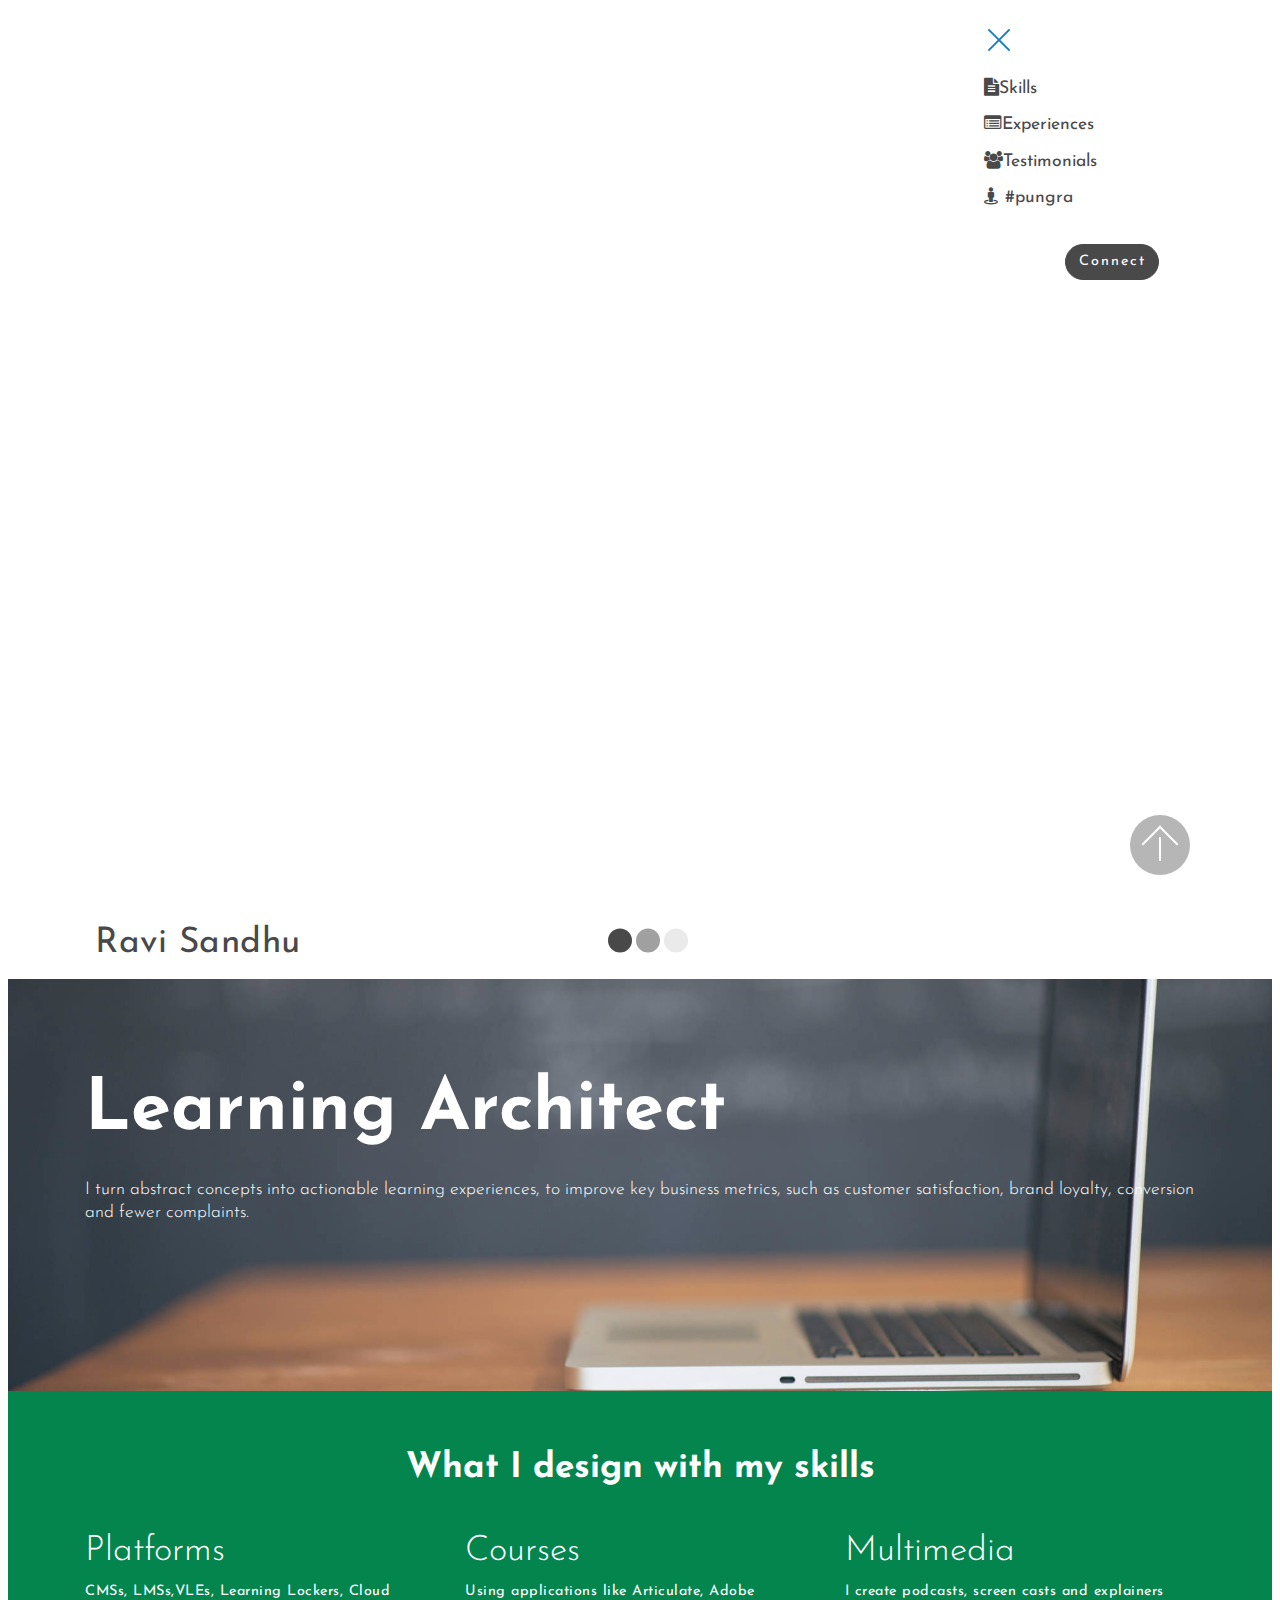
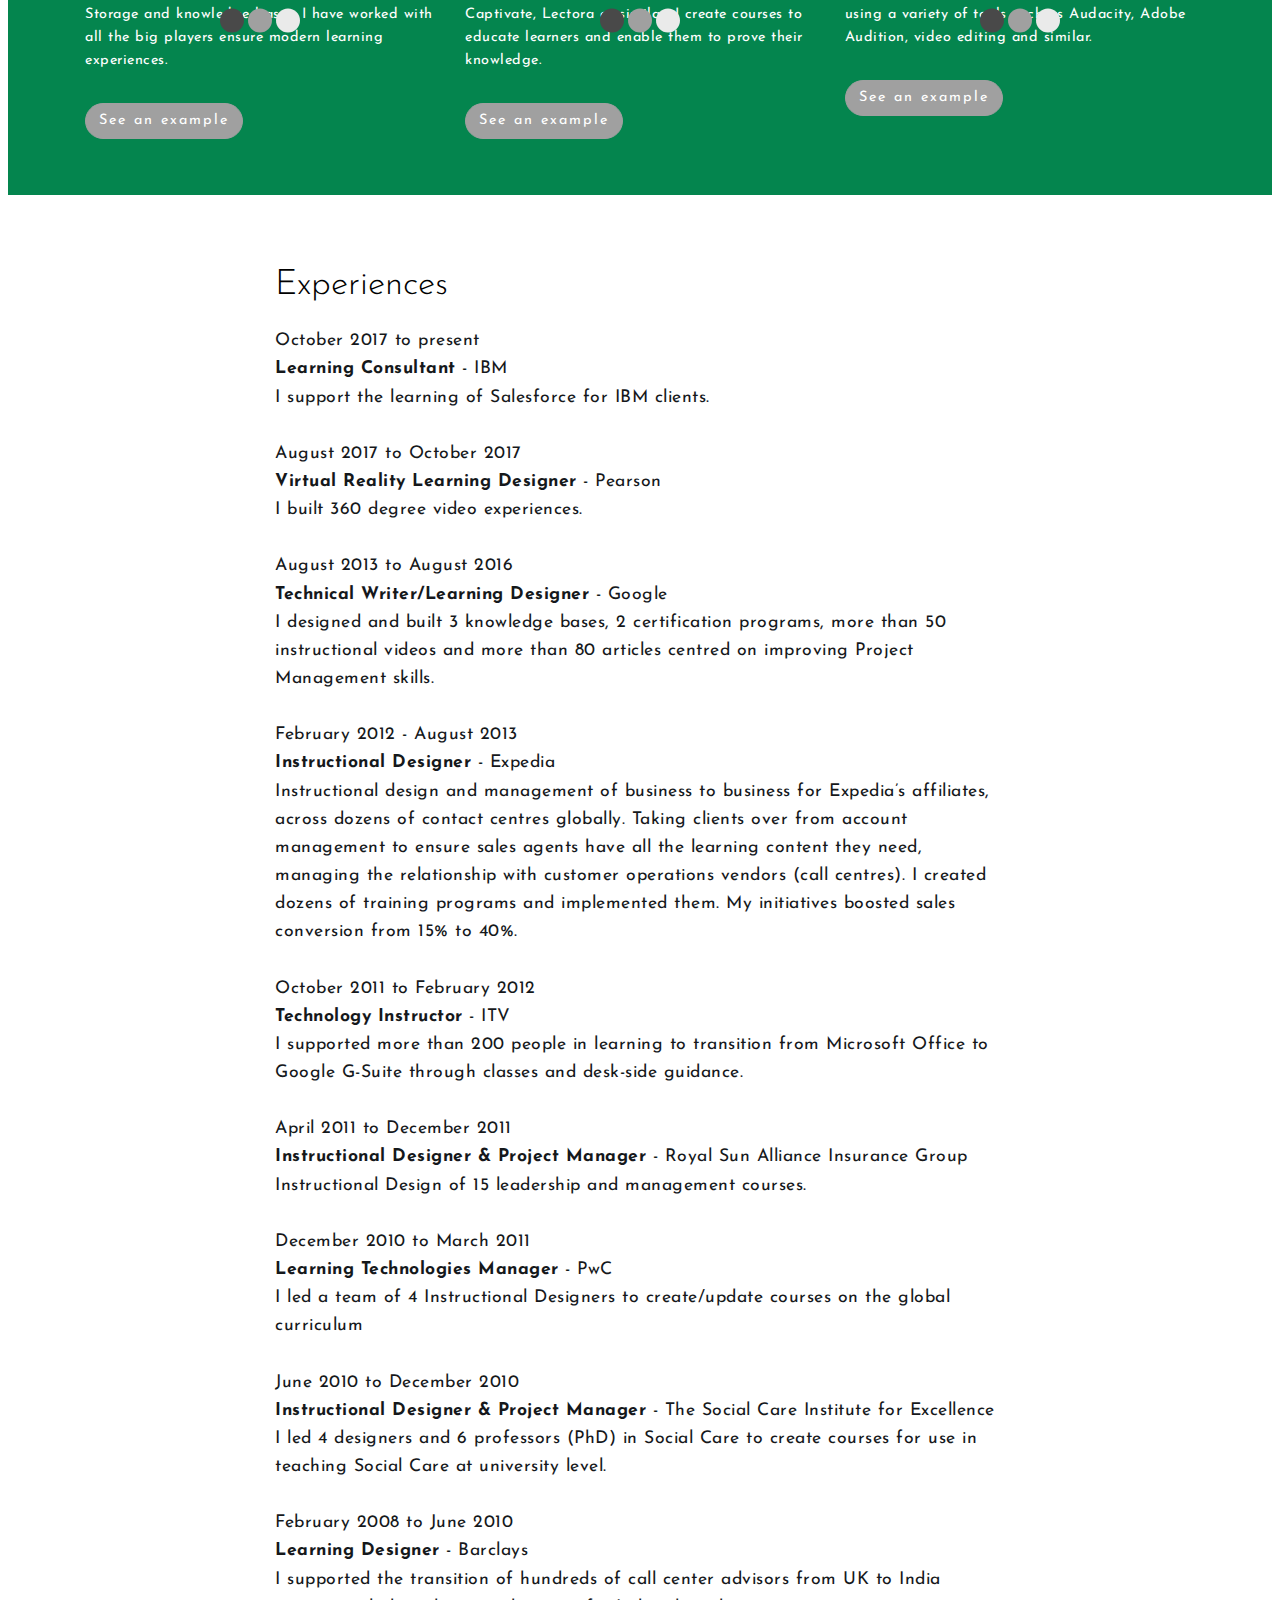
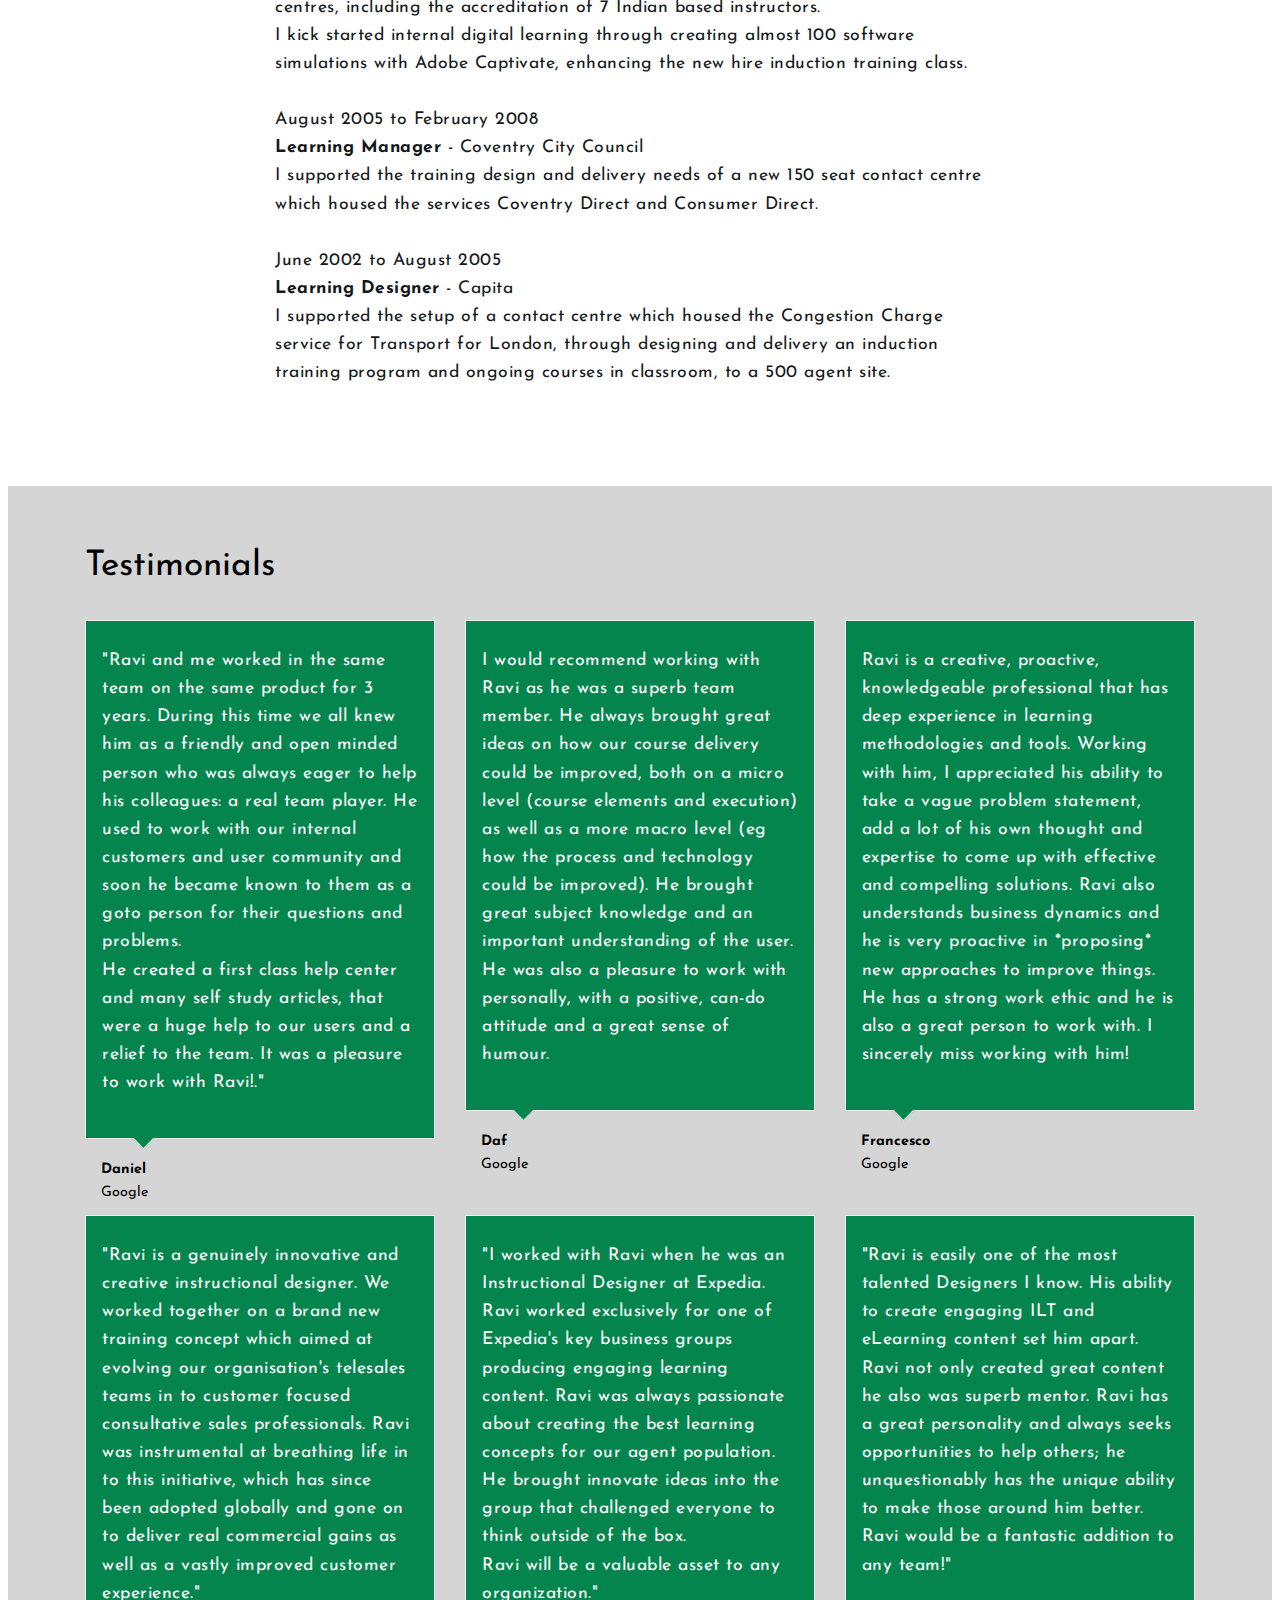
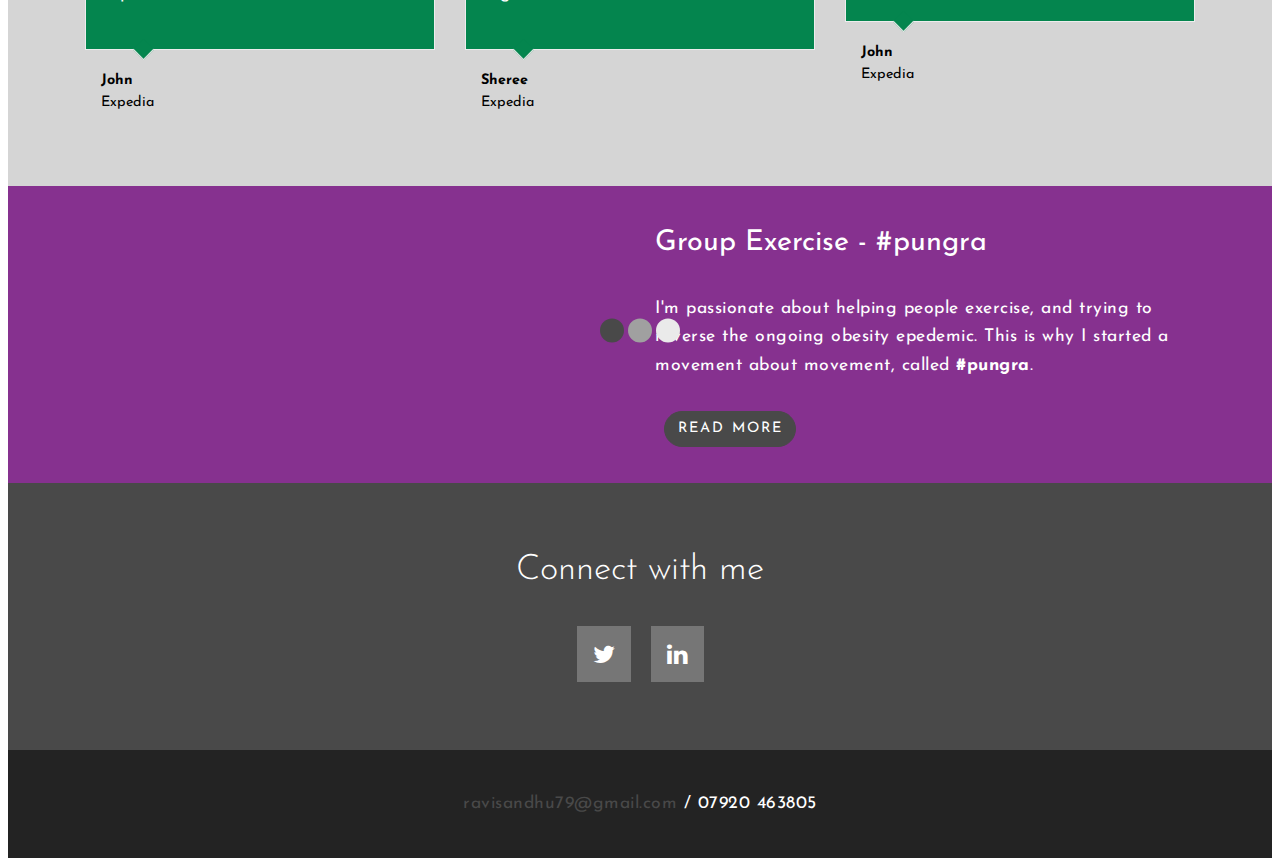
==== commit 10505410: "Add files via upload" ====
--- a/index.html
+++ b/index.html
@@ -69,14 +69,14 @@
     </button>
 </section>
 
-<section class="engine"><a href="https://mobiri.se/g">build a site for free</a></section><section class="header4 cid-r4y8a2CxeB" id="header4-b">
+<section class="engine"><a href="https://mobiri.se/r">bootstrap templates</a></section><section class="header4 cid-r4y8a2CxeB" id="header4-b">
 
     
 
     <div class="container">
         <h1 class="mbr-fonts-style mbr-section-title align-left mbr-black mbr-bold display-1">
-            Corporate Learning Specialist</h1>
-        <h2 class="mbr-fonts-style mbr-section-subtitle align-left mbr-black mbr-light display-5"><div>I turn abstract concepts into actionable learning experiences,
+            Learning Architect</h1>
+        <h2 class="mbr-fonts-style mbr-section-subtitle align-left mbr-black mbr-light display-7"><div>I turn abstract concepts into actionable learning experiences,
  to improve key business metrics, such as customer satisfaction, brand loyalty, conversion and fewer complaints.</div></h2>
         
     </div>
